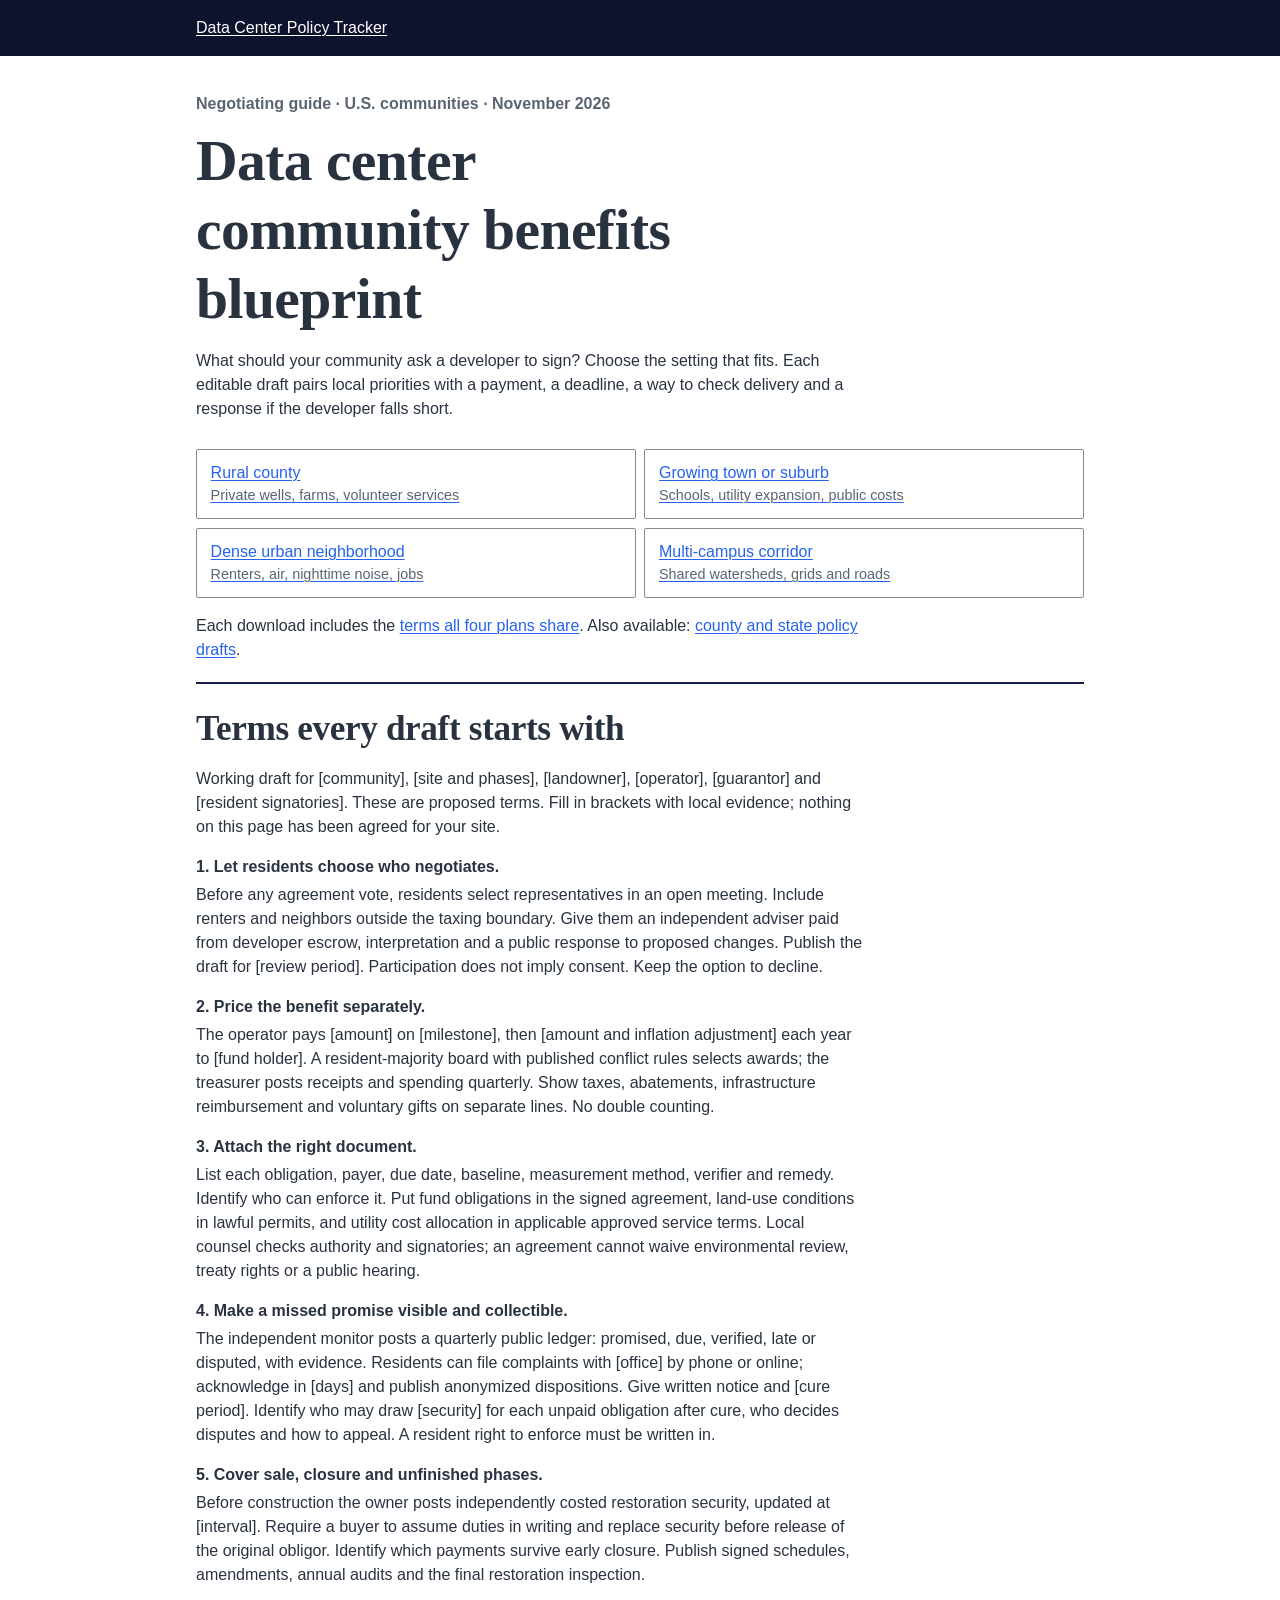
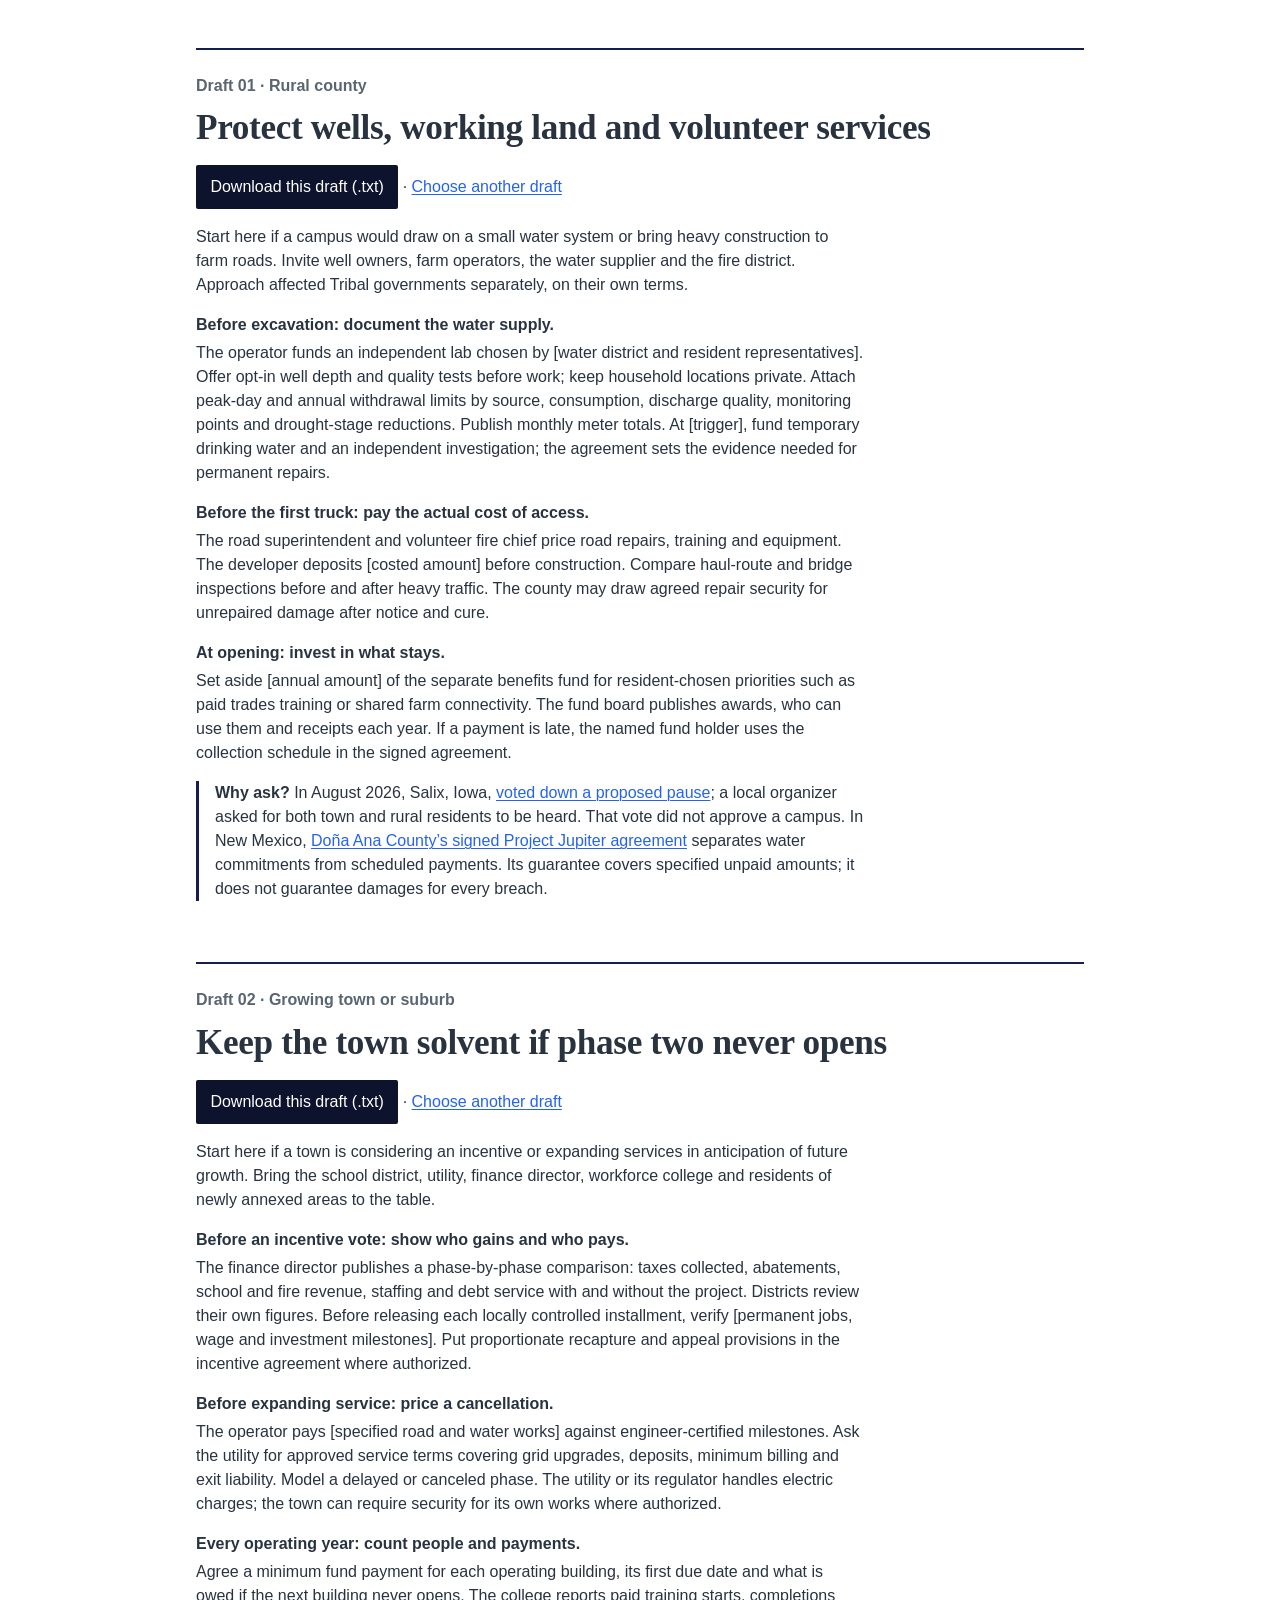
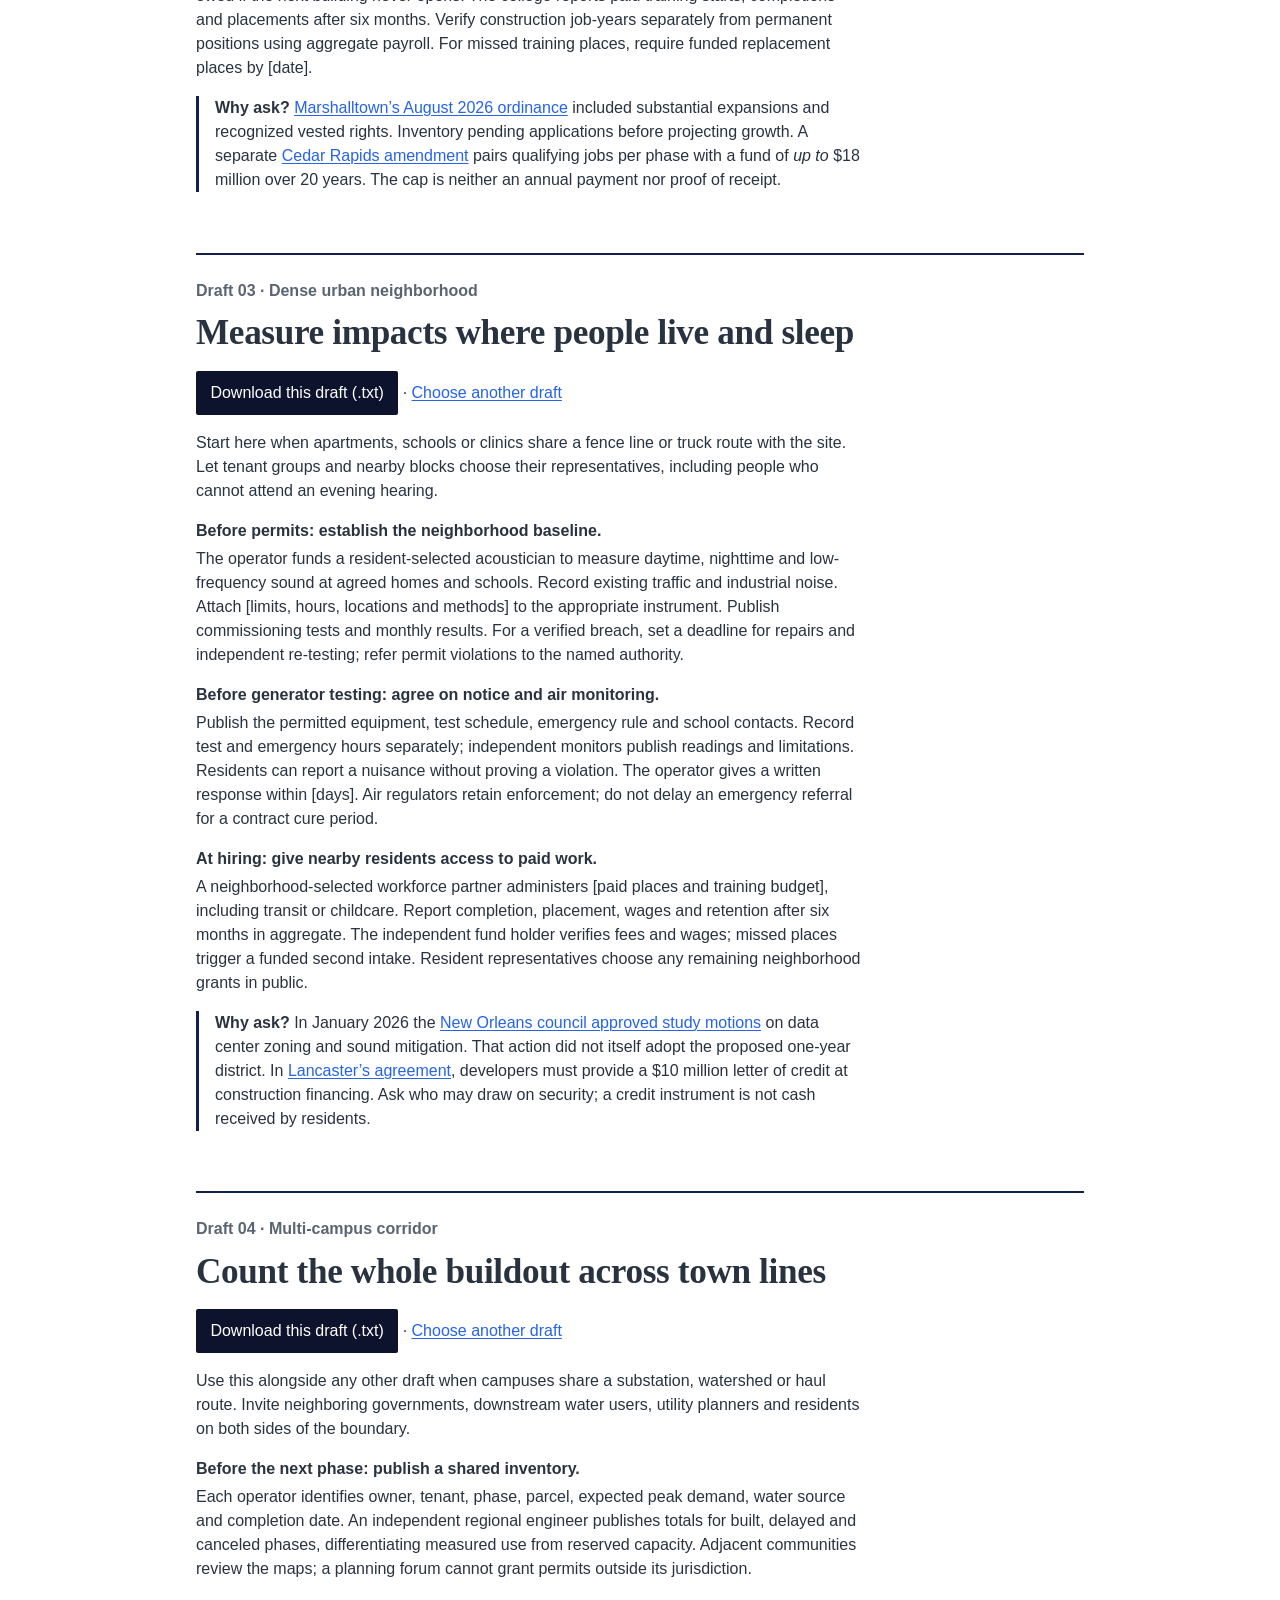
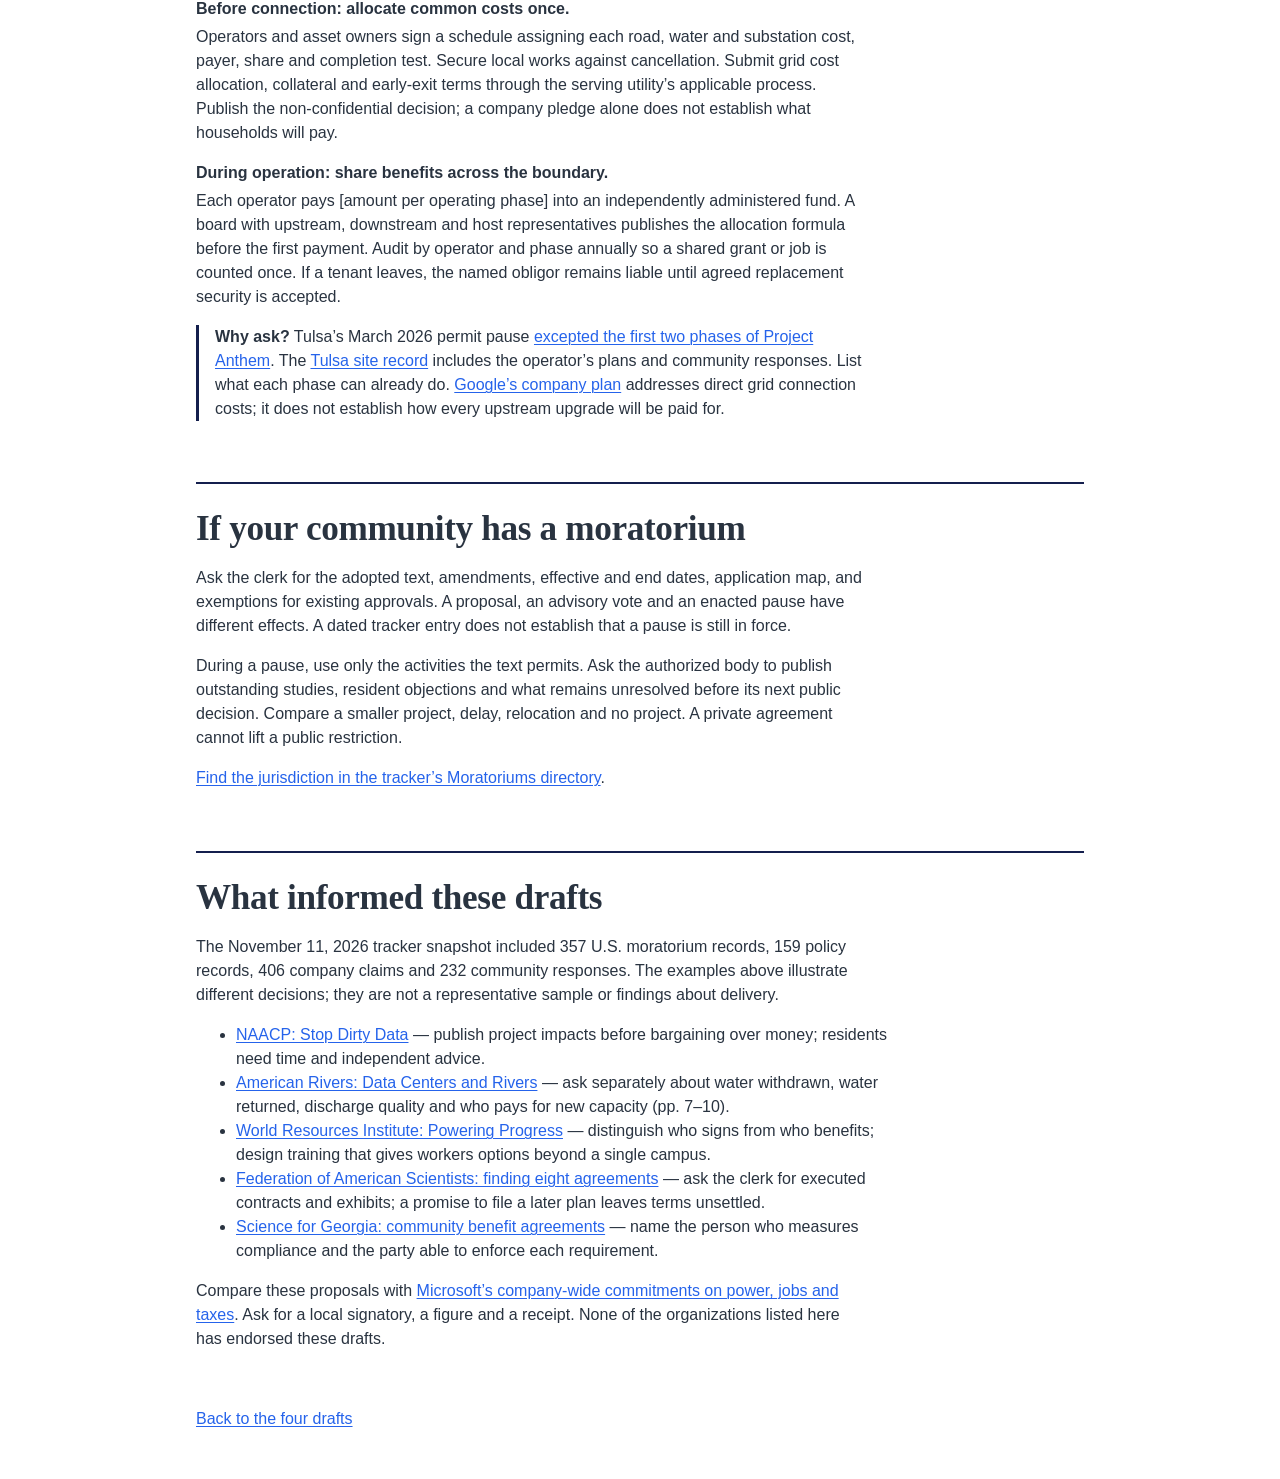
==== docs/community-benefits.html @ 3bef2f94 "Publish four editable community benefits drafts with linked local precedents" ====
<!doctype html>
<html lang="en">
<head>
  <meta charset="utf-8">
  <meta name="viewport" content="width=device-width, initial-scale=1">
  <title>Data center community benefits blueprint | Data Center Policy Tracker</title>
  <meta name="description" content="Four editable draft plans for negotiating a data center: a rural county, a growing town, an urban neighborhood and a corridor with several campuses.">
  <link rel="canonical" href="https://pranava0x0.github.io/datacenterpolicytracker/community-benefits.html">
  <meta property="og:title" content="Data center community benefits blueprint">
  <meta property="og:description" content="Pick a community, download its draft, and bring specific terms to the next meeting.">
  <link rel="stylesheet" href="styles.css?v=20261111">
  <style>
    main, .bp-bar > div { max-width: 58rem; margin: auto; }
    .bp-bar { background: var(--band-bg); color: var(--band-text); }
    .bp-bar > div { padding: 1rem 1.25rem; }
    .bp-bar a { color: inherit; }
    .bp-intro { padding: 1.25rem 0 .75rem; }
    .bp-kicker { font-weight: 650; color: var(--text-muted); margin: 0 0 .6rem; }
    h1 { font-size: clamp(2.2rem, 5vw, 3.6rem); max-width: 19ch; }
    h2 { font-size: clamp(1.6rem, 3.5vw, 2.2rem); }
    p, dd, li { max-width: 75ch; }
    .bp-picker { display:grid; grid-template-columns: repeat(2, minmax(0,1fr)); gap:.55rem; }
    .bp-picker a { display:block; padding:.7rem .85rem; border:1px solid var(--border-strong); border-radius:var(--radius-sm); }
    .bp-picker span { display:block; color:var(--text-muted); font-size:.9rem; }
    article, .bp-block { border-top:2px solid var(--accent); padding:1.5rem 0; margin-top:1.3rem; scroll-margin-top:.5rem; }
    dt { font-weight:700; margin-top:1rem; }
    dd { margin:.25rem 0; }
    .bp-note { border-left:3px solid var(--accent); padding-left:1rem; }
    button { font:inherit; padding:.55rem .9rem; min-height:44px; color:var(--band-text); background:var(--band-bg); border:0; border-radius:var(--radius-sm); cursor:pointer; }
    a:focus-visible, button:focus-visible { outline:3px solid var(--link); outline-offset:2px; }
    @media(pointer:coarse) { .bp-actions a, .bp-bar a {display:inline-flex;align-items:center;min-height:44px;} }
    @media(max-width:32rem) { main {padding-inline:1rem;} .bp-picker a {padding:.55rem;} }
    @media print { .bp-picker,.bp-actions,.bp-bar,.bp-return {display:none;} article {break-before:page;} }
  </style>
</head>
<body>
<a class="skip-link" href="#main">Skip to blueprint</a>
<header class="bp-bar"><div><a href="index.html">Data Center Policy Tracker</a></div></header>
<main id="main">
  <header class="bp-intro">
    <p class="bp-kicker">Negotiating guide · U.S. communities · November 2026</p>
    <h1>Data center community benefits blueprint</h1>
    <p>What should your community ask a developer to sign? Choose the setting that fits. Each editable draft pairs local priorities with a payment, a deadline, a way to check delivery and a response if the developer falls short.</p>
  </header>
  <nav aria-label="Choose your draft" class="bp-picker" id="choose">
    <a href="#rural">Rural county<span>Private wells, farms, volunteer services</span></a>
    <a href="#town">Growing town or suburb<span>Schools, utility expansion, public costs</span></a>
    <a href="#urban">Dense urban neighborhood<span>Renters, air, nighttime noise, jobs</span></a>
    <a href="#corridor">Multi-campus corridor<span>Shared watersheds, grids and roads</span></a>
  </nav>
  <p>Each download includes the <a href="#common">terms all four plans share</a>. Also available: <a href="index.html#policies/agreements/drafts">county and state policy drafts</a>.</p>
  <section id="common" class="bp-block">
    <h2>Terms every draft starts with</h2>
    <p>Working draft for [community], [site and phases], [landowner], [operator], [guarantor] and [resident signatories]. These are proposed terms. Fill in brackets with local evidence; nothing on this page has been agreed for your site.</p>
    <dl>
      <dt>1. Let residents choose who negotiates.</dt><dd>Before any agreement vote, residents select representatives in an open meeting. Include renters and neighbors outside the taxing boundary. Give them an independent adviser paid from developer escrow, interpretation and a public response to proposed changes. Publish the draft for [review period]. Participation does not imply consent. Keep the option to decline.</dd>
      <dt>2. Price the benefit separately.</dt><dd>The operator pays [amount] on [milestone], then [amount and inflation adjustment] each year to [fund holder]. A resident-majority board with published conflict rules selects awards; the treasurer posts receipts and spending quarterly. Show taxes, abatements, infrastructure reimbursement and voluntary gifts on separate lines. No double counting.</dd>
      <dt>3. Attach the right document.</dt><dd>List each obligation, payer, due date, baseline, measurement method, verifier and remedy. Identify who can enforce it. Put fund obligations in the signed agreement, land-use conditions in lawful permits, and utility cost allocation in applicable approved service terms. Local counsel checks authority and signatories; an agreement cannot waive environmental review, treaty rights or a public hearing.</dd>
      <dt>4. Make a missed promise visible and collectible.</dt><dd>The independent monitor posts a quarterly public ledger: promised, due, verified, late or disputed, with evidence. Residents can file complaints with [office] by phone or online; acknowledge in [days] and publish anonymized dispositions. Give written notice and [cure period]. Identify who may draw [security] for each unpaid obligation after cure, who decides disputes and how to appeal. A resident right to enforce must be written in.</dd>
      <dt>5. Cover sale, closure and unfinished phases.</dt><dd>Before construction the owner posts independently costed restoration security, updated at [interval]. Require a buyer to assume duties in writing and replace security before release of the original obligor. Identify which payments survive early closure. Publish signed schedules, amendments, annual audits and the final restoration inspection.</dd>
    </dl>
  </section>
  <article id="rural" aria-labelledby="rural-title">
    <p class="bp-kicker">Draft 01 · Rural county</p><h2 id="rural-title">Protect wells, working land and volunteer services</h2>
    <p>Start here if a campus would draw on a small water system or bring heavy construction to farm roads. Invite well owners, farm operators, the water supplier and the fire district. Approach affected Tribal governments separately, on their own terms.</p>
    <dl>
      <dt>Before excavation: document the water supply.</dt><dd>The operator funds an independent lab chosen by [water district and resident representatives]. Offer opt-in well depth and quality tests before work; keep household locations private. Attach peak-day and annual withdrawal limits by source, consumption, discharge quality, monitoring points and drought-stage reductions. Publish monthly meter totals. At [trigger], fund temporary drinking water and an independent investigation; the agreement sets the evidence needed for permanent repairs.</dd>
      <dt>Before the first truck: pay the actual cost of access.</dt><dd>The road superintendent and volunteer fire chief price road repairs, training and equipment. The developer deposits [costed amount] before construction. Compare haul-route and bridge inspections before and after heavy traffic. The county may draw agreed repair security for unrepaired damage after notice and cure.</dd>
      <dt>At opening: invest in what stays.</dt><dd>Set aside [annual amount] of the separate benefits fund for resident-chosen priorities such as paid trades training or shared farm connectivity. The fund board publishes awards, who can use them and receipts each year. If a payment is late, the named fund holder uses the collection schedule in the signed agreement.</dd>
    </dl>
    <p class="bp-note"><strong>Why ask?</strong> In August 2026, Salix, Iowa, <a href="https://www.iowapublicradio.org/ipr-news/2026-08-21/salix-data-center-moratorium-fails">voted down a proposed pause</a>; a local organizer asked for both town and rural residents to be heard. That vote did not approve a campus. In New Mexico, <a href="index.html?policy=dona-ana-county-nm-project-jupiter-cba-2025#policies">Doña Ana County’s signed Project Jupiter agreement</a> separates water commitments from scheduled payments. Its guarantee covers specified unpaid amounts; it does not guarantee damages for every breach.</p>
  </article>
  <article id="town" aria-labelledby="town-title">
    <p class="bp-kicker">Draft 02 · Growing town or suburb</p><h2 id="town-title">Keep the town solvent if phase two never opens</h2>
    <p>Start here if a town is considering an incentive or expanding services in anticipation of future growth. Bring the school district, utility, finance director, workforce college and residents of newly annexed areas to the table.</p>
    <dl>
      <dt>Before an incentive vote: show who gains and who pays.</dt><dd>The finance director publishes a phase-by-phase comparison: taxes collected, abatements, school and fire revenue, staffing and debt service with and without the project. Districts review their own figures. Before releasing each locally controlled installment, verify [permanent jobs, wage and investment milestones]. Put proportionate recapture and appeal provisions in the incentive agreement where authorized.</dd>
      <dt>Before expanding service: price a cancellation.</dt><dd>The operator pays [specified road and water works] against engineer-certified milestones. Ask the utility for approved service terms covering grid upgrades, deposits, minimum billing and exit liability. Model a delayed or canceled phase. The utility or its regulator handles electric charges; the town can require security for its own works where authorized.</dd>
      <dt>Every operating year: count people and payments.</dt><dd>Agree a minimum fund payment for each operating building, its first due date and what is owed if the next building never opens. The college reports paid training starts, completions and placements after six months. Verify construction job-years separately from permanent positions using aggregate payroll. For missed training places, require funded replacement places by [date].</dd>
    </dl>
    <p class="bp-note"><strong>Why ask?</strong> <a href="https://www.marshalltown-ia.gov/DocumentCenter/View/12040/2026-08-24_ORD-15123_SIGNED-Temporary_Data_Center_Moratorium">Marshalltown’s August 2026 ordinance</a> included substantial expansions and recognized vested rights. Inventory pending applications before projecting growth. A separate <a href="index.html?policy=cedar-rapids-ia-qts-amended-development-agreement-2025#policies">Cedar Rapids amendment</a> pairs qualifying jobs per phase with a fund of <em>up to</em> $18 million over 20 years. The cap is neither an annual payment nor proof of receipt.</p>
  </article>
  <article id="urban" aria-labelledby="urban-title">
    <p class="bp-kicker">Draft 03 · Dense urban neighborhood</p><h2 id="urban-title">Measure impacts where people live and sleep</h2>
    <p>Start here when apartments, schools or clinics share a fence line or truck route with the site. Let tenant groups and nearby blocks choose their representatives, including people who cannot attend an evening hearing.</p>
    <dl>
      <dt>Before permits: establish the neighborhood baseline.</dt><dd>The operator funds a resident-selected acoustician to measure daytime, nighttime and low-frequency sound at agreed homes and schools. Record existing traffic and industrial noise. Attach [limits, hours, locations and methods] to the appropriate instrument. Publish commissioning tests and monthly results. For a verified breach, set a deadline for repairs and independent re-testing; refer permit violations to the named authority.</dd>
      <dt>Before generator testing: agree on notice and air monitoring.</dt><dd>Publish the permitted equipment, test schedule, emergency rule and school contacts. Record test and emergency hours separately; independent monitors publish readings and limitations. Residents can report a nuisance without proving a violation. The operator gives a written response within [days]. Air regulators retain enforcement; do not delay an emergency referral for a contract cure period.</dd>
      <dt>At hiring: give nearby residents access to paid work.</dt><dd>A neighborhood-selected workforce partner administers [paid places and training budget], including transit or childcare. Report completion, placement, wages and retention after six months in aggregate. The independent fund holder verifies fees and wages; missed places trigger a funded second intake. Resident representatives choose any remaining neighborhood grants in public.</dd>
    </dl>
    <p class="bp-note"><strong>Why ask?</strong> In January 2026 the <a href="https://council.nola.gov/news/january-2026/new-orleans-city-council-approves-motions-to-study/">New Orleans council approved study motions</a> on data center zoning and sound mitigation. That action did not itself adopt the proposed one-year district. In <a href="index.html?policy=lancaster-pa-coreweave-cba-2025#policies">Lancaster’s agreement</a>, developers must provide a $10 million letter of credit at construction financing. Ask who may draw on security; a credit instrument is not cash received by residents.</p>
  </article>
  <article id="corridor" aria-labelledby="corridor-title">
    <p class="bp-kicker">Draft 04 · Multi-campus corridor</p><h2 id="corridor-title">Count the whole buildout across town lines</h2>
    <p>Use this alongside any other draft when campuses share a substation, watershed or haul route. Invite neighboring governments, downstream water users, utility planners and residents on both sides of the boundary.</p>
    <dl>
      <dt>Before the next phase: publish a shared inventory.</dt><dd>Each operator identifies owner, tenant, phase, parcel, expected peak demand, water source and completion date. An independent regional engineer publishes totals for built, delayed and canceled phases, differentiating measured use from reserved capacity. Adjacent communities review the maps; a planning forum cannot grant permits outside its jurisdiction.</dd>
      <dt>Before connection: allocate common costs once.</dt><dd>Operators and asset owners sign a schedule assigning each road, water and substation cost, payer, share and completion test. Secure local works against cancellation. Submit grid cost allocation, collateral and early-exit terms through the serving utility’s applicable process. Publish the non-confidential decision; a company pledge alone does not establish what households will pay.</dd>
      <dt>During operation: share benefits across the boundary.</dt><dd>Each operator pays [amount per operating phase] into an independently administered fund. A board with upstream, downstream and host representatives publishes the allocation formula before the first payment. Audit by operator and phase annually so a shared grant or job is counted once. If a tenant leaves, the named obligor remains liable until agreed replacement security is accepted.</dd>
    </dl>
    <p class="bp-note"><strong>Why ask?</strong> Tulsa’s March 2026 permit pause <a href="https://ktul.com/news/local/tulsa-city-council-oks-temporary-halt-on-new-data-center-construction-through-2026">excepted the first two phases of Project Anthem</a>. The <a href="index.html?project=meta-tulsa-ok#explorer">Tulsa site record</a> includes the operator’s plans and community responses. List what each phase can already do. <a href="index.html?policy=google-company-plan-responsible-growth-2026#policies">Google’s company plan</a> addresses direct grid connection costs; it does not establish how every upstream upgrade will be paid for.</p>
  </article>
  <section id="pause" class="bp-block">
    <h2>If your community has a moratorium</h2>
    <p>Ask the clerk for the adopted text, amendments, effective and end dates, application map, and exemptions for existing approvals. A proposal, an advisory vote and an enacted pause have different effects. A dated tracker entry does not establish that a pause is still in force.</p>
    <p>During a pause, use only the activities the text permits. Ask the authorized body to publish outstanding studies, resident objections and what remains unresolved before its next public decision. Compare a smaller project, delay, relocation and no project. A private agreement cannot lift a public restriction.</p>
    <p><a href="index.html#moratoriums">Find the jurisdiction in the tracker’s Moratoriums directory</a>.</p>
  </section>
  <section id="sources" class="bp-block">
    <h2>What informed these drafts</h2>
    <p>The November 11, 2026 tracker snapshot included 357 U.S. moratorium records, 159 policy records, 406 company claims and 232 community responses. The examples above illustrate different decisions; they are not a representative sample or findings about delivery.</p>
    <ul>
      <li><a href="https://naacp.org/sites/default/files/documents/NAACP%20Stop%20Dirty%20Data%20How%20to%20Negotiate%20on%20CBAs%20and%20CAB%20template%20-%20Final.pdf">NAACP: Stop Dirty Data</a> — publish project impacts before bargaining over money; residents need time and independent advice.</li>
      <li><a href="https://www.americanrivers.org/wp-content/uploads/2026/05/AR_DataCenterToolkit_Final_Digital.pdf">American Rivers: Data Centers and Rivers</a> — ask separately about water withdrawn, water returned, discharge quality and who pays for new capacity (pp. 7–10).</li>
      <li><a href="https://www.wri.org/technical-perspectives/community-benefits-agreements-data-centers">World Resources Institute: Powering Progress</a> — distinguish who signs from who benefits; design training that gives workers options beyond a single campus.</li>
      <li><a href="https://fas.org/publication/data-center-community-benefit-agreements/">Federation of American Scientists: finding eight agreements</a> — ask the clerk for executed contracts and exhibits; a promise to file a later plan leaves terms unsettled.</li>
      <li><a href="https://scienceforgeorgia.org/knowledge-base1/community-benefit-agreements-for-data-centers/">Science for Georgia: community benefit agreements</a> — name the person who measures compliance and the party able to enforce each requirement.</li>
    </ul>
    <p>Compare these proposals with <a href="index.html?policy=microsoft-company-plan-community-first-2026#policies">Microsoft’s company-wide commitments on power, jobs and taxes</a>. Ask for a local signatory, a figure and a receipt. None of the organizations listed here has endorsed these drafts.</p>
  </section>
  <p class="bp-return"><a href="#choose">Back to the four drafts</a></p>
</main>
<script>
  const preference = window.matchMedia('(prefers-color-scheme: dark)').matches ? 'dark' : 'light';
  let theme = preference;
  try { theme = localStorage.getItem('dcb-theme') || preference; } catch { /* Some file previews disable storage. */ }
  document.documentElement.dataset.theme = theme;
  const publicPage = document.querySelector('link[rel="canonical"]').href;
  function draftText(section) {
    return Array.from(section.querySelectorAll('h2, p:not(.bp-actions), dt, dd, li'), el => {
      const copy = el.cloneNode(true);
      for (const a of copy.querySelectorAll('a')) {
        a.append(' (' + new URL(a.getAttribute('href'), publicPage).href + ')');
      }
      return copy.textContent.trim();
    }).join('\n\n');
  }
  for (const article of document.querySelectorAll('article')) {
    const actions = document.createElement('p');
    actions.className = 'bp-actions';
    const button = document.createElement('button');
    button.type = 'button';
    button.textContent = 'Download this draft (.txt)';
    button.addEventListener('click', () => {
      const sections = [article, ...['common','pause','sources'].map(id => document.getElementById(id))];
      const text = 'Data center community benefits blueprint\n' + publicPage + '#' + article.id + '\n\n' + sections.map(draftText).join('\n\n');
      const url = URL.createObjectURL(new Blob([text], {type:'text/plain;charset=utf-8'}));
      const a = document.createElement('a');
      a.href = url; a.download = article.id + '-community-benefits-draft.txt';
      document.body.append(a); a.click(); a.remove();
      setTimeout(() => URL.revokeObjectURL(url), 1000);
    });
    actions.append(button, ' · ');
    const back = document.createElement('a');
    back.href = '#choose'; back.textContent = 'Choose another draft';
    actions.append(back);
    article.querySelector('h2').after(actions);
  }
</script>
</body>
</html>
---- docs/styles.css ----
/* ==========================================================================
   Data Center Policy Tracker — styles.css
   ==========================================================================
   Color tokens live on :root + [data-theme="dark"]. Per CLAUDE.md, never
   hard-code colors elsewhere — read CSS vars via getComputedStyle in JS.
   ========================================================================== */

/* Civic-record palette (v2): cool paper, near-black ink, one deep signal blue.
   Deliberately NOT the warm cream the source page uses — a warm-cream-and-gold
   editorial look reads as a consumer AI product, and this is a public record.
   Cool paper reads as a registry or an investigative newsroom, which is what
   the site actually is. The pledge's STRUCTURE is what we borrowed (Roman
   numeral commitments, letterspaced kickers, big display serif); the colour is
   ours.

   Every value below is a literal in BOTH this block and the dark block
   (DESIGN.md 12.12: a `var()` alias in :root only computes on :root and does
   NOT propagate the dark override to descendants). */
:root {
  /* v3 civic palette, taken from whitehouse.gov's own presets (extracted from
     the live site 2026-08-03): white paper, charcoal ink (#293340), deep navy
     (#0D132D / #151A30 / #141F4D), signal red (#B50000), amber (#FFBD00 —
     10.9:1 on the navy band, 1.7:1 on white, so it is a MARK color on light
     surfaces and a text color only on the band), stone (#E8E6E0) and
     pale-gray (#D9DEE8). Every text pairing below was contrast-computed
     before landing; see the commit message for the table. */
  --bg: #ffffff;
  --surface: #ffffff;
  --surface-2: #f3f3f3;
  --text: #293340;
  --text-muted: #5a6572;
  --border: #d9dee8;
  --border-strong: #8a8a8a;
  --accent: #141f4d;
  --accent-soft: #e3e7f2;
  /* Deliberately NOT --accent's navy: navy-on-white text and this navy link
     color compute to ~1.23:1 contrast against each other, so a link with no
     other visual cue (many use text-decoration: none at rest, underline only
     on :hover) reads as indistinguishable body copy. #2563eb keeps AA against
     white (5.17:1) while roughly doubling the link/text separation (~2.48:1)
     — the practical ceiling given how dark --text already is; 3:1 would need
     --text itself to lighten, out of scope here. */
  --link: #2563eb;

  /* ONE structural accent (2026-08-24, user-directed): the deep navy that
     links, the tab underline and tile rules already used. The old separate
     red mark/rule pair made the chrome read as alarm; whitehouse.gov red
     survives only where color carries a data meaning — the
     failed/rejected/negative status tokens. */

  /* The inked band — the dark section the commitments render on. Deliberately
     dark in BOTH themes (it is a figure, not a surface), so its own foreground
     tokens travel with it rather than inheriting the page theme. */
  --band-bg: #0d132d;
  --band-text: #ffffff;
  --band-text-muted: #abb4c4;
  --band-accent: #ffbd00;
  --band-hairline: rgba(255, 255, 255, 0.18);

  --hairline: rgba(41, 51, 64, 0.16);

  /* Per-stance colors (community responses) */
  --stance-positive: #25663f;
  --stance-positive-soft: #d8eadd;
  --stance-mixed: #8a5410;
  --stance-mixed-soft: #f0e2c9;
  --stance-negative: #a3372f;
  --stance-negative-soft: #f0d4d1;

  /* Delivered-vs-promised palette (v1.13). Mirrors stance hues so that
     "delivered ↔ positive", "shortfall ↔ negative", "partial / contested ↔
     mixed" read consistently across the dashboard. */
  --delivered-delivered: #25663f;
  --delivered-delivered-soft: #e2f0e7;
  --delivered-partial: #46657a;
  --delivered-partial-soft: #e0e8ee;
  --delivered-contested: #8a5410;
  --delivered-contested-soft: #f0e2c9;
  --delivered-shortfall: #a3372f;
  --delivered-shortfall-soft: #f0d4d1;

  /* Ratepayer Protection Pledge palette (v1.15). affirmed ↔ delivered green,
     pledge_only ↔ neutral blue-grey, contested ↔ amber — consistent with the
     delivered/stance signal language. */
  --ratepayer-affirmed: #25663f;
  --ratepayer-affirmed-soft: #e2f0e7;
  --ratepayer-pledge_only: #46657a;
  --ratepayer-pledge_only-soft: #e0e8ee;
  --ratepayer-contested: #8a5410;
  --ratepayer-contested-soft: #f0e2c9;

  /* Tariff status + coverage colors (v1.17). Light values here; dark overrides
     in the [data-theme="dark"] block below — same pattern as --stance /
     --delivered (DESIGN.md: colors live in tokens with dark-mode overrides, not
     hard-coded per rule). approved↔positive, proposed↔mixed, rejected↔negative;
     included↔positive, partial↔mixed. */
  --tariff-approved: #25663f;
  --tariff-approved-soft: #d8eadd;
  --tariff-proposed: #8a5410;
  --tariff-proposed-soft: #f0e2c9;
  --tariff-rejected: #a3372f;
  --tariff-rejected-soft: #f0d4d1;
  --tariff-included: #25663f;
  --tariff-included-soft: #d8eadd;
  --tariff-partial: #8a5410;
  --tariff-partial-soft: #f0e2c9;
  --tariff-federal: #2f5d8a;
  --tariff-federal-soft: #f1f0ea;

  /* Moratorium status — three-state hue language shared with tariffs/stance:
     enacted↔in-effect (green), proposed↔pending (amber), failed↔struck (red).
     Literal values in BOTH :root blocks per DESIGN.md 12.12 (a var() alias in
     :root only won't inherit the dark override to descendants). */
  --moratorium-enacted: #25663f;
  --moratorium-enacted-soft: #d8eadd;
  --moratorium-proposed: #8a5410;
  --moratorium-proposed-soft: #f0e2c9;
  --moratorium-failed: #a3372f;
  --moratorium-failed-soft: #f0d4d1;
  --moratorium-lifted: #4b5563;
  --moratorium-lifted-soft: #e5e7eb;

  /* Per-company subtle accent (NOT brand colors — neutral palette so we
     don't imply endorsement). Used for left borders / chips, not fills. */
  --co-meta: #4a6b8e;
  --co-google: #7a6233;
  --co-microsoft: #3d6b50;
  --co-amazon: #8a5a2c;
  --co-openai: #4a4a4a;
  --co-anthropic: #8e6a4a;
  --co-xai: #2c2c2c;
  --co-oracle: #6b3838;
  --co-wonder-valley: #6b4a8e;
  --co-qts: #2f6e7a;
  --co-crusoe: #8e6b4a;
  --co-coreweave: #5b4a8e;
  --co-prologis: #7a5a3a;
  --co-nscale: #4a5d7a;
  --co-segro: #6b5a7a;
  --co-goodman: #5a7a5f;
  --co-softbank-corp: #5a6a8a;
  --co-nextdc: #6a5a4a;
  --co-xtx-markets: #4a6a6a;
  --co-naver: #3a7a4a;
  --co-mitsui-fudosan: #6a4a7a;
  --co-colt-dcs: #4a7a8a;
  --co-sesterce: #8a5a3a;
  --co-kakao: #8a7a1a;
  --co-lg-uplus: #a02a5a;
  --co-ecodatacenter: #2a7a5a;
  --co-cloudhq: #3a5a9a;
  --co-pampa-energia: #9a5a2a;
  --co-adaniconnex: #3a6a8a;
  --co-reliance: #7a4a5a;
  --co-nxtra: #8a6a3a;
  --co-sb-energy: #8e4a6b;
  --co-brookfield: #5a6b3a;

  /* Per-theme accent (used as left border on theme chips + matrix headers) */
  --theme-jobs: #2f5d8a;
  --theme-tax_revenue: #6b4a8a;
  --theme-energy: #8a6a2f;
  --theme-water: #2f7a8a;
  --theme-community_grants: #25663f;
  --theme-infrastructure: #5b6471;
  --theme-education: #8a4a5b;
  --theme-engagement: #4a8a6b;

  /* Exactly TWO families (2026-08-24, user-directed): one sans for body, UI
     and labels; one serif for the masthead, headings and display numbers.
     The old third (mono, for kickers/dates/counts) and fourth (a separate
     display serif) read as four competing voices on one page. whitehouse.gov
     names Instrument first; naming it costs nothing (it engages when locally
     installed) and the stacks fall back to system faces — still no web
     fonts, per the perf budget. */
  --font-sans:
    "Instrument Sans", -apple-system, BlinkMacSystemFont, "Segoe UI", Roboto,
    "Helvetica Neue", Arial, sans-serif;
  --font-serif:
    "Instrument Serif", Georgia, "Iowan Old Style", "Palatino Linotype",
    Palatino, "Book Antiqua", "Times New Roman", serif;

  /* Type scale (2026-09-23). Every font-size in this sheet is one of these;
     a new size is a design decision, not a styling one. */
  --fs-2xs: 0.6875rem; /* 11px: uppercase labels, pills */
  --fs-xs: 0.75rem; /* 12px: meta, notes, table headers */
  --fs-sm: 0.8125rem; /* 13px: secondary text, card body */
  --fs-base: 0.875rem; /* 14px: tables, lists, body UI */
  --fs-md: 1rem; /* 16px: deks, reading text */
  --fs-lg: 1.125rem; /* 18px: card titles */
  --fs-xl: 1.28rem; /* section headings */
  --fs-2xl: 1.4rem; /* view headings */
  --fs-3xl: 1.55rem; /* masthead, stat numerals */

  /* Spacing scale (2026-10-19): the rhythm every card, section and pill gap
     draws from. */
  --sp-1: 4px;
  --sp-2: 8px;
  --sp-3: 12px;
  --sp-4: 16px;
  --sp-5: 24px;
  --sp-6: 32px;
  --sp-7: 48px;

  /* Civic document: square-cornered hairline boxes, no drop shadows. */
  --radius-sm: 2px;
  --radius: 2px;
  --shadow-sm: none;
  --shadow: 0 4px 16px rgba(17, 21, 28, 0.1);
}

[data-theme="dark"] {
  --bg: #0d132d;
  --surface: #151a30;
  --surface-2: #141f4d;
  --text: #e8e6e0;
  --text-muted: #9aa4b6;
  --border: #2a3450;
  --border-strong: #3e4a6b;
  --accent: #ffbd00;
  --accent-soft: #33290a;
  /* Same fix as the light-mode --link: the previous amber-adjacent value
     (#ffcb33) sits at ~1.22:1 contrast against --text (#e8e6e0) — both are
     light, so a link with no static underline was nearly indistinguishable
     from body copy. #4d84ff keeps AA against --bg (5.2:1) and separates from
     --text at ~2.82:1. */
  --link: #4d84ff;

  /* The band goes darker still in dark mode so it stays a distinct figure
     against the already-dark page rather than blending into it. */
  --band-bg: #070d1f;
  --band-text: #ffffff;
  --band-text-muted: #abb4c4;
  --band-accent: #ffbd00;
  --band-hairline: rgba(255, 255, 255, 0.18);

  --hairline: rgba(232, 230, 224, 0.16);

  --stance-positive: #6cc18a;
  --stance-positive-soft: #1d3a28;
  --stance-mixed: #d6a44c;
  --stance-mixed-soft: #3a2e15;
  --stance-negative: #e07a72;
  --stance-negative-soft: #3a1f1c;

  --delivered-delivered: #6cc18a;
  --delivered-delivered-soft: #1d3a28;
  --delivered-partial: #9bb4cc;
  --delivered-partial-soft: #1f2a36;
  --delivered-contested: #d6a44c;
  --delivered-contested-soft: #3a2e15;
  --delivered-shortfall: #e07a72;
  --delivered-shortfall-soft: #3a1f1c;

  --ratepayer-affirmed: #6cc18a;
  --ratepayer-affirmed-soft: #1d3a28;
  --ratepayer-pledge_only: #9bb4cc;
  --ratepayer-pledge_only-soft: #1f2a36;
  --ratepayer-contested: #d6a44c;
  --ratepayer-contested-soft: #3a2e15;

  /* Tariff status + coverage colors — dark overrides (mirror --stance dark). */
  --tariff-approved: #6cc18a;
  --tariff-approved-soft: #1d3a28;
  --tariff-proposed: #d6a44c;
  --tariff-proposed-soft: #3a2e15;
  --tariff-rejected: #e07a72;
  --tariff-rejected-soft: #3a1f1c;
  --tariff-included: #6cc18a;
  --tariff-included-soft: #1d3a28;
  --tariff-partial: #d6a44c;
  --tariff-partial-soft: #3a2e15;
  --tariff-federal: #7eb6e8;
  --tariff-federal-soft: #1f2630;
  --moratorium-lifted: #a3a8b3;
  --moratorium-lifted-soft: #2a2f3a;

  --co-meta: #7eb6e8;
  --co-google: #d6b86a;
  --co-microsoft: #6cc18a;
  --co-amazon: #d6a060;
  --co-openai: #b8b8b8;
  --co-anthropic: #d6b08a;
  --co-xai: #888888;
  --co-oracle: #d68a8a;
  --co-wonder-valley: #b48ad8;
  --co-qts: #7ec1cf;
  --co-crusoe: #d6b08a;
  --co-coreweave: #a896d8;
  --co-prologis: #c89a6a;
  --co-nscale: #8fa6c8;
  --co-segro: #b29cc8;
  --co-goodman: #9cc8a2;
  --co-softbank-corp: #9aaac8;
  --co-nextdc: #c8b09a;
  --co-xtx-markets: #9ac8c8;
  --co-naver: #8cc89a;
  --co-mitsui-fudosan: #b49ac8;
  --co-colt-dcs: #9ac4d4;
  --co-sesterce: #d4aa8a;
  --co-kakao: #e0d26a;
  --co-lg-uplus: #e08ab0;
  --co-ecodatacenter: #7ad0aa;
  --co-cloudhq: #8aaae0;
  --co-pampa-energia: #e0aa7a;
  --co-adaniconnex: #8ab4d4;
  --co-reliance: #cc9aaa;
  --co-nxtra: #d4b47a;
  --co-sb-energy: #d68ab0;
  --co-brookfield: #a8c47a;

  --theme-jobs: #7eb6e8;
  --theme-tax_revenue: #b48ad8;
  --theme-energy: #d6b86a;
  --theme-water: #7ec1d8;
  --theme-community_grants: #6cc18a;
  --theme-infrastructure: #a3adba;
  --theme-education: #d68aa3;
  --theme-engagement: #8acfb0;
}

/* ==========================================================================
   Reset / base
   ========================================================================== */

*,
*::before,
*::after {
  box-sizing: border-box;
}

html,
body {
  margin: 0;
  padding: 0;
}

body {
  background: var(--bg);
  color: var(--text);
  font-family: var(--font-sans);
  font-size: var(--fs-md);
  line-height: 1.5;
  -webkit-tap-highlight-color: transparent;
  -webkit-font-smoothing: antialiased;
  -moz-osx-font-smoothing: grayscale;
}

h1,
h2,
h3,
h4 {
  font-family: var(--font-serif);
  font-weight: 600;
  letter-spacing: -0.01em;
  margin: 0;
}

/* Scale runs DOWN from the masthead: the site title is the biggest type on
   the page (news-masthead convention, and 2026-08-24 user direction — view
   headings must never outrank it). h1 1.5 > h2 1.4 > .acc-title 1.28 > h3 1.2. */
h1 {
  font-size: var(--fs-3xl);
  line-height: 1.2;
}

h2 {
  font-size: var(--fs-2xl);
  line-height: 1.2;
}

h3 {
  font-size: var(--fs-lg);
}

h4 {
  font-size: var(--fs-md);
  font-family: var(--font-sans);
  font-weight: 600;
  color: var(--text-muted);
}

a {
  color: var(--link);
  text-decoration: underline;
  text-decoration-thickness: 1px;
  text-underline-offset: 2px;
}

a:hover,
a:focus-visible {
  text-decoration-thickness: 2px;
}

button {
  font: inherit;
  cursor: pointer;
  touch-action: manipulation;
}

button:focus-visible,
select:focus-visible,
[role="tab"]:focus-visible,
[tabindex]:focus-visible {
  outline: 2px solid var(--accent);
  outline-offset: 2px;
}

[hidden] {
  display: none !important;
}

.muted {
  color: var(--text-muted);
  font-style: italic;
}

/* ==========================================================================
   Draft banner — thin strip above the topbar
   ========================================================================== */

/* draft-banner removed v1.16 — last-refresh date moved to topbar sub-heading */

/* ==========================================================================
   Skip link (accessibility)
   ========================================================================== */

.skip-link {
  position: absolute;
  top: -40px;
  left: 8px;
  background: var(--accent);
  color: #fff;
  padding: 6px 10px;
  border-radius: var(--radius-sm);
  z-index: 1000;
  text-decoration: none;
}

.skip-link:focus {
  top: 8px;
}

/* In dark mode --accent is amber (#ffbd00) — white text on it is ~1.68:1,
   the failing ratio the palette comment documents for amber-on-white. This
   is the first thing a keyboard/AT user focuses, so it needs real contrast:
   --band-bg is near-black navy, ~10.9:1 on the amber background. */
[data-theme="dark"] .skip-link {
  color: var(--band-bg);
}

/* ==========================================================================
   Topbar
   ========================================================================== */

/* The header is just the title row + tab bar (v2.1): the pledge landing band
   used to live here too, which pushed the tabs below the fold on load. It now
   renders as the "Overview" tab's content inside <main> instead, so the whole
   header is short enough that every tab is reachable without scrolling. The
   tab bar keeps its own sticky wrapper (.tabbar-sticky below) so it stays
   reachable once a tall view (e.g. Overview itself) scrolls past the header. */
.topbar {
  background: var(--surface);
  border-bottom: 1px solid var(--border);
}

.topbar-inner {
  max-width: 1280px;
  margin: 0 auto;
  padding: 12px 20px 8px;
  display: flex;
  align-items: flex-start;
  gap: 16px;
}

.topbar-title {
  flex: 1;
  min-width: 0;
}

.topbar-sub {
  margin: 4px 0 0;
  font-size: var(--fs-md);
  color: var(--text-muted);
}

.topbar-controls {
  display: flex;
  gap: 8px;
}

#theme-toggle {
  background: var(--surface-2);
  color: var(--text);
  border: 1px solid var(--border);
  border-radius: var(--radius-sm);
  width: 36px;
  height: 36px;
  font-size: var(--fs-lg);
  display: inline-flex;
  align-items: center;
  justify-content: center;
}

.tabbar {
  display: flex;
  gap: 0;
  justify-content: space-between;
  max-width: 1280px;
  margin: 0 auto;
  padding: 0 20px;
  overflow-x: auto;
  scrollbar-width: none; /* Firefox */
  -ms-overflow-style: none;
}

/* Sticky wrapper so the tab bar survives the hero scrolling past. The
   background lives here rather than on .tabbar because the sticky element must
   be opaque edge-to-edge, not just under the 1280px content column. */
.tabbar-sticky {
  position: sticky;
  top: 0;
  z-index: 50;
  background: var(--surface);
  border-bottom: 1px solid var(--border);
}

/* ==========================================================================
   Home briefing (v3)
   ==========================================================================
   The site's front door, using the SAME .hero block every other tab opens
   with (2026-08-24: the old oversized display hero + mono kicker made Home
   speak a different language from its own tabs, and outranked the masthead).
   Numbers are rendered from data by renderPledgeHero() — never baked into
   the markup, because the roster is a moving target. */

/* --- stat quartet ------------------------------------------------------- */

/* Same boxed tile language as every other tab's stat row (.rp-stat) —
   Home was the one view with its own open-band, serif-numeral tile style,
   which is exactly the cross-tab inconsistency the 2026-08-24 pass killed. */

/* Stats that deep-link are buttons; the rest are plain <li>. Only the
   interactive ones get affordances. */

/* --- the briefing: what's next beside what changed ---------------------- */

.home-latest {
  display: grid;
  grid-template-columns: minmax(0, 1.7fr) minmax(0, 1fr);
  gap: 16px;
  align-items: start;
  margin-bottom: 16px;
}

/* --- explore the record: one card per tab ------------------------------- */

.home-cards {
  display: grid;
  /* Seven cards, one per tab. Four columns give a 4+3 split instead of a
     lone card on a third row. */
  grid-template-columns: repeat(3, minmax(0, 1fr));
  gap: 6px;
}

@media (max-width: 1100px) {
  .home-cards {
    grid-template-columns: repeat(2, minmax(0, 1fr));
  }
  /* An odd last card spans the row instead of sitting alone in a column. */
  .home-card:last-child:nth-child(odd) {
    grid-column: 1 / -1;
  }
}

@media (max-width: 560px) {
  .home-cards {
    grid-template-columns: 1fr;
  }
}

.home-card {
  display: grid;
  grid-template-columns: minmax(0, 1fr) auto;
  grid-template-areas: "title num" "sub num";
  align-items: center;
  gap: 3px;
  text-align: left;
  padding: 8px 12px;
  background: var(--surface);
  border: 1px solid var(--border);
  border-radius: var(--radius-sm);
  cursor: pointer;
  transition:
    border-color 0.15s ease,
    transform 0.15s ease;
}

.home-card:hover {
  border-color: var(--accent);
  transform: translateY(-1px);
}

.home-card-title {
  grid-area: title;
  font-family: var(--font-serif);
  font-size: var(--fs-lg);
  line-height: 1.2;
  color: var(--text);
}


.home-card-num {
  grid-area: num;
  font-family: var(--font-sans);
  font-size: var(--fs-xl);
  font-weight: 700;
  line-height: 1.05;
  color: var(--accent);
  font-variant-numeric: tabular-nums;
}

.home-card-sub {
  grid-area: sub;
  font-size: var(--fs-xs);
  color: var(--text);
  font-weight: 600;
  min-height: 1em;
}

.home-card-title {
  order: -1;
}

@media (max-width: 880px) {
  .home-latest {
    grid-template-columns: 1fr;
    gap: 8px;
  }
}

@media (prefers-reduced-motion: reduce) {
  .home-card {
    transition: none;
  }
  .home-card:hover {
    transform: none;
  }
}

.tabbar::-webkit-scrollbar {
  display: none;
}

.tab {
  background: transparent;
  border: none;
  border-bottom: 2px solid transparent;
  padding: 8px 12px;
  color: var(--text-muted);
  font-size: var(--fs-md);
  font-weight: 500;
  white-space: nowrap;
  flex-shrink: 0;
}

.tab[aria-selected="true"] {
  color: var(--text);
  border-bottom-color: var(--accent);
}

.tab:hover {
  color: var(--text);
}

/* ==========================================================================
   Main / hero
   ========================================================================== */

main {
  max-width: 1280px;
  margin: 0 auto;
  padding: 16px 20px 32px;
}

.hero {
  margin: 16px 0 24px;
  max-width: 720px;
}

.eyebrow {
  display: block;
  font-size: var(--fs-sm);
  color: var(--text);
  margin: 0 0 6px;
  font-weight: 600;
}

.hero-title {
  margin: 0 0 8px;
}

.hero-dek {
  margin: 0;
  color: var(--text-muted);
  font-size: var(--fs-md);
  line-height: 1.5;
}

/* ==========================================================================
   Theme legend
   ========================================================================== */

/* ==========================================================================
   Comparison matrix
   ========================================================================== */

.matrix-wrap {
  overflow-x: auto;
  border: 1px solid var(--border);
  border-radius: var(--radius);
  background: var(--surface);
  box-shadow: var(--shadow-sm);
  margin-bottom: 24px;
}

.matrix {
  width: 100%;
  border-collapse: collapse;
  font-size: var(--fs-base);
}

.matrix th,
.matrix td {
  padding: 10px 12px;
  text-align: left;
  border-bottom: 1px solid var(--border);
  border-right: 1px solid var(--border);
  vertical-align: middle;
}

.matrix th:last-child,
.matrix td:last-child {
  border-right: none;
}

.matrix tbody tr:last-child td {
  border-bottom: none;
}

.matrix thead th {
  background: var(--surface-2);
  font-weight: 600;
  font-size: var(--fs-xs);
  color: var(--text-muted);
  position: sticky;
  top: 0;
  z-index: 1;
}

.matrix .col-company {
  width: 160px;
  font-weight: 600;
  background: var(--surface);
}

.matrix .col-theme-head {
  border-bottom: 3px solid var(--theme-color, var(--accent));
  text-align: center;
  min-width: 88px;
}

.matrix .cell {
  text-align: center;
  cursor: pointer;
  transition: background 100ms ease;
}

.matrix .cell:hover,
.matrix .cell:focus-visible {
  background: var(--accent-soft);
}

.matrix .cell.empty {
  color: var(--text-muted);
  font-style: italic;
  cursor: default;
}

.matrix .cell.empty:hover {
  background: transparent;
}

.matrix .cell.active {
  background: var(--accent-soft);
  font-weight: 600;
}

.matrix .count {
  display: inline-block;
  min-width: 24px;
  font-variant-numeric: tabular-nums;
  font-weight: 600;
}

.company-name {
  display: flex;
  align-items: center;
  gap: 8px;
}

.company-dot {
  display: inline-block;
  width: 10px;
  height: 10px;
  border-radius: 2px;
  background: var(--co-color, var(--accent));
  flex-shrink: 0;
}

.claims-list {
  list-style: none;
  margin: 0;
  padding: 0;
  display: grid;
  gap: 12px;
}

.claim-card {
  background: var(--surface);
  border: 1px solid var(--border);
  border-left: 3px solid var(--co-color, var(--accent));
  border-radius: var(--radius);
  padding: 10px 14px;
  box-shadow: var(--shadow-sm);
  font-size: var(--fs-base);
}

/* Compact variant — used inside the project detail pane (and anywhere
   claim cards appear as supporting context rather than the headline read).
   Reduces font, padding, and drops the box-shadow so density goes up. */
.claims-list.compact {
  gap: 6px;
}

.claims-list.compact .claim-card {
  padding: 8px 12px;
  font-size: var(--fs-base);
  box-shadow: none;
}

.claim-meta {
  display: flex;
  flex-wrap: wrap;
  gap: 6px 10px;
  align-items: center;
  font-size: var(--fs-xs);
  color: var(--text-muted);
  margin-bottom: 4px;
  line-height: 1.3;
}

.claim-company {
  font-weight: 600;
  color: var(--text);
}

.claim-theme {
  display: inline-flex;
  align-items: center;
  gap: 4px;
  padding: 0 7px;
  background: var(--surface-2);
  border-radius: 999px;
  font-size: var(--fs-2xs);
  color: var(--text-muted);
  line-height: 1.6;
  font-weight: 600;
}

.claim-theme::before {
  content: "";
  display: inline-block;
  width: 6px;
  height: 6px;
  border-radius: 50%;
  background: var(--theme-color, var(--accent));
}

.claim-quote {
  font-family: var(--font-serif);
  font-size: var(--fs-md);
  line-height: 1.4;
  margin: 0 0 4px;
  color: var(--text);
}

.claim-quote::before {
  content: "\201C";
  margin-right: 1px;
  color: var(--text-muted);
}

.claim-quote::after {
  content: "\201D";
  margin-left: 1px;
  color: var(--text-muted);
}

.claims-list.compact .claim-quote {
  font-size: var(--fs-base);
  line-height: 1.35;
}

.claim-source {
  font-size: var(--fs-xs);
  margin: 0;
}

.claims-list.compact .claim-source {
  font-size: var(--fs-2xs);
}

.claim-source a {
  color: var(--text-muted);
}

.claim-source a:hover {
  color: var(--link);
}

.claim-metric {
  display: inline-block;
  margin-left: 8px;
  padding: 1px 6px;
  background: var(--accent-soft);
  border-radius: var(--radius-sm);
  font-family: var(--font-sans);
  font-size: var(--fs-xs);
  color: var(--text);
}

/* Delivered-vs-promised panel attached to claim cards (v1.13). The panel
   uses CSS-var-driven hues so dark mode and per-status palettes stay in
   sync with the existing stance palette. */
.claim-delivered {
  margin-top: 10px;
  padding: 8px 10px;
  border-radius: var(--radius-sm);
  border-left: 3px solid currentColor;
  background: var(--surface-2);
  font-size: var(--fs-xs);
  color: var(--text);
}

.claims-list.compact .claim-delivered {
  font-size: var(--fs-xs);
  padding: 6px 8px;
  margin-top: 8px;
}

.claim-delivered.delivered-delivered {
  color: var(--delivered-delivered);
  background: var(--delivered-delivered-soft);
}
.claim-delivered.delivered-partial {
  color: var(--delivered-partial);
  background: var(--delivered-partial-soft);
}
.claim-delivered.delivered-contested {
  color: var(--delivered-contested);
  background: var(--delivered-contested-soft);
}
.claim-delivered.delivered-shortfall {
  color: var(--delivered-shortfall);
  background: var(--delivered-shortfall-soft);
}

.delivered-header {
  display: flex;
  align-items: baseline;
  gap: 10px;
  flex-wrap: wrap;
  margin-bottom: 4px;
}

.delivered-badge {
  display: inline-block;
  padding: 1px 8px;
  background: currentColor;
  color: var(--surface);
  border-radius: 999px;
  font-size: var(--fs-2xs);
  font-weight: 600;
  letter-spacing: 0.05em;
  text-transform: uppercase;
  /* Dark-mode bump: when currentColor is a light token (delivered/positive
     etc), the contrast against --surface needs the surface to be the *light*
     surface variant; matching what the soft backgrounds already do. */
}

[data-theme="dark"] .delivered-badge {
  color: var(--bg);
}

.delivered-label {
  font-size: var(--fs-2xs);
  color: var(--text-muted);
  font-weight: 600;
}

.delivered-date {
  margin-left: auto;
  font-size: var(--fs-2xs);
  color: var(--text-muted);
  font-family: var(--font-sans);
}

.delivered-summary {
  margin: 0;
  color: var(--text);
  line-height: 1.4;
}

.delivered-source {
  margin: 6px 0 0;
  font-size: var(--fs-2xs);
  color: var(--text-muted);
}

.delivered-source a {
  color: inherit;
  text-decoration: underline;
  text-decoration-color: currentColor;
}

.delivered-source a:hover {
  color: var(--link);
}

/* ==========================================================================
   Explorer view
   ========================================================================== */

.explorer-filters {
  display: flex;
  flex-wrap: wrap;
  gap: 12px;
  align-items: end;
  padding: 12px 16px;
  background: var(--surface);
  border: 1px solid var(--border);
  border-radius: var(--radius);
  margin-bottom: 16px;
}

.filter {
  display: flex;
  flex-direction: column;
  gap: 4px;
  font-size: var(--fs-base);
}

.filter span {
  color: var(--text-muted);
  font-size: var(--fs-xs);
  font-weight: 600;
}

.filter-search {
  flex: 1 1 260px;
}

.filter-search input {
  width: 100%;
  background: var(--surface-2);
  color: var(--text);
  border: 1px solid var(--border);
  border-radius: var(--radius-sm);
  padding: 6px 10px;
  font: inherit;
}

.filter select {
  background: var(--surface-2);
  color: var(--text);
  border: 1px solid var(--border);
  border-radius: var(--radius-sm);
  padding: 6px 8px;
  min-width: 160px;
}

.btn-ghost {
  background: var(--surface-2);
  color: var(--text);
  border: 1px solid var(--border);
  border-radius: var(--radius-sm);
  padding: 7px 12px;
  font-size: var(--fs-base);
}

.btn-ghost:hover {
  background: var(--accent-soft);
}

.explorer-layout {
  display: grid;
  grid-template-columns: minmax(0, 1.3fr) minmax(280px, 1fr);
  gap: 16px;
  min-height: 480px;
}

.map {
  width: 100%;
  height: 520px;
  background: var(--surface-2);
  border: 1px solid var(--border);
  border-radius: var(--radius);
  position: relative;
}

.map-empty {
  position: absolute;
  inset: 0;
  display: flex;
  align-items: center;
  justify-content: center;
  color: var(--text-muted);
  font-style: italic;
}

/* Map legend (Leaflet control) */
.map-legend {
  background: var(--surface);
  border: 1px solid var(--border);
  border-radius: 6px;
  padding: 8px 10px;
  font-size: var(--fs-xs);
  box-shadow: 0 2px 4px rgba(0, 0, 0, 0.1);
}

.map-legend h3 {
  margin: 0 0 4px;
  font-family: var(--font-sans);
  font-size: var(--fs-xs);
  font-weight: 600;
  color: var(--text);
}

.legend-content {
  color: var(--text);
}

.legend-section {
  margin-bottom: 8px;
}

.legend-section strong {
  display: block;
  font-size: var(--fs-xs);
  color: var(--text-muted);
  margin: 6px 0 4px;
  font-weight: 600;
}

.legend-item {
  display: flex;
  align-items: center;
  gap: 6px;
  padding: 2px 0;
  color: var(--text);
}

.legend-dot {
  display: inline-block;
  background: var(--accent);
  border-radius: 50%;
  flex-shrink: 0;
}

.legend-item-opacity-40 {
  color: var(--accent);
  opacity: 0.4;
  font-size: var(--fs-lg);
}

.legend-item-opacity-65 {
  color: var(--accent);
  opacity: 0.65;
  font-size: var(--fs-lg);
}

.legend-item-opacity-90 {
  color: var(--accent);
  opacity: 0.9;
  font-size: var(--fs-lg);
}

.legend-item-opacity-12 {
  color: var(--accent);
  opacity: 0.12;
  font-size: var(--fs-lg);
}

.explorer-list {
  background: var(--surface);
  border: 1px solid var(--border);
  border-radius: var(--radius);
  padding: 12px 16px;
  max-height: 520px;
  overflow-y: auto;
}

.list-meta {
  font-size: var(--fs-base);
  color: var(--text-muted);
  margin: 0 0 8px;
}

.project-list {
  list-style: none;
  margin: 0;
  padding: 0;
  display: grid;
  gap: 8px;
}

.project-card {
  position: relative;
  background: var(--surface-2);
  border: 1px solid var(--border);
  border-left: 3px solid var(--co-color, var(--accent));
  border-radius: var(--radius);
  padding: 10px 12px;
  cursor: pointer;
  transition: background 100ms ease;
}

.project-card:hover,
.project-card:focus-within {
  background: var(--accent-soft);
}

.project-card.active {
  background: var(--accent-soft);
}

.project-card-btn {
  all: unset;
  cursor: pointer;
}
.project-card-btn::after {
  content: "";
  position: absolute;
  inset: 0;
}
.project-card-btn:focus-visible {
  outline: none;
}
.project-card:has(.project-card-btn:focus-visible) {
  outline: 2px solid var(--accent);
  outline-offset: 2px;
}

.project-name {
  font-weight: 600;
  margin: 0 0 2px;
  font-size: var(--fs-md);
}

.project-meta {
  font-size: var(--fs-xs);
  color: var(--text-muted);
  display: flex;
  flex-wrap: wrap;
  gap: 6px 10px;
}

/* ==========================================================================
   Comparison view: matrix help line + company-detail pop-out
   ========================================================================== */

.matrix-help {
  margin: 0 0 12px;
  color: var(--text-muted);
  font-size: var(--fs-base);
  line-height: 1.45;
  max-width: 720px;
}

.company-detail {
  margin-top: 20px;
  background: var(--surface);
  border: 1px solid var(--border);
  border-top: 4px solid var(--co-color, var(--accent));
  border-radius: var(--radius);
  padding: 20px 24px;
  position: relative;
  box-shadow: var(--shadow);
  animation: fadein 180ms ease-out;
  max-width: 760px;
}

.company-summary {
  margin: 0 0 16px;
  font-family: var(--font-serif);
  font-size: var(--fs-md);
  line-height: 1.55;
  color: var(--text);
}

.company-summary.muted {
  color: var(--text-muted);
  font-style: italic;
  font-size: var(--fs-md);
}

.detail-cta {
  margin-top: 16px;
  display: flex;
  gap: 8px;
  flex-wrap: wrap;
}

/* ==========================================================================
   Project detail — At-a-glance per-theme summary block
   ========================================================================== */

.at-a-glance {
  margin-top: 20px;
  padding-top: 16px;
  border-top: 1px dashed var(--border);
}

.at-a-glance h4 {
  margin: 0 0 4px;
}

.at-a-glance-sub {
  margin: 0 0 10px;
  color: var(--text-muted);
  font-size: var(--fs-xs);
  line-height: 1.4;
}

.at-a-glance-list {
  list-style: none;
  margin: 0;
  padding: 0;
  display: grid;
  gap: 6px;
}

.at-a-glance-row {
  display: grid;
  grid-template-columns: 130px 1fr;
  gap: 12px;
  padding: 6px 0;
  border-bottom: 1px solid var(--border);
  align-items: baseline;
  font-size: var(--fs-base);
}

.at-a-glance-row:last-child {
  border-bottom: none;
}

.at-a-glance-theme {
  display: inline-flex;
  align-items: center;
  gap: 6px;
  font-size: var(--fs-xs);
  color: var(--text-muted);
  font-weight: 600;
}

.at-a-glance-theme::before {
  content: "";
  display: inline-block;
  width: 6px;
  height: 6px;
  border-radius: 50%;
  background: var(--theme-color, var(--accent));
  flex-shrink: 0;
}

.at-a-glance-text {
  color: var(--text);
  line-height: 1.4;
}

.at-a-glance-text.curator-override::after {
  content: "";
}

@media (max-width: 640px) {
  .at-a-glance-row {
    grid-template-columns: 1fr;
    gap: 2px;
    padding: 8px 0;
  }
}

/* ==========================================================================
   Project detail
   ========================================================================== */

.project-detail,
.moratorium-detail {
  margin-top: 16px;
  background: var(--surface);
  border: 1px solid var(--border);
  border-top: 4px solid var(--co-color, var(--accent));
  border-radius: var(--radius);
  padding: 20px 24px;
  position: relative;
  box-shadow: var(--shadow);
}

.detail-close {
  position: absolute;
  top: 8px;
  right: 8px;
  background: transparent;
  border: 1px solid transparent;
  border-radius: var(--radius-sm);
  width: 32px;
  height: 32px;
  font-size: var(--fs-2xl);
  line-height: 1;
  color: var(--text-muted);
}

.detail-close:hover {
  background: var(--surface-2);
  border-color: var(--border);
  color: var(--text);
}

.detail-header {
  margin-bottom: 8px;
  padding-right: 36px;
}

.detail-sub {
  color: var(--text-muted);
  font-size: var(--fs-base);
  margin: 4px 0 0;
}

/* Detail-panel tab strip — same visual language as the top-level tabs but
   one tier smaller. Per CLAUDE.md "[hidden] trap": .dpane[hidden] needs an
   explicit display:none rule (we have a global one in the reset) plus the
   transition is intentionally instant — content swaps, no fade competing
   with the panel's own fade-in. */
.detail-tabs {
  display: flex;
  gap: 0;
  border-bottom: 1px solid var(--border);
  margin: 12px 0 16px;
}

.dtab {
  background: transparent;
  border: none;
  border-bottom: 2px solid transparent;
  padding: 8px 14px 9px;
  margin-bottom: -1px;
  color: var(--text-muted);
  font-size: var(--fs-base);
  font-weight: 500;
  display: inline-flex;
  align-items: center;
  gap: 6px;
}

.dtab[aria-selected="true"] {
  color: var(--text);
  border-bottom-color: var(--accent);
}

.dtab:hover {
  color: var(--text);
}

.dtab-count {
  display: inline-block;
  background: var(--surface-2);
  color: var(--text-muted);
  border-radius: 999px;
  padding: 0 7px;
  font-size: var(--fs-xs);
  font-variant-numeric: tabular-nums;
  line-height: 1.6;
}

.dtab[aria-selected="true"] .dtab-count {
  background: var(--accent-soft);
  color: var(--text);
}

.dpane {
  animation: fadein 150ms ease-out;
}

.kv {
  display: grid;
  grid-template-columns: 160px 1fr;
  gap: 6px 16px;
  margin: 0;
  font-size: var(--fs-base);
}

.kv dt {
  color: var(--text-muted);
  font-weight: 500;
}

.kv dd {
  margin: 0;
  color: var(--text);
}

.kv dd.muted-cell {
  color: var(--text-muted);
  font-style: italic;
}

.response-help {
  margin: 0 0 12px;
  font-size: var(--fs-sm);
  color: var(--text-muted);
  line-height: 1.45;
}

.response-list {
  list-style: none;
  margin: 0;
  padding: 0;
  display: grid;
  gap: 10px;
}

.response-card {
  border-left: 4px solid var(--stance-color, var(--text-muted));
  background: var(--stance-soft, var(--surface-2));
  border-radius: var(--radius-sm);
  padding: 10px 14px;
  font-size: var(--fs-base);
}

.response-card.positive {
  --stance-color: var(--stance-positive);
  --stance-soft: var(--stance-positive-soft);
}

.response-card.mixed {
  --stance-color: var(--stance-mixed);
  --stance-soft: var(--stance-mixed-soft);
}

.response-card.negative {
  --stance-color: var(--stance-negative);
  --stance-soft: var(--stance-negative-soft);
}

.response-meta {
  display: flex;
  flex-wrap: wrap;
  align-items: center;
  gap: 6px 10px;
  font-size: var(--fs-xs);
  color: var(--text-muted);
  margin-bottom: 6px;
}

.response-stance {
  font-weight: 600;
  color: var(--stance-color, var(--text));
}

.response-summary {
  margin: 0 0 6px;
  color: var(--text);
  line-height: 1.4;
}

.response-source {
  font-size: var(--fs-sm);
}

.response-source a {
  color: var(--text-muted);
}

.badge-single-source {
  display: inline-block;
  padding: 0 6px;
  font-size: var(--fs-2xs);
  text-transform: uppercase;
  letter-spacing: 0.05em;
  color: var(--text-muted);
  border: 1px solid var(--border-strong);
  border-radius: 999px;
  font-weight: 600;
}

/* ==========================================================================
   Footer
   ========================================================================== */

.site-footer {
  max-width: 1280px;
  margin: 24px auto 0;
  padding: 16px 20px 32px;
  border-top: 1px solid var(--border);
  color: var(--text-muted);
  font-size: var(--fs-base);
}

.site-footer p {
  margin: 0;
}

/* ==========================================================================
   Toast
   ========================================================================== */

#toast {
  position: fixed;
  bottom: 24px;
  left: 50%;
  transform: translateX(-50%);
  background: var(--text);
  color: var(--bg);
  padding: 10px 16px;
  border-radius: var(--radius);
  font-size: var(--fs-base);
  opacity: 0;
  pointer-events: none;
  transition: opacity 200ms ease;
  z-index: 100;
}

#toast.visible {
  opacity: 1;
}

/* ==========================================================================
   Responsive: tablet
   ========================================================================== */

@media (max-width: 1100px) {
  .tabbar {
    display: grid;
    /* Columns size to their longest label so a one-word name
       ("International") never breaks mid-word; two-word names wrap. */
    grid-template-columns: repeat(5, auto);
    justify-content: space-between;
    overflow-x: visible;
  }
  /* Full names at every width (one name per tab): two-word labels wrap
     inside their cell instead of overflowing into the next one. */
  .tab { min-width: 0; padding-inline: 4px; white-space: normal; line-height: 1.1; text-align: center; }
}

@media (max-width: 960px) {

  .explorer-layout {
    grid-template-columns: 1fr;
  }

  .map {
    height: 360px;
  }

  .explorer-list {
    max-height: 360px;
  }
}

/* ==========================================================================
   Responsive: mobile
   ========================================================================== */

@media (max-width: 640px) {
  main {
    padding: 12px 14px 32px;
  }

  .topbar-inner {
    padding: 10px 14px 6px;
  }

  /* Every tab visible, no sideways scrolling. The interaction-cost UAT
     (tools/interaction_cost.py) counted one to two side-swipes to reach
     Moratoriums or Sites when the bar scrolled. Two rows of short labels
     cost ~44px of sticky height and remove them. */
  .tabbar {
    flex-wrap: wrap;
    overflow-x: visible;
    display: grid;
    grid-template-columns: repeat(5, minmax(0, 1fr));
    gap: 0;
    padding: 0 8px;
  }

  .tab {
    min-height: 44px;
    padding: 4px 2px;
    font-size: var(--fs-xs);
    min-width: 0;
  }

  /* Sites: the list is what a phone reader scrolls for; the map follows it.
     Theme chips stay one swipeable row instead of three wrapped rows. */
  .explorer-list {
    order: -1;
    max-height: none;
  }

  .map {
    height: 300px;
  }

  #theme-filter-row {
    flex-wrap: nowrap;
    overflow-x: auto;
    scrollbar-width: thin;
    padding-bottom: 4px;
  }

  .theme-filter-chip {
    flex-shrink: 0;
  }

  h2 {
    font-size: var(--fs-2xl);
  }

  .hero {
    margin: 8px 0 16px;
  }

  .matrix {
    font-size: var(--fs-xs);
  }

  .matrix th,
  .matrix td {
    padding: 8px 6px;
  }

  .matrix .col-company {
    width: 110px;
  }

  .matrix .col-theme-head {
    min-width: 56px;
  }

  .kv {
    grid-template-columns: 120px 1fr;
  }

  .filter select {
    min-width: 0;
    width: 100%;
  }

  .explorer-filters .filter {
    flex: 1 1 calc(50% - 6px);
  }
}

/* ==========================================================================
   Ratepayer Protection Pledge view (v1.15)
   ========================================================================== */

/* Stat tiles */
/* Tiles size to their content and wrap, rather than stretching a row of
   four numbers across the full page width. */
.rp-stats {
  list-style: none;
  margin: 4px 0 12px;
  padding: 0 0 6px;
  display: flex;
  flex-wrap: wrap;
  gap: 6px 18px;
  border-bottom: 1px solid var(--border);
}

.rp-stat {
  --rp-color: var(--accent);
  flex: 0 1 auto;
  min-width: 0;
  max-width: none;
  background: none;
  border: 0;
  border-radius: 0;
  padding: 4px 0;
  display: grid;
  grid-template-columns: auto minmax(0, 1fr);
  align-items: baseline;
  gap: 2px 6px;
}
.rp-stat-value { font-size: var(--fs-lg); font-weight: 700; line-height: 1.2; color: var(--rp-color); }
.rp-stat-label { font-size: var(--fs-sm); color: var(--text); line-height: 1.3; }
.rp-stat-breakdown {
  grid-column: 1 / -1;
  font-size: var(--fs-2xs);
  color: var(--text-muted);
  line-height: 1.3;
  margin-top: 0.1rem;
}

/* ================= MORATORIUM SUMMARY CHARTS ================= */
/* Pure CSS/DOM charts (no library). Colors are CSS custom properties so they
   re-theme automatically on the dark swap. */
.mor-charts {
  margin: 0 0 1.75rem;
  display: flex;
  flex-direction: column;
  gap: 1rem;
}

.mor-chart {
  margin: 0;
  background: var(--surface);
  border: 1px solid var(--border);
  border-radius: 10px;
  padding: 1rem 1.15rem 0.85rem;
  box-shadow: 0 1px 2px rgba(0, 0, 0, 0.06);
}

.mor-chart-title {
  font-family: var(--font-serif);
  font-size: var(--fs-md);
  font-weight: 600;
  color: var(--text);
  margin-bottom: 0.85rem;
  display: flex;
  align-items: baseline;
  gap: 0.55rem;
  flex-wrap: wrap;
}

.mor-chart-sub {
  font-family: var(--font-sans);
  font-size: var(--fs-xs);
  font-weight: 400;
  color: var(--text-muted);
}

.mor-chart-row {
  display: grid;
  grid-template-columns: 1fr 1fr;
  gap: 1rem;
}

@media (max-width: 720px) {
  .mor-chart-row {
    grid-template-columns: 1fr;
  }
}

/* ---- Legend (shared) ---- */
.mor-legend {
  display: flex;
  flex-wrap: wrap;
  gap: 0.35rem 1rem;
  margin-top: 0.8rem;
}

.mor-legend-item {
  display: inline-flex;
  align-items: center;
  gap: 0.35rem;
  font-size: var(--fs-xs);
  color: var(--text-muted);
}

.mor-legend-dot {
  width: 10px;
  height: 10px;
  border-radius: 3px;
  flex-shrink: 0;
}

/* ---- Timeline (stacked columns by quarter) ---- */
.mtl-plot {
  display: flex;
  align-items: flex-end;
  /* Gap BETWEEN quarters is wider than the gap within a pair, so the two
     parallel bars read as one group. */
  gap: 0.4rem;
  min-height: calc(var(--plot-h, 150px) + 34px);
  padding-top: 4px;
  /* Two bars per quarter doubles the width, so narrow viewports overflow. Keep
     the scrollbar VISIBLE (a hidden one silently clips data — see the auto-scroll
     in renderMoratoriumCharts, which parks the view on the most recent quarters). */
  overflow-x: auto;
  scrollbar-width: thin;
  scrollbar-color: var(--border) transparent;
}

.mtl-plot::-webkit-scrollbar {
  height: 6px;
}

.mtl-plot::-webkit-scrollbar-thumb {
  background: var(--border);
  border-radius: 999px;
}

.mtl-col {
  flex: 1 1 0;
  min-width: 26px;
  display: flex;
  flex-direction: column;
  align-items: center;
  justify-content: flex-end;
}

@media (max-width: 560px) {
  .mtl-plot {
    gap: 0.25rem;
  }
  .mtl-col {
    min-width: 20px;
  }
  .mtl-label {
    font-size: 0.58rem;
  }
}

.mtl-total {
  font-size: var(--fs-2xs);
  font-weight: 600;
  color: var(--text-muted);
  font-feature-settings: "tnum" 1;
  min-height: 0.9rem;
  line-height: 1;
  margin-bottom: 3px;
}

.mtl-bar {
  width: 68%;
  min-width: 14px;
  display: flex;
  flex-direction: column-reverse; /* first child (enacted) sits at the base */
  border-radius: 3px 3px 0 0;
  overflow: hidden;
}

.mtl-seg {
  width: 100%;
  transition: height 200ms ease;
}

/* Chart header: title on the left, level toggle on the right. */
.mor-chart-head {
  display: flex;
  align-items: center;
  justify-content: space-between;
  gap: 0.75rem;
  flex-wrap: wrap;
  margin-bottom: 0.85rem;
}

.mor-chart-head .mor-chart-title {
  margin-bottom: 0;
}

/* Segmented control — jurisdiction level is a FILTER, not a visual encoding. */
.mor-toggle {
  display: inline-flex;
  flex-wrap: wrap;
  max-width: 100%;
  gap: 2px;
  padding: 2px;
  background: var(--surface-2);
  border: 1px solid var(--border);
  border-radius: var(--radius-sm);
}

.mor-toggle-btn {
  display: inline-flex;
  align-items: center;
  gap: 0.3rem;
  border: 0;
  background: transparent;
  color: var(--text-muted);
  font: inherit;
  font-size: var(--fs-xs);
  font-weight: 600;
  line-height: 1.4;
  padding: 0.18rem 0.6rem;
  border-radius: 999px;
  cursor: pointer;
  white-space: nowrap;
  transition: background 120ms ease, color 120ms ease;
}

.mor-toggle-btn:hover {
  color: var(--text);
}

.mor-toggle-btn.is-active {
  background: var(--surface);
  color: var(--text);
  box-shadow: 0 1px 2px rgba(0, 0, 0, 0.08);
}

.mor-toggle-btn:focus-visible {
  outline: 2px solid var(--accent);
  outline-offset: 1px;
}

.mor-toggle-count {
  font-weight: 500;
  opacity: 0.65;
  font-feature-settings: "tnum" 1;
}

.mtl-label {
  font-size: var(--fs-2xs);
  color: var(--text-muted);
  margin-top: 5px;
  white-space: nowrap;
  font-feature-settings: "tnum" 1;
}

/* ---- Horizontal bars (concerns, jurisdiction) ---- */
.mor-hbar-set {
  display: flex;
  flex-direction: column;
  gap: 0.5rem;
}

.mhb-row {
  display: grid;
  grid-template-columns: 8.5rem 1fr 2rem;
  align-items: center;
  gap: 0.55rem;
}

.mhb-label {
  font-size: var(--fs-xs);
  color: var(--text);
  text-align: right;
  line-height: 1.2;
}

.mhb-track {
  display: flex;
  height: 16px;
  background: var(--surface-2);
  border-radius: 4px;
  overflow: hidden;
}

.mhb-fill {
  height: 100%;
  min-width: 2px;
  transition: width 200ms ease;
}

.mhb-val {
  font-size: var(--fs-xs);
  font-weight: 600;
  color: var(--text);
  text-align: left;
  font-feature-settings: "tnum" 1;
}

@media (max-width: 460px) {
  .mhb-row {
    grid-template-columns: 6.5rem 1fr 1.6rem;
    gap: 0.4rem;
  }
  .mhb-label {
    font-size: var(--fs-2xs);
  }
}

/* ==========================================================================
   SECTION LANGUAGE — one heading treatment for every tab.

   Before this each view had invented its own: .summary-section (no rules at
   all — it inherited the global serif h3), .agg-section-heading (1.05rem
   sans), the old Explorer rail title (1rem sans), .matrix-help (720px, no heading).
   Six tabs, five heading scales. The Ratepayer view's shape won — display
   serif at 400 weight, a muted 64ch dek — and the legacy class names are
   aliased onto it here rather than renamed, so no JS selector or test id
   has to move.

   Adding a new section? Use the .acc accordion below -- every section on the
   dashboard is one now. (.rp-section itself is gone: its last holder, the
   non-signatory block, became a sub-tab panel.) Don't add a sixth heading
   rule.
   ========================================================================== */

.acc-title {
  margin: 0 0 0.3rem;
  font-family: var(--font-serif);
  /* The display face carries weight optically; 600 makes it look printed
     twice. Same 400 the pledge band and .rp-subhead already use. */
  font-weight: 400;
  font-size: var(--fs-xl);
  line-height: 1.2;
  letter-spacing: -0.012em;
  color: var(--text);
  /* The global h4 rule uppercases + switches to sans; any heading in this
     family that happens to be an h4 has to opt back out. */
  text-transform: none;
}

.rp-section-sub,
.matrix-help,
.acc-sub {
  margin: 0 0 1rem;
  font-size: var(--fs-base);
  color: var(--text-muted);
  max-width: 64ch;
  line-height: 1.45;
}

/* ==========================================================================
   ACCORDION — the one collapsible-section component.

   Replaces three unrelated <details> skins that had grown up separately:
   .directory-section (a filled button-looking bar) and
   .rp-roster-details (a bare bold summary) now use this shared skin.

   Structure:
     <details class="acc" [open]>
       <summary><h3 class="acc-title">…</h3><span class="acc-count">…</span></summary>
       <div class="acc-body">…</div>
     </details>

   The heading lives INSIDE the summary so the section still appears in a
   screen reader's heading list; <details>/<summary> supplies the expand
   semantics natively, so no aria-expanded bookkeeping is needed.

   Don't put buttons in the summary — a click inside it toggles the panel.
   Export toolbars go in .acc-body. (The old .directory-section shipped its
   CSV/PDF buttons inside the summary and collapsed the table out from under
   the reader on every export click.)
   ========================================================================== */

.acc {
  margin: 0 0 1.5rem;
  border-top: 1px solid var(--border);
}

.acc > summary {
  display: flex;
  align-items: baseline;
  /* The count chip can carry an as-of date ("302 signatories · as of Jul 25,
     2026"), which is too wide to sit beside a title on a phone. Let it wrap to
     its own line rather than overflow or squeeze the heading. */
  flex-wrap: wrap;
  gap: 12px;
  padding: 0.9rem 0 0.75rem;
  cursor: pointer;
  user-select: none;
  /* Suppress the native disclosure triangle in both engines; .acc-chevron
     replaces it so the marker can sit on the right and animate. */
  list-style: none;
}

.acc > summary::-webkit-details-marker {
  display: none;
}

.acc > summary:focus-visible {
  outline: 2px solid var(--accent);
  outline-offset: 3px;
  border-radius: var(--radius-sm);
}

.acc > summary:hover .acc-title {
  color: var(--accent);
}

.acc-title {
  /* Typography comes from the section-language rule above. */
  flex: 1 1 auto;
  min-width: 0;
}

/* Belt-and-braces against the <details>-collapse trap: an author `display:`
   rule on a direct child of <details> outranks the UA rule that hides content
   while closed, and a closed panel that keeps painting its body is a silent,
   total failure of the component. Nothing here sets `display` on .acc-body
   today — this makes sure nothing can. */
.acc:not([open]) > :not(summary) {
  display: none;
}

/* Count of what's inside, so the reader can judge a collapsed panel without
   opening it. Rendered by setAccCount() in app.js; stays empty (and hidden)
   until the data it counts has loaded. */
.acc-count {
  flex: 0 0 auto;
  font-family: var(--font-sans);
  font-size: var(--fs-2xs);
  color: var(--text-muted);
  white-space: nowrap;
  font-weight: 600;
}

/* Fires only when the count is genuinely unloaded -- a zero renders "0". */
.acc-count:empty {
  display: none;
}

.acc-chevron {
  flex: 0 0 auto;
  width: 9px;
  height: 9px;
  margin-left: 2px;
  border-right: 1.5px solid var(--text-muted);
  border-bottom: 1.5px solid var(--text-muted);
  transform: translateY(-3px) rotate(45deg);
  transition: transform 0.18s ease;
}

.acc[open] > summary .acc-chevron {
  transform: translateY(1px) rotate(225deg);
}

.acc-body {
  padding-bottom: 0.5rem;
  animation: acc-reveal 0.18s ease;
}

@keyframes acc-reveal {
  from {
    opacity: 0;
    transform: translateY(-3px);
  }
  to {
    opacity: 1;
    transform: translateY(0);
  }
}

@media (prefers-reduced-motion: reduce) {
  .acc-chevron,
  .acc-body {
    transition: none;
    animation: none;
  }
}

/* ==========================================================================
   SUB-TABS — for sections that are ALTERNATIVES, not a sequence.

   Used in exactly two places, and the distinction is the whole rule:

     Ratepayer "Tracked sites" — Assessed / Awaiting / Before the pledge /
       Non-signatory are one list of sites bucketed four ways. You read one.
     Aggregate — By company / By signatory category / By state are three
       rollups of the same numbers. You read one.

   Everything else on the dashboard stays an .acc, because those sections are
   read together (the moratorium charts AND the directory) and sub-tabs would
   hide content from Ctrl-F and from the PDF exports, which walk the DOM.

   Don't add a sub-tab group to a tab whose sections are complementary. The
   test is: would a reader ever want two of these on screen at once? If yes,
   accordion.
   ========================================================================== */

.subtabs {
  display: flex;
  flex-wrap: wrap;
  gap: 2px;
  margin: 0 0 1.1rem;
  border-bottom: 1px solid var(--border);
}

.subtab {
  display: inline-flex;
  align-items: center;
  gap: 7px;
  padding: 8px 14px;
  border: none;
  border-bottom: 2px solid transparent;
  margin-bottom: -1px;
  background: none;
  color: var(--text-muted);
  font: inherit;
  font-size: var(--fs-base);
  cursor: pointer;
  white-space: nowrap;
  transition:
    color 0.15s ease,
    border-color 0.15s ease;
}

.subtab:hover {
  color: var(--text);
}

.subtab:focus-visible {
  outline: 2px solid var(--accent);
  outline-offset: -2px;
  border-radius: var(--radius-sm) var(--radius-sm) 0 0;
}

.subtab[aria-selected="true"] {
  color: var(--text);
  font-weight: 600;
  border-bottom-color: var(--accent);
}

.subtab-count {
  font-family: var(--font-sans);
  font-size: var(--fs-xs);
  color: var(--text-muted);
  background: var(--surface-2);
  border-radius: 999px;
  padding: 1px 7px;
}

.subtab[aria-selected="true"] .subtab-count {
  color: var(--accent);
}

/* See .acc-count:empty -- a zero cohort renders "0", not blank. */
.subtab-count:empty {
  display: none;
}

/* 44px touch floor, coarse pointers only. At the desktop scale a sub-tab is
   ~37px tall (8px padding + 0.88rem text), which is fine for a mouse and below
   the floor for a thumb. Scoping to `pointer: coarse` keeps the desktop strip
   at its natural chip scale instead of bloating seven tabs into CTAs. */
@media (pointer: coarse) {
  .subtab {
    min-height: 44px;
    padding-top: 10px;
    padding-bottom: 10px;
  }
}

/* Panels are toggled with the `hidden` attribute. The global [hidden] rule
   carries !important, so this display value can't resurrect a hidden pane —
   see CLAUDE.md > "The [hidden] trap". */
.subtab-panel {
  display: block;
  animation: acc-reveal 0.18s ease;
}

@media (prefers-reduced-motion: reduce) {
  .subtab-panel {
    animation: none;
  }
}

/* --- Band variant: the pledge itself ------------------------------------
   The five commitments sit in the dark band (.rp-band). Collapsing it means
   the summary row has to read on the band's own background, not the page's,
   so the hairline and marker flip to the band palette. */

.acc--band {
  border-top: none;
}

.acc--band > summary {
  padding: clamp(20px, 3vw, 32px) clamp(18px, 3vw, 36px);
  align-items: center;
}

.acc--band > summary:hover .acc-title,
.acc--band > summary:hover .rp-band-title {
  color: var(--band-accent);
}

.acc--band .rp-band-title {
  margin: 0;
  max-width: 30ch;
}

.acc--band .acc-chevron {
  color: var(--band-accent);
  border-color: var(--band-accent);
  background: transparent;
}

.acc--band .acc-count {
  color: var(--band-accent);
}

.acc--band > summary:focus-visible {
  outline-color: var(--band-accent);
}

/* The band's own padding lives on the summary and this body, so the
   collapsed state is a single clean bar. */
.acc--band > .acc-body {
  padding: 0 clamp(18px, 3vw, 36px) clamp(20px, 3vw, 32px);
}

/* Signatory roster */
.rp-roster {
  list-style: none;
  margin: 0;
  padding: 0;
  display: grid;
  grid-template-columns: 1fr 1fr;
  gap: 0.6rem;
}

@media (max-width: 480px) {
  .rp-roster { grid-template-columns: 1fr; }
}

/* Scorecard toolbar: legend chips + export button on the same row */
.rp-scorecard-toolbar {
  display: flex;
  justify-content: space-between;
  align-items: center;
  gap: 0.75rem;
  flex-wrap: wrap;
  margin-bottom: 0.75rem;
}

/* Status legend — renderRatepayerLegend() only emits chips for statuses
   actually present in the cohort (honest-absence principle). Chip color
   comes from --rp-color, set per-status in JS. */
.rp-legend {
  display: flex;
  flex-wrap: wrap;
  gap: 0.4rem;
}

.rp-legend-chip {
  font-size: var(--fs-xs);
  font-weight: 600;
  padding: 0.22rem 0.6rem;
  border-radius: 999px;
  color: var(--rp-color);
  background: color-mix(in srgb, var(--rp-color) 12%, transparent);
  border: 1px solid color-mix(in srgb, var(--rp-color) 45%, transparent);
  white-space: nowrap;
}

/* Scorecard — multi-column so 11 sites don't become a tall single stack.
   Cards hold short content, so a ~340px min keeps two (often three) per row
   on desktop and collapses to one column on mobile. */
.rp-scorecard {
  list-style: none;
  margin: 0;
  padding: 0;
  display: grid;
  grid-template-columns: repeat(auto-fill, minmax(260px, 1fr));
  gap: 0.7rem;
  align-items: start;
}

/* Expanded card spans all columns so it fills horizontal space first */
.rp-card:has(.rp-card-details[open]) {
  grid-column: 1 / -1;
}

.rp-card {
  --co-color: var(--accent);
  --rp-color: var(--accent);
  background: var(--surface);
  border: 1px solid var(--border);
  border-left: 4px solid var(--co-color);
  border-radius: var(--radius);
  padding: 0.75rem 0.9rem;
  box-shadow: var(--shadow-sm);
}

.rp-card-head {
  display: flex;
  justify-content: space-between;
  align-items: flex-start;
  gap: 1rem;
}

.rp-card-title {
  display: flex;
  flex-direction: column;
  gap: 0.15rem;
  min-width: 0;
}

.rp-card-company {
  font-size: var(--fs-2xs);
  font-weight: 600;
  color: var(--co-color);
}

.rp-card-name {
  font-size: var(--fs-base);
  font-weight: 600;
  line-height: 1.3;
}

.rp-card-loc {
  font-size: var(--fs-xs);
  color: var(--text-muted);
}

.rp-card-dates {
  font-size: var(--fs-xs);
  color: var(--text-muted);
}

/* Claim-basis badge + conflict flag — makes "individual vs company-wide"
   and "disputed by an independent report" legible without expanding the card. */
.rp-card-badges {
  display: flex;
  flex-wrap: wrap;
  gap: 0.35rem;
  margin: 0.1rem 0;
}

.rp-basis {
  display: inline-flex;
  align-items: center;
  font-size: var(--fs-2xs);
  font-weight: 600;
  padding: 0.08rem 0.5rem;
  border-radius: 999px;
  border: 1px solid transparent;
  line-height: 1.3;
}

.rp-basis--individual {
  color: var(--ratepayer-affirmed);
  background: var(--ratepayer-affirmed-soft);
  border-color: color-mix(in srgb, var(--ratepayer-affirmed) 30%, transparent);
}

.rp-basis--company-wide {
  color: var(--ratepayer-pledge_only);
  background: var(--ratepayer-pledge_only-soft);
  border-color: color-mix(in srgb, var(--ratepayer-pledge_only) 30%, transparent);
}

.rp-conflict-flag {
  display: inline-flex;
  align-items: center;
  font-size: var(--fs-2xs);
  font-weight: 700;
  padding: 0.08rem 0.5rem;
  border-radius: 999px;
  color: var(--ratepayer-contested);
  background: var(--ratepayer-contested-soft);
  border: 1px solid color-mix(in srgb, var(--ratepayer-contested) 35%, transparent);
}

/* Conflicting-reports block inside an expanded card */
.rp-conflicts {
  margin: 0.75rem 0 0.5rem;
  border: 1px solid color-mix(in srgb, var(--ratepayer-contested) 30%, var(--border));
  border-left: 3px solid var(--ratepayer-contested);
  border-radius: 8px;
  background: color-mix(in srgb, var(--ratepayer-contested-soft) 55%, var(--surface));
  padding: 0.6rem 0.8rem;
}

.rp-conflicts-head {
  font-size: var(--fs-xs);
  font-weight: 700;
  color: var(--ratepayer-contested);
  margin-bottom: 0.5rem;
  line-height: 1.35;
}

.rp-conflicts-list {
  list-style: none;
  margin: 0;
  padding: 0;
  display: flex;
  flex-direction: column;
  gap: 0.55rem;
}

.rp-conflict-summary {
  margin: 0 0 0.25rem;
  font-size: var(--fs-sm);
  color: var(--text);
  line-height: 1.4;
}

.rp-conflict-meta {
  display: flex;
  flex-wrap: wrap;
  align-items: center;
  gap: 0.4rem 0.6rem;
  font-size: var(--fs-2xs);
  color: var(--text-muted);
}

.rp-conflict-who {
  font-weight: 600;
  text-transform: capitalize;
}

.rp-conflict-single {
  color: var(--ratepayer-contested);
  font-style: italic;
}

.rp-conflict-meta a {
  color: var(--accent);
  font-weight: 600;
}

/* Pre-pledge section — compact one-line rows, not full scorecards */
.rp-pre-pledge-list {
  list-style: none;
  margin: 0;
  padding: 0;
  display: flex;
  flex-direction: column;
  gap: 0.4rem;
}

.rp-pre-card {
  --co-color: var(--accent);
  display: grid;
  grid-template-columns: 9rem 1fr 1fr;
  grid-template-rows: auto auto;
  column-gap: 0.75rem;
  align-items: baseline;
  background: var(--surface);
  border: 1px solid var(--border);
  border-left: 3px solid var(--co-color);
  border-radius: var(--radius);
  padding: 0.5rem 0.75rem;
  opacity: 0.85;
}

.rp-pre-company {
  font-size: var(--fs-2xs);
  font-weight: 600;
  color: var(--co-color);
  grid-column: 1;
  grid-row: 1;
}

.rp-pre-name {
  font-size: var(--fs-sm);
  font-weight: 600;
  grid-column: 2;
  grid-row: 1;
}

.rp-pre-loc {
  font-size: var(--fs-xs);
  color: var(--text-muted);
  grid-column: 3;
  grid-row: 1;
}

.rp-pre-dates {
  font-size: var(--fs-xs);
  color: var(--text-muted);
  grid-column: 2 / -1;
  grid-row: 2;
}

@media (max-width: 640px) {
  .rp-pre-card {
    grid-template-columns: 1fr;
    grid-template-rows: repeat(4, auto);
  }
  .rp-pre-company { grid-column: 1; grid-row: 1; }
  .rp-pre-name    { grid-column: 1; grid-row: 2; }
  .rp-pre-loc     { grid-column: 1; grid-row: 3; }
  .rp-pre-dates   { grid-column: 1; grid-row: 4; }
}

/* Collapsible card */
.rp-card-details {
  /* reset browser default triangle marker */
}
.rp-card-details > summary {
  list-style: none;
  cursor: pointer;
}
.rp-card-details > summary::-webkit-details-marker { display: none; }

.rp-card-body {
  padding-top: 0.6rem;
}

/* X/5 met pill — fixed width so all pills align regardless of digit */
.rp-met-pill {
  flex: none;
  font-size: var(--fs-2xs);
  font-weight: 700;
  padding: 0.2rem 0;
  border-radius: 999px;
  white-space: nowrap;
  min-width: 4.2rem;
  text-align: center;
}

.rp-met-pill--met {
  color: var(--ratepayer-affirmed);
  background: color-mix(in srgb, var(--ratepayer-affirmed) 14%, transparent);
  border: 1px solid color-mix(in srgb, var(--ratepayer-affirmed) 45%, transparent);
}

.rp-met-pill--partial {
  color: var(--ratepayer-pledge_only);
  background: color-mix(in srgb, var(--ratepayer-pledge_only) 14%, transparent);
  border: 1px solid color-mix(in srgb, var(--ratepayer-pledge_only) 45%, transparent);
}

.rp-met-pill--low {
  color: var(--ratepayer-contested);
  background: color-mix(in srgb, var(--ratepayer-contested) 14%, transparent);
  border: 1px solid color-mix(in srgb, var(--ratepayer-contested) 45%, transparent);
}

.rp-card-summary {
  margin: 0.7rem 0 0;
  font-size: var(--fs-base);
  line-height: 1.5;
  color: var(--text);
}

.rp-principles {
  list-style: none;
  margin: 0.65rem 0 0;
  padding: 0;
  border: 1px solid var(--border);
  border-radius: var(--radius-sm);
  overflow: hidden;
}

.pp-row {
  display: flex;
  align-items: flex-start;
  justify-content: space-between;
  gap: 0.6rem;
  padding: 0.35rem 0.6rem;
  border-left: 3px solid;
  cursor: default;
}

.pp-row + .pp-row {
  border-top: 1px solid var(--border);
}

.pp-row-body {
  flex: 1 1 auto;
  display: flex;
  flex-direction: column;
  gap: 0.18rem;
  min-width: 0;
}

.pp-row-label {
  font-size: var(--fs-xs);
  font-weight: 600;
  color: var(--text);
}

.pp-row-note {
  font-size: var(--fs-xs);
  color: var(--text);
  line-height: 1.45;
}

.pp-row-status {
  font-size: var(--fs-2xs);
  font-weight: 700;
  white-space: nowrap;
  flex-shrink: 0;
  padding-top: 0.05rem;
  display: flex;
  align-items: center;
  gap: 0.2rem;
}

.pp-row-src {
  font-size: var(--fs-xs);
  font-weight: 400;
  color: inherit;
  opacity: 0.7;
  text-decoration: none;
  line-height: 1;
}
.pp-row-src:hover {
  opacity: 1;
  text-decoration: underline;
}

.pp-row--met {
  border-left-color: var(--ratepayer-affirmed);
  background: color-mix(in srgb, var(--ratepayer-affirmed) 6%, transparent);
}
.pp-row--met .pp-row-status { color: var(--ratepayer-affirmed); }

.pp-row--partial {
  border-left-color: var(--ratepayer-pledge_only);
  background: color-mix(in srgb, var(--ratepayer-pledge_only) 6%, transparent);
}
.pp-row--partial .pp-row-status { color: var(--ratepayer-pledge_only); }

.pp-row--not_met {
  border-left-color: var(--ratepayer-contested);
  background: color-mix(in srgb, var(--ratepayer-contested) 6%, transparent);
}
.pp-row--not_met .pp-row-status { color: var(--ratepayer-contested); }

.pp-row--unknown {
  border-left-color: var(--border);
  background: transparent;
}
.pp-row--unknown .pp-row-status { color: var(--text-muted); }

/* Always-visible sources footer on every ratepayer site card (v1.17 fix) */
.rp-card-sources {
  margin-top: 0.7rem;
  padding-top: 0.55rem;
  border-top: 1px dashed var(--border);
  font-size: var(--fs-xs);
  line-height: 1.6;
  color: var(--text-muted);
}
.rp-card-sources .rp-sources-label {
  font-weight: 600;
  font-size: var(--fs-2xs);
  margin-right: 0.3rem;
}
.rp-card-sources a {
  color: var(--accent);
  text-decoration: none;
}
.rp-card-sources a:hover {
  text-decoration: underline;
}
.rp-card-sources .rp-src-sep {
  color: var(--border-strong, var(--text-muted));
}
/* The pre-pledge / unassessed card is a grid; let the sources span full width */
.rp-pre-card .rp-card-sources {
  grid-column: 1 / -1;
  margin-top: 0.5rem;
}

/* Per-claim audit trail (v1.20): one row per claim tied to the site, each with
   its own source link. Sits above the project-level "Sources:" footer so every
   claim is individually traceable. */
.rp-card-claims {
  margin-top: 0.7rem;
  padding-top: 0.55rem;
  border-top: 1px dashed var(--border);
}
.rp-card-claims .rp-claims-label {
  display: block;
  font-weight: 600;
  font-size: var(--fs-2xs);
  color: var(--text-muted);
  margin-bottom: 0.45rem;
}
.rp-claims-list {
  list-style: none;
  margin: 0;
  padding: 0;
  display: flex;
  flex-direction: column;
  gap: 0.32rem;
}
.rp-claim-src {
  display: flex;
  flex-wrap: wrap;
  align-items: baseline;
  gap: 0.45rem;
  font-size: var(--fs-sm);
  line-height: 1.45;
}
.rp-claim-theme {
  display: inline-flex;
  align-items: center;
  gap: 5px;
  flex: 0 0 auto;
  padding: 0 7px;
  background: var(--surface-2);
  border-radius: 999px;
  font-size: var(--fs-2xs);
  color: var(--text-muted);
  line-height: 1.7;
  font-weight: 600;
}
.rp-claim-theme::before {
  content: "";
  width: 7px;
  height: 7px;
  border-radius: 50%;
  background: var(--theme-color, var(--text-muted));
}
.rp-claim-link {
  color: var(--accent);
  text-decoration: none;
}
.rp-claim-link:hover {
  text-decoration: underline;
}
.rp-claim-date {
  color: var(--text-muted);
  font-variant-numeric: tabular-nums;
  font-size: var(--fs-xs);
}
.rp-claim-flag {
  font-size: var(--fs-2xs);
  font-weight: 600;
  color: var(--ratepayer-affirmed, var(--accent));
  white-space: nowrap;
}
/* In the pre-pledge / unassessed grid card, span the full row. */
.rp-pre-card .rp-card-claims {
  grid-column: 1 / -1;
}

.rp-footnote {
  margin: 1.5rem 0 0;
  font-size: var(--fs-sm);
  color: var(--text-muted);
  max-width: 70ch;
  line-height: 1.45;
}

/* ── Ratepayer: tablet ──────────────────────────────────────────────── */
@media (max-width: 900px) {
  .rp-scorecard {
    grid-template-columns: repeat(auto-fill, minmax(280px, 1fr));
  }
}

/* ── Ratepayer: mobile ──────────────────────────────────────────────── */
@media (max-width: 560px) {
  /* Single column, full-width cards */
  .rp-scorecard {
    grid-template-columns: 1fr;
  }

  /* Stack badge under the title */
  .rp-card-head {
    flex-direction: column;
    gap: 0.5rem;
  }
}

/* ==========================================================================
   Summary stats bar (v1.18 — ported), matrix CSV toolbar,
   Recently-Contested rail, theme-filter chips
   ========================================================================== */

/* Matrix CSV toolbar */
.matrix-toolbar {
  display: flex;
  align-items: flex-start;
  gap: 16px;
  margin: 8px 0 12px;
}

.matrix-toolbar .matrix-help {
  flex: 1;
  margin: 0;
}

.matrix-csv {
  white-space: nowrap;
  flex-shrink: 0;
}

/* Theme-filter chips */
.theme-filter-row {
  display: flex;
  flex-wrap: wrap;
  gap: 6px;
  margin-bottom: 12px;
}

.theme-filter-chip {
  display: inline-flex;
  align-items: center;
  gap: 6px;
  padding: 4px 10px;
  background: var(--surface);
  border: 1px solid var(--border);
  border-radius: 999px;
  font-size: var(--fs-sm);
  color: var(--text);
  cursor: pointer;
  transition: background 120ms ease, border-color 120ms ease;
}

.theme-filter-chip:hover {
  background: var(--surface-2);
}

.theme-filter-chip:focus-visible {
  outline: 2px solid var(--accent);
  outline-offset: 1px;
}

.theme-filter-chip.is-active {
  background: var(--accent-soft);
  border-color: var(--theme-color, var(--accent));
  color: var(--text);
}

.theme-filter-dot {
  display: inline-block;
  width: 8px;
  height: 8px;
  border-radius: 50%;
  background: var(--theme-color, var(--accent));
}

@media (max-width: 640px) {
  .matrix-toolbar {
    flex-direction: column;
    align-items: stretch;
    gap: 8px;
  }
  .matrix-csv {
    align-self: flex-start;
  }
}

/* ==========================================================================
   Aggregate view
   ========================================================================== */

.table-scroll {
  overflow-x: auto;
  -webkit-overflow-scrolling: touch;
  border-radius: var(--radius);
  border: 1px solid var(--border);
}

.agg-table {
  width: 100%;
  border-collapse: collapse;
  font-size: var(--fs-base);
  background: var(--surface);
}

.agg-table th {
  background: var(--surface-2, var(--surface));
  color: var(--text-muted);
  font-size: var(--fs-xs);
  font-weight: 600;
  padding: 0.55rem 0.75rem;
  border-bottom: 2px solid var(--border);
  white-space: nowrap;
  text-align: left;
}

.agg-table th.num,
.agg-table td.num {
  text-align: right;
}

.agg-table td {
  padding: 0.5rem 0.75rem;
  border-bottom: 1px solid var(--border);
  vertical-align: middle;
  white-space: nowrap;
  color: var(--text);
}

.agg-table tbody tr:last-child td {
  border-bottom: none;
}

.agg-table tfoot td {
  border-top: 2px solid var(--border);
  border-bottom: none;
  background: var(--surface-2, var(--surface));
  padding: 0.55rem 0.75rem;
  white-space: nowrap;
}

.agg-table tbody tr:hover td {
  background: var(--hover-bg, rgba(0,0,0,0.03));
}

.agg-table .name-col {
  text-align: left;
  font-weight: 500;
  display: flex;
  align-items: center;
  gap: 0.45rem;
}

.co-dot {
  display: inline-block;
  width: 10px;
  height: 10px;
  border-radius: 50%;
  flex-shrink: 0;
}

.responses-col {
  min-width: 8rem;
}

#agg-stats {
  grid-template-columns: repeat(4, 1fr);
}

@media (max-width: 720px) {
  #agg-stats {
    grid-template-columns: repeat(2, 1fr);
  }
}

/* Moratoriums table - aligned with aggregate table styling */
.moratorium-table {
  width: 100%;
  border-collapse: collapse;
  font-size: var(--fs-base);
  background: var(--surface);
}

.moratorium-table th {
  background: var(--surface-2, var(--surface));
  color: var(--text-muted);
  font-size: var(--fs-xs);
  font-weight: 600;
  padding: 0.55rem 0.75rem;
  border-bottom: 2px solid var(--border);
  white-space: nowrap;
  text-align: left;
}

.moratorium-table td {
  padding: 0.5rem 0.75rem;
  border-bottom: 1px solid var(--border);
  vertical-align: middle;
  color: var(--text);
}

.moratorium-table tbody tr:last-child td {
  border-bottom: none;
}

.moratorium-table tbody tr:hover td {
  background: var(--hover-bg, rgba(0,0,0,0.03));
}

[data-theme="dark"] .moratorium-table tbody tr:hover td {
  background: rgba(255,255,255,0.05);
}

/* ==========================================================================
   Utility Tariffs view (v1.17)
   ========================================================================== */

.tariff-table tbody tr {
  cursor: pointer;
}
.tariff-table tbody tr:focus-visible {
  outline: 2px solid var(--accent);
  outline-offset: -2px;
}

/* --------------------------------------------------------------------------
   Moratorium detail modal — same overlay pattern as the tariff modal.
   -------------------------------------------------------------------------- */
.moratorium-modal {
  position: fixed;
  inset: 0;
  z-index: 1000;
  display: flex;
  align-items: flex-start;
  justify-content: center;
  padding: clamp(16px, 6vh, 72px) 16px;
  overflow-y: auto;
  overscroll-behavior: contain;
}
.moratorium-modal[hidden] {
  display: none;
}
.moratorium-modal__backdrop {
  position: fixed;
  inset: 0;
  background: rgba(15, 23, 42, 0.55);
  -webkit-backdrop-filter: blur(2px);
  backdrop-filter: blur(2px);
  cursor: pointer;
}
/* Override .moratorium-detail's inline layout so it becomes the centered dialog. */
.moratorium-modal__dialog.moratorium-detail {
  position: relative;
  z-index: 1;
  margin: auto;
  width: min(760px, 100%);
  max-height: calc(100vh - clamp(32px, 12vh, 144px));
  overflow-y: auto;
  box-shadow: 0 18px 56px rgba(0, 0, 0, 0.38);
  animation: moratorium-modal-in 160ms ease-out;
}
@keyframes moratorium-modal-in {
  from { opacity: 0; transform: translateY(10px) scale(0.99); }
  to   { opacity: 1; transform: translateY(0) scale(1); }
}
@media (prefers-reduced-motion: reduce) {
  .moratorium-modal__dialog.moratorium-detail { animation: none; }
}
.moratorium-modal__dialog .detail-close {
  position: sticky;
  top: 0;
  float: right;
  margin: -6px -10px 0 0;
  background: var(--surface);
  z-index: 2;
}
body.moratorium-modal-open {
  overflow: hidden;
}
@media (max-width: 640px) {
  .moratorium-modal { padding: 0; }
  .moratorium-modal__dialog.moratorium-detail {
    width: 100%;
    min-height: 100vh;
    max-height: 100vh;
    border-radius: 0;
  }
  .moratorium-modal__dialog .kv {
    grid-template-columns: 120px minmax(0, 1fr);
  }
  .moratorium-modal__dialog .kv dd {
    min-width: 0;
    overflow-wrap: anywhere;
  }
  .moratorium-modal__dialog .kv .badge {
    max-width: 100%;
    white-space: normal;
  }
}

/* Stakeholders section inside the moratorium modal */
.moratorium-stakeholders {
  margin-top: 20px;
}
.moratorium-stakeholders h4 {
  font-size: var(--fs-base);
  font-weight: 600;
  color: var(--text-muted);
  margin: 0 0 10px;
}
.mstakeholder-group {
  margin-bottom: 10px;
}
.mstakeholder-category {
  font-size: var(--fs-sm);
  font-weight: 600;
  color: var(--text-muted);
  margin: 0 0 4px;
}
.mstakeholder-list {
  display: flex;
  flex-wrap: wrap;
  gap: 4px;
  margin: 0;
  padding: 0;
  list-style: none;
}
.mstakeholder-list li {
  background: var(--surface-2);
  border: 1px solid var(--border);
  border-radius: var(--radius-sm);
  padding: 2px 8px;
  font-size: var(--fs-sm);
  color: var(--text);
}
/* Opposed group gets a subtle red tint */
.mstakeholder-group[data-category="opposed"] .mstakeholder-list li {
  background: color-mix(in srgb, var(--stance-negative) 8%, var(--surface-2));
  border-color: color-mix(in srgb, var(--stance-negative) 20%, var(--border));
}

/* --------------------------------------------------------------------------
   Tariff detail modal (v1.19) — promotes the inline pop-out to a centered
   overlay so the full LBL element checklist + sources read as a real modal.
   -------------------------------------------------------------------------- */
.tariff-modal {
  position: fixed;
  inset: 0;
  z-index: 1000;
  display: flex;
  align-items: flex-start;
  justify-content: center;
  padding: clamp(16px, 6vh, 72px) 16px;
  overflow-y: auto;
  overscroll-behavior: contain;
}
/* [hidden] trap: an explicit display override would beat the attribute, so
   restore display:none for the hidden state. */
.tariff-modal[hidden] {
  display: none;
}
.tariff-modal__backdrop {
  position: fixed;
  inset: 0;
  background: rgba(15, 23, 42, 0.55);
  -webkit-backdrop-filter: blur(2px);
  backdrop-filter: blur(2px);
  cursor: pointer;
}
/* Override .moratorium-detail's inline (margin-top, position:relative) layout
   so the shared card becomes the centered, self-scrolling dialog. */
.tariff-modal__dialog.tariff-detail {
  position: relative;
  z-index: 1;
  margin: auto;
  width: min(780px, 100%);
  max-height: calc(100vh - clamp(32px, 12vh, 144px));
  overflow-y: auto;
  box-shadow: 0 18px 56px rgba(0, 0, 0, 0.38);
  animation: tariff-modal-in 160ms ease-out;
}
@keyframes tariff-modal-in {
  from { opacity: 0; transform: translateY(10px) scale(0.99); }
  to   { opacity: 1; transform: translateY(0) scale(1); }
}
@media (prefers-reduced-motion: reduce) {
  .tariff-modal__dialog.tariff-detail { animation: none; }
}
/* Keep the close control reachable while the dialog body scrolls. */
.tariff-modal__dialog .detail-close {
  position: sticky;
  top: 0;
  float: right;
  margin: -6px -10px 0 0;
  background: var(--surface);
  z-index: 2;
}
/* Coverage count surfaced in the params heading. */
.td-elem-tally {
  font-weight: 500;
  font-size: var(--fs-base);
  color: var(--text-muted);
  margin-left: 0.4rem;
}
/* Lock the page behind the modal. */
body.tariff-modal-open {
  overflow: hidden;
}
@media (max-width: 640px) {
  .tariff-modal { padding: 0; }
  .tariff-modal__dialog.tariff-detail {
    width: 100%;
    min-height: 100vh;
    max-height: 100vh;
    border-radius: 0;
  }
}

.tariff-table th.num,
.tariff-table td.num {
  text-align: right;
  white-space: nowrap;
}
.tariff-row-name {
  font-weight: 600;
}
.tariff-row-type {
  display: block;
  font-size: var(--fs-xs);
  color: var(--text-muted);
  margin-top: 0.1rem;
}
.tariff-elem-count {
  font-variant-numeric: tabular-nums;
  font-weight: 600;
  color: var(--text);
}

/* Status badges + row accent (approved↔green, proposed↔amber, rejected↔red) */
.badge-tariff-status-approved,
.badge-tariff-status-proposed,
.badge-tariff-status-rejected,
.badge-tariff-federal {
  padding: 0.25rem 0.5rem;
  border-radius: 4px;
  font-size: var(--fs-base);
  font-weight: 500;
}
.badge-tariff-status-approved {
  background-color: var(--tariff-approved-soft);
  color: var(--tariff-approved);
}
.badge-tariff-status-proposed {
  background-color: var(--tariff-proposed-soft);
  color: var(--tariff-proposed);
}
.badge-tariff-status-rejected {
  background-color: var(--tariff-rejected-soft);
  color: var(--tariff-rejected);
}
.badge-tariff-federal {
  background-color: var(--tariff-federal-soft);
  color: var(--tariff-federal);
  border: 1px solid var(--border);
  font-size: var(--fs-2xs);
  font-weight: 700;
  letter-spacing: 0.04em;
  margin-left: 0.3rem;
}
.tariff-status-approved td:first-child {
  box-shadow: inset 3px 0 0 var(--tariff-approved);
}
.tariff-status-proposed td:first-child {
  box-shadow: inset 3px 0 0 var(--tariff-proposed);
}
.tariff-status-rejected td:first-child {
  box-shadow: inset 3px 0 0 var(--tariff-rejected);
}
.tariff-table tbody tr:focus-visible {
  outline: 2px solid var(--accent);
  outline-offset: -2px;
}

/* LBL element coverage grid */
.tariff-coverage-grid {
  display: flex;
  flex-direction: column;
  gap: 1rem;
  margin-top: 0.5rem;
}
.tariff-coverage-group-title {
  margin: 0 0 0.4rem;
  font-size: var(--fs-xs);
  color: var(--text-muted);
  font-weight: 600;
}
.tariff-coverage-row {
  display: flex;
  flex-wrap: wrap;
  gap: 0.5rem;
}
.tariff-coverage-card {
  display: inline-flex;
  align-items: center;
  gap: 0.5rem;
  padding: 0.45rem 0.7rem;
  background: var(--surface);
  border: 1.5px solid var(--border);
  border-radius: 18px;
  cursor: pointer;
  font: inherit;
  font-size: var(--fs-sm);
  color: var(--text);
  transition: border-color 0.15s ease, background 0.15s ease;
}
.tariff-coverage-card:hover {
  border-color: var(--border-strong, #888);
}
.tariff-coverage-card.active {
  border-color: var(--accent);
  background: var(--tariff-included-soft);
}
.tariff-coverage-card:focus-visible {
  outline: 2px solid var(--accent);
  outline-offset: 2px;
}
.tariff-coverage-card.empty {
  opacity: 0.5;
}
.tariff-coverage-card .tcc-count,
.reason-card .tcc-count {
  min-width: 1.4rem;
  height: 1.4rem;
  display: inline-flex;
  align-items: center;
  justify-content: center;
  background: var(--surface-2, rgba(0,0,0,0.06));
  border-radius: 50%;
  font-size: var(--fs-xs);
  font-weight: 700;
  font-variant-numeric: tabular-nums;
}
.tariff-coverage-card.active .tcc-count {
  background: var(--accent);
  color: var(--surface);
}

/* Coverage popout (which tariffs address an element) */
.tariff-coverage-popout {
  margin-top: 1rem;
}
.tariff-popout {
  border: 1px solid var(--border);
  border-left: 4px solid var(--accent);
  border-radius: 8px;
  padding: 1rem 1.1rem;
  background: var(--surface);
}
.tariff-popout-title {
  margin: 0 0 0.25rem;
  font-size: var(--fs-md);
}
.tariff-popout-n {
  font-size: var(--fs-xs);
  font-weight: 500;
  color: var(--text-muted);
  margin-left: 0.4rem;
}
.tariff-popout-desc {
  margin: 0 0 0.75rem;
  font-size: var(--fs-base);
  color: var(--text-muted);
}
.tariff-popout-list {
  list-style: none;
  margin: 0;
  padding: 0;
  display: flex;
  flex-direction: column;
  gap: 0.6rem;
}
.tariff-popout-item {
  padding-bottom: 0.6rem;
  border-bottom: 1px solid var(--border);
}
.tariff-popout-item:last-child {
  border-bottom: none;
  padding-bottom: 0;
}
.tpi-head {
  display: flex;
  align-items: center;
  flex-wrap: wrap;
  gap: 0.4rem;
  font-size: var(--fs-base);
}
.tpi-state {
  font-size: var(--fs-2xs);
  font-weight: 700;
  letter-spacing: 0.03em;
  padding: 0.05rem 0.4rem;
  border: 1px solid var(--border);
  border-radius: 4px;
  color: var(--text-muted);
}
.tpi-detail {
  margin: 0.25rem 0 0;
  font-size: var(--fs-sm);
  color: var(--text-muted);
}
.tariff-partial-tag {
  font-size: var(--fs-2xs);
  text-transform: uppercase;
  letter-spacing: 0.05em;
  color: var(--tariff-partial);
  background: var(--tariff-partial-soft);
  border-radius: 4px;
  padding: 0.05rem 0.35rem;
  font-weight: 600;
}

/* Detail pop-out: per-element checklist */
.tariff-detail .tariff-params {
  margin-top: 1.25rem;
}
.tparam-group {
  margin-bottom: 1rem;
}
.tparam-group-title {
  margin: 0 0 0.4rem;
  font-size: var(--fs-xs);
  color: var(--text-muted);
  border-bottom: 1px solid var(--border);
  padding-bottom: 0.25rem;
  font-weight: 600;
}
.tparam-list {
  list-style: none;
  margin: 0;
  padding: 0;
  display: flex;
  flex-direction: column;
  gap: 0.45rem;
}
.tparam-row {
  display: flex;
  gap: 0.6rem;
  align-items: flex-start;
}
.tparam-icon {
  flex: 0 0 auto;
  width: 1.3rem;
  height: 1.3rem;
  display: inline-flex;
  align-items: center;
  justify-content: center;
  border-radius: 50%;
  font-size: var(--fs-sm);
  font-weight: 700;
  margin-top: 0.05rem;
}
.tparam-included .tparam-icon {
  background: var(--tariff-included-soft);
  color: var(--tariff-included);
}
.tparam-partial .tparam-icon {
  background: var(--tariff-partial-soft);
  color: var(--tariff-partial);
}
.tparam-absent .tparam-icon {
  background: var(--surface-2, rgba(0,0,0,0.06));
  color: var(--text-muted);
}
.tparam-body {
  display: flex;
  flex-direction: column;
  gap: 0.1rem;
}
.tparam-label {
  font-size: var(--fs-base);
  font-weight: 600;
}
.tparam-status {
  font-weight: 500;
  color: var(--text-muted);
}
.tparam-absent .tparam-label {
  color: var(--text-muted);
  font-weight: 500;
}
.tparam-detail {
  font-size: var(--fs-sm);
  color: var(--text-muted);
  line-height: 1.4;
}
.tparam-src {
  text-decoration: none;
  font-size: var(--fs-sm);
}

/* Additional terms + legislation lists */
.tariff-additional-list,
.tariff-legislation-list {
  list-style: none;
  margin: 0;
  padding: 0;
  display: flex;
  flex-direction: column;
  gap: 0.55rem;
}
.tariff-additional-list li,
.tariff-legislation-list li {
  font-size: var(--fs-base);
  line-height: 1.45;
}
.tleg-meta {
  display: inline-block;
  font-size: var(--fs-xs);
  color: var(--text-muted);
  margin-left: 0.4rem;
}
.tleg-summary {
  display: block;
  font-size: var(--fs-sm);
  color: var(--text-muted);
  margin-top: 0.1rem;
}

/* ==========================================================================
   Print
   ========================================================================== */

/* ==========================================================================
   Matrix cell tooltip (v1.17)
   ========================================================================== */

.matrix-tooltip {
  position: absolute;
  z-index: 200;
  background: var(--surface);
  border: 1px solid var(--border-strong);
  border-radius: 6px;
  box-shadow: 0 4px 16px rgba(0,0,0,0.12);
  padding: 10px 12px;
  max-width: 320px;
  pointer-events: none;
  font-size: var(--fs-sm);
  line-height: 1.45;
  color: var(--text);
}

.mtt-theme {
  display: inline-block;
  font-size: var(--fs-xs);
  font-weight: 600;
  color: var(--theme-color, var(--text-muted));
  margin-bottom: 6px;
}

.mtt-quote {
  margin: 0 0 6px;
  font-family: var(--font-serif);
  font-size: var(--fs-sm);
  line-height: 1.5;
  color: var(--text);
}

.mtt-hint {
  font-size: var(--fs-xs);
  color: var(--text-muted);
  display: block;
  margin-top: 2px;
}

[data-theme="dark"] .matrix-tooltip {
  box-shadow: 0 4px 16px rgba(0,0,0,0.4);
}

/* ==========================================================================
   CBA / Formal agreement badge on claim cards (v1.17)
   ========================================================================== */

.claim-cba-badge {
  display: inline-block;
  font-size: var(--fs-2xs);
  font-weight: 600;
  text-transform: uppercase;
  letter-spacing: 0.05em;
  padding: 2px 7px;
  border-radius: 3px;
  background: var(--stance-positive-soft);
  color: var(--stance-positive);
  border: 1px solid color-mix(in srgb, var(--stance-positive) 30%, transparent);
  vertical-align: 1px;
  cursor: default;
}

[data-theme="dark"] .claim-cba-badge {
  background: color-mix(in srgb, var(--stance-positive) 18%, transparent);
  color: var(--stance-positive);
  border-color: color-mix(in srgb, var(--stance-positive) 35%, transparent);
}

/* ==========================================================================
   Constituency response breakdown in company pop-out (v1.17)
   ========================================================================== */

.cd-responses-breakdown {
  margin-top: 16px;
  padding-top: 14px;
  border-top: 1px solid var(--border);
}

.cd-breakdown-heading {
  font-size: var(--fs-xs);
  font-weight: 600;
  color: var(--text-muted);
  margin: 0 0 10px;
}

.cb-row {
  display: flex;
  align-items: center;
  gap: 8px;
  margin-bottom: 6px;
  font-size: var(--fs-sm);
}

.cb-label {
  flex: 0 0 120px;
  color: var(--text);
  font-size: var(--fs-xs);
  white-space: nowrap;
  overflow: hidden;
  text-overflow: ellipsis;
}

.cb-bars {
  flex: 1;
  display: flex;
  height: 10px;
  border-radius: 3px;
  overflow: hidden;
  min-width: 40px;
  gap: 1px;
}

.cb-seg {
  min-width: 4px;
  border-radius: 2px;
}

.cb-seg.positive { background: var(--stance-positive); }
.cb-seg.mixed    { background: var(--stance-mixed); }
.cb-seg.negative { background: var(--stance-negative); }

.cb-total {
  flex: 0 0 20px;
  text-align: right;
  font-size: var(--fs-xs);
  color: var(--text-muted);
  font-variant-numeric: tabular-nums;
}

.cb-summary {
  font-size: var(--fs-xs);
  color: var(--text-muted);
  margin: 8px 0 0;
}

/* ==========================================================================
   Aggregate table sort indicators (v1.17)
   ========================================================================== */

.agg-table th.sortable {
  cursor: pointer;
  user-select: none;
  white-space: nowrap;
}

.agg-table th.sortable:hover {
  background: var(--surface-2);
}

.sort-ind {
  font-size: 0.7em;
  color: var(--text-muted);
  letter-spacing: 0;
}

/* ==========================================================================
   Print styles (v1.17 — expanded from v1.4 stub)
   ========================================================================== */

/* ---- Project Moratorium Badges ---- */

.project-moratoriums-row {
  margin-top: 0.5rem;
  display: flex;
  flex-wrap: wrap;
  gap: 0.5rem;
}

.badge-moratorium {
  display: inline-block;
  padding: 0.3rem 0.6rem;
  border-radius: 4px;
  font-size: var(--fs-xs);
  font-weight: 500;
  white-space: nowrap;
}

.badge-moratorium-enacted {
  background-color: #d1fae5;
  color: #065f46;
  border-left: 3px solid #059669;
}

.badge-moratorium-proposed {
  background-color: #fef3c7;
  color: #78350f;
  border-left: 3px solid #d97706;
}

.badge-moratorium-failed {
  background-color: #fee2e2;
  color: #7f1d1d;
  border-left: 3px solid #dc2626;
}

/* ===================== Moratoriums View ===================== */

#moratoriums-table {
  width: 100%;
  border-collapse: collapse;
  margin-bottom: 2rem;
}

#moratoriums-table thead {
  background-color: var(--bg-header);
}

#moratoriums-table th {
  padding: 0.75rem;
  text-align: left;
  font-weight: 600;
  border-bottom: 2px solid var(--border-color);
  cursor: pointer;
}

#moratoriums-table th:hover {
  background-color: var(--bg-secondary);
}

#moratoriums-table tbody tr {
  border-bottom: 1px solid var(--border-color);
  cursor: pointer;
  transition: background-color 0.15s ease;
}

#moratoriums-table tbody tr:hover {
  background-color: var(--bg-secondary);
}

#moratoriums-table td {
  padding: 0.75rem;
}

/* Status badge colors */
.moratorium-status-enacted {
  --status-color: #25663f;
}

.moratorium-status-proposed {
  --status-color: #f59e0b;
}

.moratorium-status-failed {
  --status-color: #dc2626;
}

.badge-moratorium-status-enacted {
  background-color: #d1fae5;
  color: #065f46;
  padding: 0.25rem 0.5rem;
  border-radius: 4px;
  font-size: var(--fs-base);
  font-weight: 500;
}

.badge-moratorium-status-proposed {
  background-color: #fef3c7;
  color: #78350f;
  padding: 0.25rem 0.5rem;
  border-radius: 4px;
  font-size: var(--fs-base);
  font-weight: 500;
}

.moratorium-status-lifted {
  --status-color: var(--moratorium-lifted);
}

.badge-moratorium-lifted,
.badge-moratorium-status-lifted {
  background-color: var(--moratorium-lifted-soft);
  color: var(--moratorium-lifted);
  padding: 0.25rem 0.5rem;
  border-radius: 4px;
  font-size: var(--fs-base);
  font-weight: 500;
}

.badge-moratorium-status-failed {
  background-color: #fee2e2;
  color: #7f1d1d;
  padding: 0.25rem 0.5rem;
  border-radius: 4px;
  font-size: var(--fs-base);
  font-weight: 500;
}

/* Reason badges */
.badge-jurisdiction-type {
  background-color: var(--bg-secondary);
  color: var(--text-primary);
  padding: 0.25rem 0.5rem;
  border-radius: 4px;
  font-size: var(--fs-base);
  font-weight: 500;
  border: 1px solid var(--border-color);
}

.badge-reason-energy {
  background-color: #fef3c7;
  color: #78350f;
}

.badge-reason-water {
  background-color: #dbeafe;
  color: #0c2d6b;
}

.badge-reason-air_quality {
  background-color: #fee2e2;
  color: #7f1d1d;
}

.badge-reason-transparency {
  background-color: #f3e8ff;
  color: #4c1d95;
}

.badge-reason-noise {
  background-color: #e2e8f0;
  color: #1e293b;
}

.badge-reason-equity {
  background-color: #d1fae5;
  color: #065f46;
}

.badge-reason-energy,
.badge-reason-water,
.badge-reason-air_quality,
.badge-reason-transparency,
.badge-reason-noise,
.badge-reason-equity {
  padding: 0.25rem 0.5rem;
  border-radius: 4px;
  font-size: var(--fs-xs);
  font-weight: 500;
  display: inline-block;
  margin: 0 0.25rem 0.25rem 0;
}

/* Reason breakdown / summary */
#moratorium-summary {
  margin-top: 2rem;
  padding-top: 2rem;
  border-top: 2px solid var(--border-color);
}

#moratorium-summary h3 {
  margin-top: 0;
  margin-bottom: 1rem;
}

/* Theme cards grid — clickable theme pills */
.reason-grid {
  display: flex;
  flex-wrap: wrap;
  gap: 0.75rem;
  margin-bottom: 0;
  padding-bottom: 1rem;
}

.reason-card {
  display: inline-flex;
  align-items: center;
  gap: 0.5rem;
  padding: 0.45rem 0.7rem;
  background: var(--surface);
  border: 1.5px solid var(--border);
  border-radius: 18px;
  cursor: pointer;
  font: inherit;
  font-size: var(--fs-sm);
  color: var(--text);
  transition: border-color 0.15s ease, background 0.15s ease;
  white-space: nowrap;
}

.reason-card:hover {
  border-color: var(--border-strong, #888);
}

.reason-card.active {
  border-color: var(--accent);
  background: var(--accent-soft);
}

.reason-card:focus-visible {
  outline: 2px solid var(--accent);
  outline-offset: 2px;
}

.reason-card.active .tcc-count {
  background: var(--accent);
  color: var(--surface);
}

/* Theme detail pop-out — wide horizontal below grid */
.theme-popout {
  display: none;
  margin-top: 1.5rem;
  padding: 1.5rem;
  background-color: var(--surface-2);
  border: 1px solid var(--border);
  border-radius: var(--radius);
  animation: slideDown 0.3s ease;
}

.theme-popout.active {
  display: block;
}

@keyframes slideDown {
  from {
    opacity: 0;
    transform: translateY(-10px);
  }
  to {
    opacity: 1;
    transform: translateY(0);
  }
}

.theme-popout-header {
  margin-bottom: 1.2rem;
  border-bottom: 2px solid var(--border);
  padding-bottom: 0.8rem;
}

.theme-popout-title {
  font-size: var(--fs-lg);
  font-weight: 700;
  color: var(--text);
  margin: 0 0 0.3rem 0;
}

.theme-popout-desc {
  font-size: var(--fs-base);
  color: var(--text-muted);
  margin: 0;
}

.theme-evidence {
  display: grid;
  gap: 1.2rem;
}

@media (min-width: 768px) {
  .theme-evidence {
    grid-template-columns: repeat(auto-fit, minmax(300px, 1fr));
  }
}

@media (max-width: 767px) {
  .theme-evidence {
    grid-template-columns: 1fr;
  }
}

.evidence-item {
  padding: 1rem;
  background-color: var(--surface);
  border-left: 3px solid var(--accent);
  border-radius: 4px;
}

.evidence-moratorium {
  font-size: var(--fs-sm);
  font-weight: 600;
  color: var(--accent);
  margin: 0 0 0.5rem 0;
}

.evidence-text {
  font-size: var(--fs-base);
  line-height: 1.5;
  color: var(--text);
  margin: 0 0 0.8rem 0;
  font-style: italic;
}

.evidence-proposals {
  list-style: none;
  padding: 0;
  margin: 0;
  display: flex;
  flex-direction: column;
  gap: 0.4rem;
}

.evidence-proposals li {
  font-size: var(--fs-base);
  line-height: 1.4;
  color: var(--text);
  padding-left: 1.2rem;
  position: relative;
}

.evidence-proposals li:before {
  content: "✓";
  position: absolute;
  left: 0;
  color: var(--stance-positive);
  font-weight: bold;
}

/* Moratorium detail resources list */
.moratorium-resources {
  margin-top: 1.5rem;
  padding-top: 1.5rem;
  border-top: 1px solid var(--border);
}

.moratorium-resources h4 {
  font-size: var(--fs-md);
  font-weight: 600;
  margin-bottom: 0.85rem;
  color: var(--text);
}

.resources-list {
  list-style: none;
  padding: 0;
  margin: 0;
  display: flex;
  flex-direction: column;
  gap: 0.6rem;
}

.resources-list li {
  margin: 0;
  padding: 0;
}

.resources-list a {
  color: var(--link);
  text-decoration: none;
  font-size: var(--fs-base);
  display: inline-flex;
  align-items: center;
  gap: 4px;
}

.resources-list a:hover {
  text-decoration: underline;
}

.moratorium-summary {
  margin: 1rem 0;
  font-size: var(--fs-md);
  line-height: 1.5;
  color: var(--text);
}

/* Bill number chip shown in the jurisdiction table cell */
.moratorium-bill-id {
  display: inline-block;
  font-size: var(--fs-xs);
  font-weight: 600;
  font-variant-numeric: tabular-nums;
  color: var(--muted);
  background: var(--surface-2);
  border: 1px solid var(--border);
  border-radius: 3px;
  padding: 0 4px;
  margin-top: 2px;
  letter-spacing: 0.02em;
}

/* .gov badge on official government links in the resources list */
.badge-gov {
  display: inline-block;
  font-size: var(--fs-2xs);
  font-weight: 600;
  text-transform: uppercase;
  letter-spacing: 0.05em;
  background: var(--stance-positive, #1a7a4a);
  color: #fff;
  border-radius: 3px;
  padding: 1px 4px;
  vertical-align: middle;
  margin-right: 2px;
}


/* Export buttons for a directory table. These sit in .acc-body, never in the
   <summary> — a click inside a summary toggles the panel, so an export button
   there collapsed the table out from under the reader. */
.table-controls {
  display: flex;
  gap: 0.5rem;
  margin-bottom: 0.75rem;
}

@media print {
  /* ---- Hide chrome ---- */
  .topbar-controls,
.tabbar,
.theme-filter-row,
.matrix-toolbar .matrix-csv,
#theme-toggle,
.skip-link,
.explorer-filters,
.detail-close,
.map,
#rp-export-csv,
.cd-responses-breakdown,
.detail-cta,
.matrix-tooltip,
button,
nav {
    display: none !important;
  }

  /* ---- Page setup ---- */
  @page {
    margin: 1.5cm 2cm;
  }

  body {
    font-size: 10pt;
    line-height: 1.5;
    color: #000;
    background: #fff;
  }

  /* ---- Topbar: show site name and refresh date, strip nav ---- */
  .topbar {
    display: block;
    background: none;
    border: none;
    box-shadow: none;
    padding: 0 0 12pt;
    margin-bottom: 12pt;
    border-bottom: 1pt solid #ccc;
  }
  .topbar-inner { padding: 0; }
  .topbar h1 { font-size: 14pt; margin: 0; }
  .topbar-sub { font-size: 9pt; color: #555; margin: 2pt 0 0; }

  /* ---- Show only the active (comparison) view for print ---- */
  /* All views hidden by default; unhide the comparison one */
  .view[hidden] { display: none !important; }
  #view-comparison { display: block !important; }

  /* ---- Matrix ---- */
  .matrix-wrap { overflow: visible; }
  .matrix { width: 100%; border-collapse: collapse; font-size: 9pt; }
  .matrix th, .matrix td { border: 0.5pt solid #ccc; padding: 4pt 6pt; }
  .matrix .cell.empty { color: #999; }
  .col-company { font-weight: 600; text-align: left; }

  /* ---- Company detail pop-out: hide if visible ---- */
  .company-detail { display: none !important; }

  /* ---- Claim cards ---- */
  .claim-card { break-inside: avoid; box-shadow: none; border: 0.5pt solid #ddd; }
  .claim-quote { font-size: 9pt; }

  /* ---- Links: show href after anchor text ---- */
  a[href]::after { content: " (" attr(href) ")"; font-size: 8pt; color: #555; }

  /* ---- Suppress animations ---- */
  *, *::before, *::after {
    animation: none !important;
    transition: none !important;
  }
}

/* ==========================================================================
   Ratepayer v2 — commitments band, coverage, roster, state panel
   ========================================================================== */

/* --- 1. The pledge: five commitments on an inked band -------------------- */

/* The band is dark in BOTH themes — it is a figure on the page, not a
   surface — so it carries its own foreground tokens rather than inheriting. */
.rp-band {
  background: var(--band-bg);
  color: var(--band-text);
  border-top: 2px solid var(--band-bg);
  margin: 28px 0;
  border-radius: var(--radius);
  overflow: hidden;
}

.rp-band-title {
  margin: 0 0 24px;
  font-family: var(--font-serif);
  font-weight: 400;
  font-size: var(--fs-2xl);
  line-height: 1.12;
  letter-spacing: -0.012em;
  color: var(--band-text);
  max-width: 26ch;
}

.rp-commit-list {
  list-style: none;
  margin: 0;
  padding: 0;
  border-top: 1px solid var(--band-hairline);
}

.rp-commit {
  display: grid;
  grid-template-columns: 76px 1fr;
  gap: clamp(14px, 2.5vw, 32px);
  padding: 22px 0;
  border-bottom: 1px solid var(--band-hairline);
  align-items: start;
}

.rp-commit-num {
  font-family: var(--font-serif);
  font-style: italic;
  font-size: var(--fs-3xl);
  line-height: 0.85;
  color: var(--band-accent);
}

.rp-commit-title {
  /* Overrides the global h4 (uppercase, sans, muted) — these are display
     headings quoting the pledge, not eyebrow labels. */
  text-transform: none;
  letter-spacing: -0.01em;
  margin: 0 0 6px;
  font-family: var(--font-serif);
  font-weight: 400;
  font-size: var(--fs-lg);
  line-height: 1.18;
  color: var(--band-text);
}

.rp-commit-dek {
  margin: 0 0 12px;
  font-size: var(--fs-base);
  line-height: 1.55;
  color: var(--band-text-muted);
  max-width: 62ch;
}

.rp-commit-meter {
  display: flex;
  flex-wrap: wrap;
  gap: 8px;
}

.rp-commit-chip {
  display: inline-flex;
  align-items: baseline;
  gap: 6px;
  padding: 4px 10px;
  border-radius: 999px;
  border: 1px solid var(--band-hairline);
  font-size: var(--fs-xs);
  color: var(--band-text);
}

.rp-commit-chip-num {
  font-weight: 700;
}

.rp-commit-chip.is-met {
  border-color: var(--stance-positive);
  color: var(--stance-positive);
}
.rp-commit-chip.is-partial {
  border-color: var(--stance-mixed);
  color: var(--stance-mixed);
}
.rp-commit-chip.is-not_met {
  border-color: var(--stance-negative);
  color: var(--stance-negative);
}

.rp-commit-empty,
.rp-commit-chip.is-unknown {
  font-size: var(--fs-xs);
  color: var(--band-text-muted);
}

.rp-band-source {
  margin: 18px 0 0;
  font-size: var(--fs-sm);
  line-height: 1.5;
  color: var(--band-text-muted);
}

.rp-band-source a {
  color: var(--band-accent);
}

/* --- 2. Coverage --------------------------------------------------------- */
/* Category counts render as the proportional roster bar + key (.pledge-bar /
   .pledge-bar-key, further down) — moved here from the Home band in v3. */

/* The source page disagrees with its own list; the note says so out loud. */
.rp-drift-note {
  margin: 0 0 20px;
  padding: 10px 12px;
  border-left: 3px solid var(--accent);
  background: var(--surface-2);
  font-size: var(--fs-sm);
  line-height: 1.5;
  color: var(--text-muted);
}

.rp-subhead {
  /* Same override as .rp-commit-title — see the global h4 rule. */
  text-transform: none;
  letter-spacing: -0.01em;
  font-family: var(--font-serif);
  font-weight: 400;
  margin: 26px 0 6px;
  font-size: var(--fs-lg);
  color: var(--text);
}

/* The by-state grid is the 50-state strip (.pledge-state-strip, further
   down) — moved here from the Home band in v3. Every state gets a cell,
   including the ones we hold nothing for: a grid that only showed states
   with data would quietly imply national coverage we do not have. */

/* --- 3. Signatory roster ------------------------------------------------- */

/* The roster's collapsible skin is the shared .acc component; #rp-roster-details
   keeps its id because the render-on-first-expand wiring and the e2e suite
   both address it. */

.rp-roster-controls {
  display: flex;
  flex-wrap: wrap;
  gap: 10px;
  align-items: center;
  margin: 10px 0;
}

.rp-roster-search input {
  min-width: 240px;
  padding: 7px 10px;
  background: var(--surface);
  color: var(--text);
  border: 1px solid var(--border);
  border-radius: var(--radius-sm);
  font: inherit;
  font-size: var(--fs-base);
}

.rp-roster-filters {
  display: flex;
  flex-wrap: wrap;
  gap: 6px;
}

.rp-roster-chip {
  display: inline-flex;
  align-items: baseline;
  gap: 6px;
  padding: 5px 11px;
  background: var(--surface);
  border: 1px solid var(--border);
  border-radius: 999px;
  font-size: var(--fs-sm);
  color: var(--text-muted);
  cursor: pointer;
}

.rp-roster-chip[aria-pressed="true"] {
  background: var(--surface-2);
  border-color: var(--accent);
  color: var(--text);
}

.rp-roster-chip-n {
  font-size: var(--fs-xs);
  opacity: 0.75;
}

.rp-roster-count {
  margin: 4px 0 10px;
  font-size: var(--fs-xs);
  color: var(--text-muted);
}

.rp-sig-row {
  display: grid;
  grid-template-areas: "name cat track domain";
  grid-template-columns: minmax(0, 2fr) minmax(0, 1fr) minmax(0, 1.3fr) minmax(0, 1fr);
  gap: 10px;
  align-items: baseline;
  padding: 8px 0;
  border-bottom: 1px solid var(--hairline);
  font-size: var(--fs-base);
}

.rp-sig-name {
  grid-area: name;
  color: var(--text);
  font-weight: 500;
}

.rp-sig-cat { grid-area: cat; }
.rp-sig-track { grid-area: track; }
.rp-sig-domain { grid-area: domain; }

.rp-sig-cat,
.rp-sig-track,
.rp-sig-domain {
  font-size: var(--fs-xs);
  color: var(--text-muted);
}

.rp-sig-domain {
  overflow-wrap: anywhere;
}

.rp-sig-tracked {
  font-size: var(--fs-2xs);
  color: var(--accent);
  font-weight: 600;
}

@media (max-width: 700px) {
  .rp-sig-row,
  .rp-sig-row.has-lens {
    grid-template-areas: none;
    grid-template-columns: 1fr;
    gap: 2px;
  }
  .rp-sig-row > * {
    grid-area: auto;
  }
}

/* --- 4. State panel ------------------------------------------------------ */

.state-modal {
  position: fixed;
  inset: 0;
  z-index: 1000;
  display: flex;
  align-items: flex-start;
  justify-content: center;
  padding: clamp(16px, 6vh, 72px) 16px;
  overflow-y: auto;
  overscroll-behavior: contain;
}

/* [hidden] trap: the display override above would beat the attribute. */
.state-modal[hidden] {
  display: none;
}

.state-modal__backdrop {
  position: fixed;
  inset: 0;
  background: rgba(15, 23, 42, 0.55);
  -webkit-backdrop-filter: blur(2px);
  backdrop-filter: blur(2px);
  cursor: pointer;
}

.state-modal__dialog {
  position: relative;
  z-index: 1;
  margin: auto;
  width: min(720px, 100%);
  max-height: calc(100vh - clamp(32px, 12vh, 144px));
  overflow-y: auto;
  padding: 22px 24px 26px;
  background: var(--surface);
  border: 1px solid var(--border);
  border-radius: var(--radius);
  box-shadow: 0 18px 56px rgba(0, 0, 0, 0.38);
  animation: state-modal-in 160ms ease-out;
}

@keyframes state-modal-in {
  from { opacity: 0; transform: translateY(10px) scale(0.99); }
  to   { opacity: 1; transform: translateY(0) scale(1); }
}

@media (prefers-reduced-motion: reduce) {
  .state-modal__dialog { animation: none; }
}

body.state-modal-open {
  overflow: hidden;
}

.state-detail .detail-header h3 {
  font-family: var(--font-serif);
  font-weight: 400;
  font-size: var(--fs-2xl);
  margin: 2px 0 6px;
}

.sd-gov-name {
  color: var(--text);
}

.sd-gov-link {
  margin-left: 8px;
  font-size: var(--fs-xs);
}

.sd-gov-none {
  color: var(--text-muted);
  font-style: italic;
}

.state-detail-body {
  margin-top: 18px;
}

.sd-section {
  margin-bottom: 22px;
}

.sd-section-title {
  display: flex;
  align-items: baseline;
  gap: 8px;
  margin: 0 0 8px;
  padding-bottom: 6px;
  border-bottom: 1px solid var(--hairline);
  font-size: var(--fs-md);
  color: var(--text);
}

.sd-section-count {
  font-family: var(--font-sans);
  font-size: var(--fs-xs);
  color: var(--text-muted);
}

.sd-empty {
  margin: 0;
  font-size: var(--fs-sm);
  line-height: 1.5;
  color: var(--text-muted);
  font-style: italic;
}

.sd-list {
  list-style: none;
  margin: 0;
  padding: 0;
}

.sd-item {
  padding: 6px 0;
  border-bottom: 1px solid var(--hairline);
}

.sd-item:last-child {
  border-bottom: none;
}

.sd-item-btn {
  display: flex;
  flex-direction: column;
  gap: 2px;
  width: 100%;
  padding: 2px 0;
  background: none;
  border: none;
  text-align: left;
  font: inherit;
  color: inherit;
  cursor: pointer;
}

.sd-item-btn:hover .sd-item-label {
  color: var(--link);
}

.sd-item-label {
  font-size: var(--fs-base);
  color: var(--text);
}

.sd-item-meta {
  font-size: var(--fs-xs);
  color: var(--text-muted);
}

.state-loading {
  color: var(--text-muted);
  font-style: italic;
}

/* ==========================================================================
   Shape graphics + Home briefing chrome
   ==========================================================================
   The proportional roster bar and the 50-state strip render inside the
   Pledge tab's Coverage section (v3 — they moved out of the Home band, which
   now carries numbers, the briefing, and the per-tab cards). .pledge-panel-h
   survives as the kicker-style heading the Home briefing sections share.
   ========================================================================== */

/* --- coverage bar -------------------------------------------------------- */

.pledge-bar {
  display: flex;
  height: 14px;
  border-radius: 2px;
  overflow: hidden;
  background: var(--surface-2);
}

.pledge-bar-seg {
  min-width: 2px;
}

/* One accent, stepped by weight — categories are parts of a whole, not
   independent series, so they share a hue rather than getting five colours. */
.pledge-bar-seg.cat-cooperative { background: #1f4e79; }
.pledge-bar-seg.cat-utility     { background: #3d7ab0; }
.pledge-bar-seg.cat-developer   { background: #6ba3d6; }
.pledge-bar-seg.cat-hyperscaler { background: #11151c; }
.pledge-bar-seg.cat-governor    { background: #9dc2e3; }

[data-theme="dark"] .pledge-bar-seg.cat-cooperative { background: #4a8ec4; }
[data-theme="dark"] .pledge-bar-seg.cat-utility     { background: #6ba3d6; }
[data-theme="dark"] .pledge-bar-seg.cat-developer   { background: #8fbde4; }
[data-theme="dark"] .pledge-bar-seg.cat-hyperscaler { background: #e8ebf0; }
[data-theme="dark"] .pledge-bar-seg.cat-governor    { background: #b5d2ec; }

.pledge-bar-key {
  list-style: none;
  margin: 10px 0 0;
  padding: 0;
  display: flex;
  flex-wrap: wrap;
  gap: 4px 14px;
}

.pledge-bar-key-item {
  display: inline-flex;
  align-items: center;
  gap: 5px;
  font-size: var(--fs-xs);
  color: var(--text-muted);
}

.pledge-bar-swatch {
  width: 9px;
  height: 9px;
  border-radius: 2px;
  background: var(--border-strong);
}

.cat-cooperative .pledge-bar-swatch { background: #1f4e79; }
.cat-utility     .pledge-bar-swatch { background: #3d7ab0; }
.cat-developer   .pledge-bar-swatch { background: #6ba3d6; }
.cat-hyperscaler .pledge-bar-swatch { background: #11151c; }
.cat-governor    .pledge-bar-swatch { background: #9dc2e3; }

[data-theme="dark"] .cat-cooperative .pledge-bar-swatch { background: #4a8ec4; }
[data-theme="dark"] .cat-utility     .pledge-bar-swatch { background: #6ba3d6; }
[data-theme="dark"] .cat-developer   .pledge-bar-swatch { background: #8fbde4; }
[data-theme="dark"] .cat-hyperscaler .pledge-bar-swatch { background: #e8ebf0; }
[data-theme="dark"] .cat-governor    .pledge-bar-swatch { background: #b5d2ec; }

.pledge-bar-key-n {
  color: var(--text);
  font-weight: 600;
}

.pledge-bar-note {
  flex-basis: 100%;
  margin-top: 2px;
  font-size: var(--fs-xs);
  color: var(--text-muted);
  font-style: italic;
}

.pledge-bar-loading {
  font-size: var(--fs-xs);
  color: var(--text-muted);
  font-style: italic;
}

/* --- state strip --------------------------------------------------------- */

.pledge-state-strip {
  display: grid;
  grid-template-columns: repeat(25, minmax(0, 1fr));
  gap: 3px;
  margin-top: 12px;
}

.pledge-state-cell {
  position: relative;
  aspect-ratio: 1;
  min-width: 0;
  padding: 0;
  border: 1px solid var(--border);
  border-radius: 2px;
  background: var(--surface);
  cursor: pointer;
  display: flex;
  align-items: center;
  justify-content: center;
}

/* Four density steps rather than a continuous ramp — the counts are small and
   a smooth scale would imply precision the data doesn't carry. */
.pledge-state-cell.lvl-0 { background: var(--surface); }
.pledge-state-cell.lvl-1 { background: #dbe6f1; border-color: #c3d5e8; }
.pledge-state-cell.lvl-2 { background: #9dc2e3; border-color: #7fb0d8; }
.pledge-state-cell.lvl-3 { background: #3d7ab0; border-color: #2f6796; }

[data-theme="dark"] .pledge-state-cell.lvl-1 { background: #1c2f42; border-color: #27435e; }
[data-theme="dark"] .pledge-state-cell.lvl-2 { background: #2f6796; border-color: #3d7ab0; }
[data-theme="dark"] .pledge-state-cell.lvl-3 { background: #6ba3d6; border-color: #8fbde4; }

.pledge-state-cell:hover {
  outline: 2px solid var(--accent);
  outline-offset: 1px;
}

.pledge-state-abbr {
  font-size: 0.56rem;
  font-family: var(--font-sans);
  letter-spacing: 0.02em;
  color: var(--text);
}

.pledge-state-cell.lvl-3 .pledge-state-abbr { color: #ffffff; }
[data-theme="dark"] .pledge-state-cell.lvl-3 .pledge-state-abbr { color: #0e1117; }

/* Governor-signed states carry a corner mark, not a colour — colour is already
   carrying record density and must not do two jobs. */
.pledge-state-cell.is-gov::after {
  content: "★";
  position: absolute;
  top: -1px;
  right: 1px;
  font-size: 0.44rem;
  line-height: 1;
  color: var(--accent);
}

[data-theme="dark"] .pledge-state-cell.is-gov::after { color: #b5d2ec; }

.pledge-strip-key {
  margin: 8px 0 0;
  font-size: var(--fs-xs);
  color: var(--text-muted);
}

/* --- activity feed ------------------------------------------------------- */

/* --- What's next: dated docket milestones on Home ------------------------ */


/* --- Utility rollup (aggregate "By utility" sub-tab) --------------------- */

.agg-utility-signed {
  display: inline-block;
  font-size: var(--fs-2xs);
  font-weight: 600;
  color: var(--tariff-approved);
  border: 1px solid var(--tariff-approved);
  border-radius: 4px;
  padding: 1px 6px;
}

/* --- Rate cases & proceedings (Tariffs tab) ------------------------------ */

.rc-list {
  list-style: none;
  margin: 0;
  padding: 0;
  display: flex;
  flex-direction: column;
  gap: 12px;
}

.rc-item {
  border: 1px solid var(--hairline);
  border-radius: 6px;
  padding: 10px 12px;
}

.rc-item--empty {
  color: var(--text-muted);
  border-style: dashed;
}

.rc-head {
  display: flex;
  align-items: center;
  gap: 8px;
  flex-wrap: wrap;
}

.rc-state {
  font-family: var(--font-sans);
  font-size: var(--fs-2xs);
  font-weight: 600;
  border: 1px solid var(--hairline);
  border-radius: 4px;
  padding: 1px 6px;
}

.rc-state--fed {
  color: var(--tariff-federal);
  border-color: var(--tariff-federal);
}

.rc-title {
  font-weight: 600;
  font-size: var(--fs-base);
}

.rc-meta {
  margin: 4px 0 0;
  font-size: var(--fs-xs);
  color: var(--text-muted);
}

.rc-src {
  white-space: nowrap;
}

/* 44px touch floor, coarse pointers only — see the .subtab rule above for the
   same pattern. At the desktop scale this inline link inherits .rc-meta's
   0.75rem line box with no padding, well under the floor for a thumb. */
@media (pointer: coarse) {
  .rc-src {
    display: inline-block;
    min-height: 44px;
    min-width: 44px;
    padding: 12px 4px;
    margin: -12px -4px;
  }
}

.rc-summary {
  margin: 6px 0 0;
  font-size: var(--fs-sm);
  line-height: 1.5;
  max-width: 78ch;
}

.rc-next {
  margin: 6px 0 0;
  font-size: var(--fs-xs);
}

.rc-next-lbl {
  font-weight: 600;
  color: var(--accent);
  text-transform: uppercase;
  letter-spacing: 0.05em;
  font-size: var(--fs-2xs);
}

.rc-next-date {
  font-family: var(--font-sans);
  font-size: var(--fs-xs);
  color: var(--text-muted);
}

@media (max-width: 760px) {
  .pledge-state-strip { grid-template-columns: repeat(13, minmax(0, 1fr)); }
}

/* 44px touch floor (AGENTS.md), gated on pointer so desktop stays dense.
   MUST come after the 760px rule above — same specificity, so source order
   is what lets the coarse override win on phones. auto-fill lets the grid
   pick however many ≥44px columns fit (7 on a 390px viewport) instead of
   forcing 13 ~23px cells; the aspect-ratio on the cell keeps them square. */
@media (pointer: coarse) {
  .pledge-state-strip {
    grid-template-columns: repeat(auto-fill, minmax(44px, 1fr));
  }
}

/* --- Scorecard filter bar (v2) --------------------------------------------
   Sticky under the tab bar. The scorecard runs to 39 cards and growing, and
   before this the only way to reach a site was to scroll past all of them
   (BACKLOG: "Long Ratepayer scorecard"). Sticky offset matches the tab bar's
   height so the two never overlap. */

.rp-filterbar {
  position: sticky;
  top: 41px;
  z-index: 20;
  display: flex;
  flex-wrap: wrap;
  align-items: center;
  gap: 8px 14px;
  margin: 10px 0 12px;
  padding: 10px 12px;
  background: var(--surface);
  border: 1px solid var(--border);
  border-radius: var(--radius-sm);
}

.rp-filter-search input {
  min-width: 220px;
  padding: 6px 10px;
  background: var(--bg);
  color: var(--text);
  border: 1px solid var(--border);
  border-radius: var(--radius-sm);
  font: inherit;
  font-size: var(--fs-base);
}

.rp-filter-chips {
  display: flex;
  flex-wrap: wrap;
  gap: 6px;
}

.rp-filter-chip {
  display: inline-flex;
  align-items: baseline;
  gap: 6px;
  padding: 5px 11px;
  background: var(--bg);
  border: 1px solid var(--border);
  border-radius: 999px;
  font-size: var(--fs-xs);
  color: var(--text-muted);
  cursor: pointer;
}

.rp-filter-chip[aria-pressed="true"] {
  border-color: var(--accent);
  color: var(--text);
  background: var(--accent-soft);
}

/* Status chips carry the same hue language as the cards they filter. */
.rp-filter-chip.is-affirmed[aria-pressed="true"] {
  border-color: var(--ratepayer-affirmed);
}
.rp-filter-chip.is-pledge_only[aria-pressed="true"] {
  border-color: var(--ratepayer-pledge_only);
}
.rp-filter-chip.is-contested[aria-pressed="true"] {
  border-color: var(--ratepayer-contested);
}

.rp-filter-chip-n {
  font-size: var(--fs-xs);
}

.rp-filter-flag {
  display: inline-flex;
  align-items: center;
  gap: 6px;
  font-size: var(--fs-sm);
  color: var(--text-muted);
  cursor: pointer;
}

.rp-filter-count {
  margin: 0 0 0 auto;
  font-size: var(--fs-xs);
  color: var(--text-muted);
}

@media (max-width: 700px) {
  .rp-filterbar {
    position: static;
  }
  .rp-filter-count {
    margin-left: 0;
  }
}

/* --- Signatory roster lens (v2, P5) ---------------------------------------
   The roster row IS the lens — no per-signatory pages for 300 organizations.
   A row only becomes expandable when we can say something concrete about it;
   most cooperatives stay flat, which is the honest state. */

.rp-sig-row.has-lens {
  grid-template-areas:
    "name cat track domain"
    "expand expand expand expand"
    "lens lens lens lens";
}

.rp-sig-expand {
  grid-area: expand;
  justify-self: start;
  margin-top: 2px;
  padding: 2px 0;
  background: none;
  border: none;
  font: inherit;
  font-size: var(--fs-xs);
  color: var(--accent);
  cursor: pointer;
}

.rp-sig-expand:hover {
  text-decoration: underline;
}

.rp-sig-lens {
  grid-area: lens;
  margin: 6px 0 4px;
  padding: 10px 12px;
  background: var(--surface-2);
  border-left: 2px solid var(--accent);
  border-radius: var(--radius-sm);
}

/* [hidden] trap: the block display above would beat the attribute. */
.rp-sig-lens[hidden] {
  display: none;
}

.rp-sig-lens-h {
  /* Overrides the global uppercase h4/h5 treatment. */
  margin: 0 0 4px;
  font-family: var(--font-sans);
  font-size: var(--fs-2xs);
  font-weight: 600;
  color: var(--text-muted);
}

.rp-sig-lens-h + .rp-sig-lens-list {
  margin-bottom: 8px;
}

.rp-sig-lens-list {
  list-style: none;
  margin: 0;
  padding: 0;
}

.rp-sig-lens-link {
  background: none;
  border: none;
  padding: 2px 0;
  font: inherit;
  font-size: var(--fs-xs);
  color: var(--link);
  text-align: left;
  cursor: pointer;
}

.rp-sig-lens-link:hover {
  text-decoration: underline;
}

.rp-sig-lens-note,
.rp-sig-lens-loading {
  margin: 4px 0 0;
  font-size: var(--fs-xs);
  line-height: 1.45;
  color: var(--text-muted);
  font-style: italic;
}

/* ===================== Policies & Agreements View (v3.1) ===================== */
/* Reuses the tariff table/modal and the moratorium bar charts; only the bits
   that are new to this record type live here. */

.badge-cbf {
  margin-left: 0.35rem;
  padding: 0.1rem 0.4rem;
  border-radius: 4px;
  border: 1px solid var(--accent);
  color: var(--accent);
  font-size: var(--fs-2xs);
  font-weight: 700;
  letter-spacing: 0.05em;
  vertical-align: middle;
}

.policy-themes {
  display: flex;
  flex-wrap: wrap;
  gap: 0.25rem;
}
.policy-theme {
  font-size: var(--fs-xs);
  color: var(--text-muted);
  border: 1px solid var(--border);
  border-radius: 999px;
  padding: 0.05rem 0.45rem;
  white-space: nowrap;
}
.policy-date {
  white-space: nowrap;
  font-variant-numeric: tabular-nums;
}
.policy-captured {
  font-size: var(--fs-base);
  margin-top: 1rem;
}

.linkish {
  padding: 0;
  border: 0;
  background: none;
  font: inherit;
  color: var(--accent);
  text-decoration: underline;
  cursor: pointer;
  text-align: left;
}
.linkish:focus-visible {
  outline: 2px solid var(--accent);
  outline-offset: 2px;
}
.policy-table .badge {
  white-space: nowrap;
}

/* Delivered-vs-promised chip on a policy directory row: the claim palette,
   one token per status, in both themes via the existing --delivered-* vars. */
.policy-delivered {
  margin-left: 0.35rem;
  padding: 0.1rem 0.4rem;
  border-radius: 4px;
  font-size: var(--fs-2xs);
  font-weight: 600;
  vertical-align: middle;
}
.policy-delivered.delivered-delivered {
  color: var(--delivered-delivered);
  background: var(--delivered-delivered-soft);
}
.policy-delivered.delivered-partial {
  color: var(--delivered-partial);
  background: var(--delivered-partial-soft);
}
.policy-delivered.delivered-contested {
  color: var(--delivered-contested);
  background: var(--delivered-contested-soft);
}
.policy-delivered.delivered-shortfall {
  color: var(--delivered-shortfall);
  background: var(--delivered-shortfall-soft);
}
#pd-delivered {
  margin: 0.75rem 0;
}

/* ---- Policy playbook: principle cards + latest actions (v3.2) ---- */
#subpane-pol-principles { animation: none; }
.pb-principles {
  list-style: none; padding: 0; margin: 0;
  display: grid; grid-template-columns: repeat(3, minmax(0, 1fr));
  gap: .4rem; align-items: start;
}
.pb-principle {
  background: var(--surface); border: 1px solid var(--border); border-radius: var(--radius);
}
.pb-topic-toggle {
  cursor: pointer; padding: .65rem .75rem; color: var(--text);
  font-size: var(--fs-sm); font-weight: 600;
}
.pb-topic-toggle::marker { color: var(--accent); }
.pb-principle:has(details[open]) { grid-column: 1 / -1; }
.pb-topic-body { padding: 0 .75rem .5rem; }
.pb-examples { list-style: none; padding: 0; margin: 0; }
.pb-examples li { padding: .5rem 0; border-top: 1px solid var(--border); }
.pb-example-term { font-size: var(--fs-sm); }
.pb-principle-counts { font-size: var(--fs-xs); color: var(--text-muted); }
.pb-example-term { margin: .15rem 0; }
.pb-source, .pb-example-title, .pb-see-all, #policy-heat-abroad { font-size: var(--fs-sm); }
#policy-heat-abroad { margin-top: .4rem; }
.pb-action-where { font-size: var(--fs-2xs); font-weight: 600; color: var(--text-muted); }
@media (min-width: 700px) {
  .pb-examples { display: grid; grid-template-columns: repeat(auto-fit, minmax(15rem, 1fr)); gap: .85rem; }
}
@media (max-width: 600px) {
  .pb-principles { grid-template-columns: repeat(2, minmax(0, 1fr)); }
  .pb-topic-toggle { padding: .45rem .5rem; }
}
@media (pointer: coarse) {
  .pb-topic-toggle, .pb-source, .pb-example-title, #policy-heat-abroad { min-height: 44px; box-sizing: border-box; }
  .pb-source { display: inline-flex; align-items: center; }
}

.pb-actions {
  list-style: none;
  margin: 0;
  padding: 0;
  border-top: 1px solid var(--border);
}
.pb-action {
  border-bottom: 1px solid var(--border);
}
.pb-action-btn {
  width: 100%;
  display: grid;
  grid-template-columns: 7.5rem 3rem 1fr;
  gap: 0.6rem;
  align-items: baseline;
  padding: 0.5rem 0;
  border: 0;
  background: none;
  font: inherit;
  color: inherit;
  text-align: left;
  cursor: pointer;
}
.pb-action-btn:hover .pb-action-text {
  color: var(--accent);
  text-decoration: underline;
}
.pb-action-date {
  font-size: var(--fs-xs);
  color: var(--text-muted);
  font-variant-numeric: tabular-nums;
  white-space: nowrap;
}
.pb-action-text {
  font-size: var(--fs-base);
  line-height: 1.35;
}
.pb-action-note {
  grid-column: 3;
  font-size: var(--fs-xs);
  color: var(--text-muted);
}
@media (pointer: coarse) {
  .pb-see-all,
  .pb-action-btn {
    min-height: 45px;
  }
  .pb-see-all {
    display: inline-flex;
    align-items: center;
    padding: 0 0.35rem;
  }
}
@media (max-width: 560px) {
  .pb-action-btn {
    grid-template-columns: 5.6rem 1fr;
  }
  .pb-action-where {
    grid-column: 1;
    grid-row: 2;
  }
  .pb-action-note {
    grid-column: 2;
  }
}

/* Buttons, selects and inputs default to the platform's UI font, and
   Leaflet sets Helvetica Neue on the map: both inherit the site face. */
button,
input,
select,
textarea {
  font-family: inherit;
}
/* Leaflet's stylesheet lazy-loads AFTER this one and sets `font:` shorthands
   (Helvetica Neue; Lucida Console on the zoom buttons), so an equal-specificity
   rule here loses. The body prefix wins regardless of load order. */
body .leaflet-container,
body .leaflet-container .leaflet-bar a,
body .leaflet-container .leaflet-control-attribution {
  font-family: var(--font-sans);
}

/* ==========================================================================
   v5 (2026-10-08): view-level sub-tabs, Companies profiles + commitment
   depth, Sites contested pane + timelines, compact filter bars.
   ========================================================================== */

/* A view-level strip sits right under the hero, so the reader picks a pane
   before scrolling. Slightly heavier than an in-section strip. */
.subtabs--view {
  margin-top: 0.4rem;
}
.subtabs--view .subtab {
  font-size: var(--fs-md);
  padding: 9px 16px;
}

.btn-link {
  background: none;
  border: none;
  padding: 4px 0;
  color: var(--accent);
  font: inherit;
  font-size: var(--fs-sm);
  font-weight: 600;
  cursor: pointer;
}
.btn-link:hover { text-decoration: underline; }
.btn-link:focus-visible {
  outline: 2px solid var(--accent);
  outline-offset: 2px;
  border-radius: var(--radius-sm);
}

/* ---- Commitment depth: Specific / General / None found -------------------- */
.depth-legend {
  display: flex;
  flex-wrap: wrap;
  gap: 6px 18px;
  list-style: none;
  margin: 0 0 1rem;
  padding: 0;
  font-size: var(--fs-sm);
  color: var(--text-muted);
}
.depth-legend li {
  display: inline-flex;
  align-items: center;
  gap: 6px;
}
.depth-chip {
  display: inline-flex;
  align-items: center;
  font: inherit;
  font-size: var(--fs-xs);
  font-weight: 600;
  line-height: 1.3;
  padding: 3px 8px;
  border-radius: 999px;
  border: 1px solid transparent;
  white-space: nowrap;
}
button.depth-chip { cursor: pointer; }
button.depth-chip:focus-visible {
  outline: 2px solid var(--accent);
  outline-offset: 2px;
}
.depth-chip.depth-specific {
  background: var(--accent);
  color: var(--surface);
}
.depth-chip.depth-general {
  background: var(--surface);
  color: var(--accent);
  border-color: var(--accent);
}
.depth-chip.depth-none {
  background: transparent;
  color: var(--text-muted);
  border: 1px dashed var(--border-strong);
  font-weight: 400;
}
.depth-mark {
  display: inline-block;
  width: 10px;
  height: 10px;
  border-radius: 50%;
  vertical-align: middle;
  flex: none;
}
.depth-mark.depth-specific { background: var(--accent); }
.depth-mark.depth-general {
  background: var(--surface);
  border: 2px solid var(--accent);
}
.depth-mark.depth-none {
  border: 1px dashed var(--border-strong);
}
.matrix .cell .depth-mark { margin-right: 6px; }
.cell-none { font-size: var(--fs-xs); }
.matrix .cell.depth-cell-specific .count { color: var(--accent); }
.matrix .cell.depth-cell-general .count { color: var(--text); font-weight: 400; }
.theme-head-btn {
  background: none;
  border: none;
  padding: 0;
  font: inherit;
  color: inherit;
  cursor: pointer;
  text-align: center;
}
.theme-head-btn:hover { color: var(--accent); text-decoration: underline; }
.theme-head-btn:focus-visible { outline: 2px solid var(--accent); outline-offset: 2px; }

/* ---- Profiles ------------------------------------------------------------- */
.co-cards {
  list-style: none;
  margin: 0;
  padding: 0;
  display: grid;
  grid-template-columns: repeat(auto-fill, minmax(320px, 1fr));
  gap: 16px;
}
.co-card {
  display: flex;
  flex-direction: column;
  gap: 14px;
  padding: 16px 18px;
  background: var(--surface);
  border: 1px solid var(--border);
  border-top: 3px solid var(--accent);
  border-radius: var(--radius);
}
.co-card-head { display: flex; flex-direction: column; gap: 3px; }
.co-card-name {
  margin: 0;
  font-size: var(--fs-lg);
  display: flex;
  align-items: center;
  gap: 8px;
}
.co-card-name .company-dot,
.tq-co .company-dot {
  width: 10px;
  height: 10px;
  border-radius: 50%;
  background: var(--co-color, var(--accent));
  flex: none;
}
.co-sub {
  display: block;
  font-size: var(--fs-xs);
  color: var(--text-muted);
  font-weight: 400;
}
.co-pledge {
  margin-top: 4px;
  font-size: var(--fs-xs);
  font-weight: 600;
}
.co-pledge.signed { color: var(--accent); }
.co-pledge.unsigned { color: var(--text-muted); }
.co-facts {
  display: grid;
  grid-template-columns: 1fr 1fr;
  gap: 10px 14px;
  margin: 0;
}
.co-facts dt {
  font-size: var(--fs-2xs);
  font-weight: 600;
  color: var(--text-muted);
}
.co-facts dd {
  margin: 2px 0 0;
  font-size: var(--fs-lg);
  font-weight: 700;
  font-variant-numeric: tabular-nums;
}
.co-label {
  margin: 0 0 6px;
  font-size: var(--fs-xs);
  font-weight: 600;
}
.co-label .muted { font-weight: 400; }
.depth-chips {
  list-style: none;
  margin: 0;
  padding: 0;
  display: flex;
  flex-wrap: wrap;
  gap: 5px;
}
.co-response .co-sub { margin-top: 5px; }
.stance-bar {
  display: flex;
  height: 8px;
  border-radius: 999px;
  overflow: hidden;
  background: var(--surface-2);
}
.stance-bar .positive { background: var(--stance-positive); }
.stance-bar .mixed { background: var(--stance-mixed); }
.stance-bar .negative { background: var(--stance-negative); }
.sw { font-weight: 600; white-space: nowrap; }
.sw.positive { color: var(--stance-positive); }
.sw.mixed { color: var(--stance-mixed); }
.sw.negative { color: var(--stance-negative); }
.stance-words { font-size: var(--fs-xs); }
.agg-status-words {
  display: block;
  font-size: var(--fs-2xs);
  color: var(--text-muted);
  font-weight: 400;
  white-space: nowrap;
}
.co-card-foot {
  margin-top: auto;
  display: flex;
  flex-wrap: wrap;
  align-items: center;
  gap: 8px 16px;
}

/* ---- Commitments: quotes panel ------------------------------------------- */
.theme-quotes {
  margin-top: 1.6rem;
  scroll-margin-top: 80px;
}
.theme-quotes-head {
  display: flex;
  flex-direction: column;
  gap: 10px;
  margin-bottom: 0.8rem;
}
.theme-quotes-title {
  margin: 0;
  font-size: var(--fs-xl);
  font-weight: 400;
}
.theme-picker { display: flex; flex-wrap: wrap; gap: 6px; }
.theme-pick {
  font: inherit;
  font-size: var(--fs-sm);
  padding: 5px 11px;
  border-radius: 999px;
  border: 1px solid var(--border);
  border-left: 3px solid var(--theme-color, var(--accent));
  background: var(--surface);
  color: var(--text);
  cursor: pointer;
}
.theme-pick[aria-pressed="true"] {
  background: var(--accent);
  color: var(--surface);
  border-color: var(--accent);
}
.theme-pick:focus-visible { outline: 2px solid var(--accent); outline-offset: 2px; }
.theme-quotes-list {
  list-style: none;
  margin: 0;
  padding: 0;
  display: flex;
  flex-direction: column;
  gap: 12px;
}
.tq-row {
  padding: 12px 14px;
  border: 1px solid var(--border);
  border-left: 3px solid var(--co-color, var(--accent));
  border-radius: var(--radius);
  background: var(--surface);
}
.tq-head {
  display: flex;
  flex-wrap: wrap;
  align-items: center;
  gap: 6px 12px;
}
.tq-co {
  display: inline-flex;
  align-items: center;
  gap: 7px;
  font-weight: 600;
}
.tq-n { font-size: var(--fs-xs); }
.tq-none { margin: 6px 0 0; font-size: var(--fs-sm); }
.tq-quotes {
  list-style: none;
  margin: 8px 0 0;
  padding: 0;
  display: flex;
  flex-direction: column;
  gap: 10px;
}
.tq-quote .claim-quote { margin: 0; }
.tq-meta {
  margin: 4px 0 0;
  font-size: var(--fs-xs);
  color: var(--text-muted);
  display: flex;
  flex-wrap: wrap;
  gap: 4px;
  align-items: baseline;
}
.tq-fig {
  font-weight: 700;
  color: var(--accent);
  margin-right: 6px;
}
.tq-back { list-style: none; }
@media (max-width: 600px) {
  .co-cards { grid-template-columns: 1fr; }
}

/* ---- Compact filter bars (Sites, Tariffs) -------------------------------- */
/* Filters were a full accordion with a label above every select; the
   select's own first option already says what it filters ("All states"),
   so the visible label goes to screen readers only and the bar is a row. */
.sr-only {
  position: absolute;
  width: 1px;
  height: 1px;
  padding: 0;
  margin: -1px;
  overflow: hidden;
  clip: rect(0, 0, 0, 0);
  white-space: nowrap;
  border: 0;
}
.filter-bar {
  display: flex;
  flex-direction: column;
  gap: 8px;
  margin: 0 0 14px;
}
.filter-bar .theme-filter-row { margin-bottom: 0; }
.filter-bar .explorer-filters,
.filter-bar.filter-bar--slim {
  flex-direction: row;
}
.filter-bar .explorer-filters,
.filter-bar--slim {
  display: flex;
  flex-wrap: wrap;
  align-items: center;
  gap: 6px 8px;
  padding: 0;
  border: none;
  background: none;
  margin: 0;
}
.filter-bar .filter,
.filter-bar--slim .filter {
  display: inline-flex;
  flex: 0 1 auto;
  margin: 0;
}
.filter-bar select,
.filter-bar--slim select {
  font: inherit;
  font-size: var(--fs-sm);
  padding: 5px 8px;
  min-height: 32px;
  border: 1px solid var(--border);
  border-radius: var(--radius-sm);
  background: var(--surface);
  color: var(--text);
  max-width: 220px;
}
.filter-bar-meta {
  margin: 0;
  font-size: var(--fs-xs);
  color: var(--text-muted);
}
.filter-bar--slim .filter-bar-meta { margin-left: auto; }

/* ---- Contested sites + timelines ----------------------------------------- */
.contested-list {
  list-style: none;
  margin: 0;
  padding: 0;
  display: grid;
  grid-template-columns: repeat(auto-fill, minmax(420px, 1fr));
  gap: 16px;
}
.contested-card {
  display: flex;
  flex-direction: column;
  gap: 10px;
  padding: 16px 18px;
  background: var(--surface);
  border: 1px solid var(--border);
  border-top: 3px solid var(--co-color, var(--accent));
  border-radius: var(--radius);
}
.contested-head { display: flex; flex-direction: column; gap: 3px; }
.contested-eyebrow {
  margin: 0;
  font-size: var(--fs-2xs);
  font-weight: 600;
  color: var(--text-muted);
}
.contested-name { margin: 0; font-size: var(--fs-lg); }
.contested-facts { margin: 0; font-size: var(--fs-xs); color: var(--text-muted); }
.reason-chips {
  list-style: none;
  margin: 6px 0 0;
  padding: 0;
  display: flex;
  flex-wrap: wrap;
  gap: 5px;
}
.reason-chip {
  font-size: var(--fs-xs);
  font-weight: 600;
  padding: 2px 8px;
  border-radius: 999px;
  background: var(--stance-negative-soft);
  color: var(--stance-negative);
}
.contested-next {
  margin: 0;
  font-size: var(--fs-sm);
  padding: 8px 10px;
  border-radius: var(--radius-sm);
  background: var(--surface-2);
}
.contested-foot { margin-top: auto; }

.timeline {
  list-style: none;
  margin: 0;
  padding: 0 0 0 4px;
  position: relative;
}
.tl-item {
  position: relative;
  display: grid;
  grid-template-columns: 14px 1fr;
  gap: 10px;
  padding: 0 0 12px;
}
.tl-item::before {
  content: "";
  position: absolute;
  left: 4px;
  top: 12px;
  bottom: -2px;
  width: 2px;
  background: var(--border);
}
.tl-item:last-child::before { display: none; }
.tl-dot {
  width: 10px;
  height: 10px;
  margin-top: 4px;
  border-radius: 50%;
  background: var(--accent);
  position: relative;
  z-index: 1;
}
.tl-item[data-kind="response"] .tl-dot { background: var(--surface); border: 2px solid var(--text-muted); }
.tl-item[data-stance="positive"] .tl-dot { border-color: var(--stance-positive); }
.tl-item[data-stance="mixed"] .tl-dot { border-color: var(--stance-mixed); }
.tl-item[data-stance="negative"] .tl-dot { border-color: var(--stance-negative); }
.tl-item[data-kind="lawsuit"] .tl-dot { background: var(--stance-negative); }
.tl-body p { margin: 0; }
.tl-meta {
  display: flex;
  flex-wrap: wrap;
  align-items: center;
  gap: 4px 8px;
  font-size: var(--fs-xs);
  color: var(--text-muted);
  font-variant-numeric: tabular-nums;
}
.tl-kind {
  font-size: var(--fs-2xs);
  font-weight: 600;
}
.tl-flag {
  font-size: var(--fs-2xs);
  text-transform: uppercase;
  letter-spacing: 0.05em;
  font-weight: 600;
  padding: 1px 6px;
  border-radius: 999px;
  border: 1px solid var(--accent);
  color: var(--accent);
}
.tl-flag-awaiting { border-color: var(--border-strong); color: var(--text-muted); }
.tl-title { font-size: var(--fs-sm); line-height: 1.4; margin-top: 2px !important; }
.tl-summary { font-size: var(--fs-xs); color: var(--text-muted); margin-top: 2px !important; }
.tl-src { font-size: var(--fs-xs); color: var(--text-muted); margin-top: 2px !important; }
.tl-more { list-style: none; padding-left: 24px; }
@media (max-width: 600px) {
  .contested-list { grid-template-columns: 1fr; }
  .filter-bar select { max-width: 100%; }
}

/* ---- Sites list cards ----------------------------------------------------- */
.project-card-top {
  display: flex;
  flex-wrap: wrap;
  gap: 5px;
  margin-bottom: 4px;
}
.status-pill {
  font-size: var(--fs-2xs);
  font-weight: 600;
  text-transform: uppercase;
  letter-spacing: 0.05em;
  padding: 2px 7px;
  border-radius: 999px;
  background: var(--surface-2);
  color: var(--text-muted);
}
.status-pill.status-operational { color: var(--stance-positive); background: var(--stance-positive-soft); }
.status-pill.status-construction { color: var(--stance-mixed); background: var(--stance-mixed-soft); }
.project-card .reason-chip { font-size: var(--fs-2xs); padding: 2px 7px; }
.project-stance-row { margin: 6px 0 0; }
.project-next {
  margin: 6px 0 0;
  font-size: var(--fs-xs);
  color: var(--accent);
  font-weight: 600;
}

/* ---- Rate cases: clamped summaries ---------------------------------------- */
.rc-item .clampable {
  display: -webkit-box;
  -webkit-box-orient: vertical;
  -webkit-line-clamp: 2;
  line-clamp: 2;
  overflow: hidden;
}
.rc-item .rc-summary.clampable { -webkit-line-clamp: 3; line-clamp: 3; }
.rc-item.is-expanded .clampable {
  display: block;
  -webkit-line-clamp: unset;
  line-clamp: unset;
  overflow: visible;
}
.rc-next-lbl {
  font-size: var(--fs-2xs);
  text-transform: uppercase;
  letter-spacing: 0.05em;
  font-weight: 600;
  padding: 1px 6px;
  border-radius: 999px;
  border: 1px solid var(--accent);
  color: var(--accent);
}
.rc-next-date { font-weight: 600; }
.rc-more { margin-top: 2px; }

/* ---- v5 mobile pass (2026-10-08) ----------------------------------------- */
/* Three view sub-tabs on one row at 390px instead of wrapping to two. */
@media (max-width: 600px) {
  .subtabs--view .subtab {
    padding: 8px 8px;
    font-size: var(--fs-base);
    gap: 4px;
  }
  .subtabs--view .subtab-count { padding: 1px 5px; }
}
/* Touch targets: chips and inline link-buttons were ~20px tall on a phone,
   under the 24px WCAG 2.5.8 minimum. Coarse pointers only, so the desktop
   chip scale is unchanged (same approach as the .subtab 44px floor). */
@media (pointer: coarse) {
  /* 44px, the repo's touch floor (AGENTS.md), not 32 (Codex, PR #62). */
  .depth-chip,
  .theme-pick,
  .btn-link {
    min-height: 44px;
  }
  .depth-chip { padding: 5px 10px; }
  .theme-head-btn {
    display: block;
    width: 100%;
    min-height: 44px;
  }
}
.contested-more {
  list-style: none;
  grid-column: 1 / -1;
  text-align: center;
  padding: 8px 0;
}

/* ---- Home v6 (2026-10-08): section headings + the two feeds -------------- */
/* A real heading, not an eyebrow: sentence case, full ink, readable size. */
.home-h {
  margin: 1.6rem 0 0.7rem;
  font-family: var(--font-serif);
  font-size: var(--fs-xl);
  font-weight: 600;
  color: var(--text);
}
.home-body > .home-h:first-child { margin-top: 0.4rem; }
.home-latest { margin-top: 0.4rem; }
.home-latest .home-h { margin-top: 0.4rem; }
.feed-list {
  list-style: none;
  margin: 0;
  padding: 0;
  border-top: 1px solid var(--border);
}
.feed-item { border-bottom: 1px solid var(--border); }
.feed-btn {
  display: grid;
  grid-template-columns: 6.5rem minmax(0, 1fr);
  grid-template-areas:
    "date type"
    "date title"
    "date place";
  column-gap: 12px;
  row-gap: 2px;
  width: 100%;
  padding: 10px 4px;
  background: none;
  border: none;
  text-align: left;
  font: inherit;
  color: inherit;
  cursor: pointer;
}
.feed-btn:hover .feed-title { color: var(--accent); text-decoration: underline; }
.feed-btn:focus-visible { outline: 2px solid var(--accent); outline-offset: -2px; }
.feed-date {
  grid-area: date;
  font-size: var(--fs-sm);
  color: var(--text-muted);
  font-variant-numeric: tabular-nums;
}
.feed-type { grid-area: type; font-size: var(--fs-xs); font-weight: 600; color: var(--text-muted); }
.feed-title { grid-area: title; font-size: var(--fs-base); line-height: 1.4; color: var(--text); }
.feed-place { grid-area: place; font-size: var(--fs-xs); color: var(--text-muted); }
.feed-place:empty { display: none; }
#whats-next-more { margin-top: 8px; }
/* Phones: one compact row per section (name and sub-line left, number
   right). The 2x3 grid of tall cards pushed Latest two swipes and Coming up
   four swipes below the fold (tools/interaction_cost.py, 2026-10-08). */
@media (max-width: 600px) {
  #view-overview .hero-dek { font-size: var(--fs-base); }
  #view-overview .hero { margin-bottom: 10px; }
  .home-h { margin-top: 14px; }
  .home-cards { grid-template-columns: 1fr; gap: 6px; }
  #home-latest-list.is-capped > li:nth-child(n + 6) { display: none; }
  .home-card {
    display: grid;
    grid-template-columns: minmax(0, 1fr) auto;
    grid-template-areas: "title num" "sub num";
    align-items: center;
    column-gap: 12px;
    row-gap: 2px;
    padding: 10px 14px;
  }
  .home-card-title { grid-area: title; font-size: var(--fs-md); }
  .home-card-num { grid-area: num; font-size: var(--fs-2xl); }
  .home-card-sub { grid-area: sub; }
  .feed-btn { grid-template-columns: 5.2rem minmax(0, 1fr); }
}

/* ---- Accordions you can see are accordions (2026-10-08, owner-directed) --
   The section header was a hairline, a thin serif title and a 9px chevron at
   the far edge: readers didn't see it as a heading or as something that
   opens. Now each section is a bordered card whose header is a tinted bar,
   the title carries weight, and the control says what it does ("Show" /
   "Hide"). The text is CSS-generated inside the aria-hidden chevron, so
   assistive tech still gets the native <details> expanded state instead. */
.acc {
  border: 1px solid var(--border);
  border-radius: var(--radius);
  background: var(--surface);
  margin: 0 0 1rem;
}
.acc > summary {
  align-items: center;
  padding: 12px 16px;
  background: var(--surface-2);
  border-radius: var(--radius);
}
.acc[open] > summary {
  border-bottom: 1px solid var(--border);
  border-radius: var(--radius) var(--radius) 0 0;
}
.acc > summary:hover { background: var(--accent-soft); }
.acc > .acc-body { padding: 14px 16px 16px; }
.acc-title {
  font-weight: 600;
  color: var(--text);
  margin: 0;
}
.acc-chevron {
  display: inline-flex;
  align-items: center;
  gap: 6px;
  width: auto;
  height: auto;
  margin-left: 0;
  padding: 4px 10px 4px 12px;
  border: 1px solid var(--accent);
  border-radius: 999px;
  background: var(--surface);
  color: var(--accent);
  font-family: var(--font-sans);
  font-size: var(--fs-xs);
  font-weight: 600;
  transform: none;
  white-space: nowrap;
}
.acc[open] > summary .acc-chevron { transform: none; }
.acc-chevron::before { content: "Show"; }
.acc[open] > summary .acc-chevron::before { content: "Hide"; }
.acc-chevron::after {
  content: "";
  width: 6px;
  height: 6px;
  border-right: 1.5px solid currentColor;
  border-bottom: 1.5px solid currentColor;
  transform: translateY(-2px) rotate(45deg);
  transition: transform 0.18s ease;
}
.acc[open] > summary .acc-chevron::after { transform: translateY(2px) rotate(225deg); }
.acc-count { font-size: var(--fs-xs); }
/* The dark pledge band keeps its own skin; it is already unmistakable. */
.acc.acc--band { border: none; background: var(--band-bg); }
.acc--band > summary {
  background: transparent;
  padding: clamp(20px, 3vw, 32px) clamp(18px, 3vw, 36px);
}
.acc--band > summary:hover { background: transparent; }
.acc--band .acc-title { color: var(--band-text); }
.acc--band[open] > summary { border-bottom: none; }
.acc--band > .acc-body { padding: 0 clamp(18px, 3vw, 36px) clamp(20px, 3vw, 32px); }
/* Headings throughout: one step heavier so they read as headings. */
.hero-title,
.theme-quotes-title { font-weight: 600; }

/* ---- Benefit agreements (#agreements, 2026-10-08) --------------------------
   One card per agreement. Full cards (Most complete) list all nine terms so a
   missing one is visible; compact cards (All) list only what is present and
   fold the terms into a disclosure. */
.cba-note {
  max-width: 64ch;
  margin: 0 0 14px;
  color: var(--text-muted);
  font-size: var(--fs-base);
  line-height: 1.5;
}
.cba-list {
  list-style: none;
  margin: 0;
  padding: 0;
  display: grid;
  gap: 12px;
}
.cba-card {
  padding: 14px 16px;
  background: var(--surface);
  border: 1px solid var(--border);
  border-radius: var(--radius);
}
.cba-head {
  display: flex;
  flex-wrap: wrap;
  align-items: center;
  gap: 6px 10px;
}
.cba-kind {
  font-size: var(--fs-xs);
  color: var(--text-muted);
}
.cba-title {
  flex-basis: 100%;
  margin: 2px 0 0;
  font-family: var(--font-serif);
  font-size: var(--fs-lg);
  font-weight: 600;
  line-height: 1.3;
}
.cba-facts {
  flex-basis: 100%;
  margin: 0;
  font-size: var(--fs-sm);
  color: var(--text-muted);
}
.cba-value {
  margin: 10px 0 0;
  font-size: var(--fs-sm);
  color: var(--text-muted);
}
.cba-value-num {
  font-size: var(--fs-xl);
  font-weight: 700;
  color: var(--accent);
  font-variant-numeric: tabular-nums;
}
.cba-feat-count {
  margin: 10px 0 6px;
  font-size: var(--fs-sm);
  font-weight: 600;
}
.cba-feats {
  list-style: none;
  margin: 0;
  padding: 0;
  display: flex;
  flex-wrap: wrap;
  gap: 6px;
}
.cba-feat {
  padding: 3px 9px;
  border: 1px solid var(--border);
  border-radius: 999px;
  font-size: var(--fs-xs);
  color: var(--text-muted);
  background: var(--surface);
}
.cba-feat.is-on {
  color: var(--text);
  border-color: var(--delivered-delivered, var(--accent));
  background: var(--accent-soft);
}
.cba-summary {
  margin: 10px 0 0;
  font-size: var(--fs-base);
  line-height: 1.5;
}
.cba-terms {
  margin: 8px 0 0;
  padding-left: 18px;
  font-size: var(--fs-sm);
  line-height: 1.5;
}
.cba-src {
  margin: 8px 0 0;
  font-size: var(--fs-sm);
}
.cba-more {
  margin-top: 8px;
}
.cba-more > summary {
  cursor: pointer;
  min-height: 32px;
  display: flex;
  align-items: center;
  font-size: var(--fs-sm);
  font-weight: 600;
  color: var(--accent);
}
.cba-card .claim-delivered {
  margin-top: 10px;
}
.cba-features {
  list-style: none;
  margin: 0;
  padding: 0;
  display: grid;
  grid-template-columns: repeat(auto-fill, minmax(260px, 1fr));
  gap: 12px;
}
.cba-feature {
  padding: 14px 16px;
  border: 1px solid var(--border);
  border-radius: var(--radius);
  background: var(--surface);
}
.cba-feature-title {
  margin: 0;
  font-family: var(--font-serif);
  font-size: var(--fs-lg);
  font-weight: 600;
}
.cba-feature-test {
  margin: 6px 0;
  font-size: var(--fs-sm);
  color: var(--text-muted);
  line-height: 1.45;
}
.cba-feature-count {
  margin: 0;
  font-size: var(--fs-sm);
  font-weight: 600;
}
.cba-feature-who {
  list-style: none;
  margin: 6px 0 0;
  padding: 0;
  display: flex;
  flex-wrap: wrap;
  gap: 2px 12px;
  font-size: var(--fs-sm);
}
@media (pointer: coarse) {
  .cba-more > summary {
    min-height: 44px;
  }
}

/* The "Show N more" control only matters where the list is capped (phones). */
.home-latest-more { margin-top: 8px; }
@media (min-width: 601px) {
  .home-latest-more { display: none; }
}
.home-latest-more[hidden] { display: none; }

/* One line each on phones (owner, 2026-10-08): site title, sub-tab labels. */
.subtab { white-space: nowrap; }
@media (max-width: 640px) {
  .topbar h1 {
    font-size: var(--fs-xl);
    white-space: nowrap;
  }
  .hero-title,
  #view-overview .hero-title { font-size: var(--fs-lg); }
  .subtabs {
    flex-wrap: nowrap;
    overflow-x: auto;
    scrollbar-width: none;
  }
  .subtab { padding: 8px 10px; }
  /* Stat tiles: an even two-column grid instead of a ragged wrap. */
  .rp-stats {
    display: grid;
    grid-template-columns: repeat(2, minmax(0, 1fr));
  }
}

@media (max-width: 390px) {
  .topbar h1 { font-size: var(--fs-lg); }
}

/* A rate case opened from Home is marked so the reader finds it in the list. */
.rc-item.is-target {
  outline: 2px solid var(--accent);
  outline-offset: 4px;
  border-radius: var(--radius-sm);
}

/* Key provisions summary on the Benefits tab: a compact chip row, so the
   agreement cards stay within the swipe budget. */
.cba-prov-title { margin: 0.6rem 0 0.4rem; font-size: var(--fs-sm); font-weight: 600; color: var(--text); }
.cba-prov-title .muted { font-weight: 400; color: var(--text-muted); }
.cba-prov-chips { list-style: none; margin: 0 0 0.8rem; padding: 0; display: flex; flex-wrap: wrap; gap: 0.35rem; }
.cba-prov-chip { font-size: var(--fs-xs); color: var(--text); background: var(--surface-2); border-radius: 999px; padding: 2px 10px; }
.cba-prov-num { font-weight: 700; color: var(--accent); font-variant-numeric: tabular-nums; }

/* Planning tools share Frameworks routing; the guide module loads on demand. */
.home-tasks, .guide-controls { display: flex; flex-wrap: wrap; gap: 8px; align-items: center; margin-bottom: 12px; }
.home-tasks a, .home-tasks button, .guide-controls button, .guide-controls select {
  min-height: 44px; padding: 8px 12px; border: 1px solid var(--border);
  border-radius: var(--radius-sm); background: var(--surface); color: var(--text); font: inherit;
}
.home-tasks button, .guide-controls button { cursor: pointer; }
.home-tasks a { display: inline-flex; align-items: center; justify-content: center; text-align: center; }
.home-tasks a:hover, .home-tasks button:hover, .guide-controls button:hover { border-color: var(--accent); }
.home-tasks a:focus-visible, .home-tasks button:focus-visible, .guide-controls :focus-visible, .guide-clause summary:focus-visible {
  outline: 2px solid var(--accent); outline-offset: 3px;
}
.planning-guide { max-width: 900px; }
#subpane-pol-evidence > p { margin: 8px 0; }
.guide-notice { font-size: var(--fs-sm); color: var(--text-muted); }
.guide-decision { border-left: 3px solid var(--accent); padding-left: 12px; }
.guide-clause { border-bottom: 1px solid var(--border); padding: 6px 0; }
.guide-clause summary { min-height: 44px; padding: 10px 6px; cursor: pointer; font-weight: 600; }
.guide-clause p, .planning-guide > p { line-height: 1.55; }
.guide-clause dl { display: grid; grid-template-columns: 85px minmax(0, 1fr); gap: 8px; }
.guide-clause dt { font-weight: 600; }
.guide-clause dd { margin: 0; }
.planning-guide a { overflow-wrap: anywhere; }
#policy-stats[hidden] { display: none; }
#view-policies > .subtabs, #subpane-pol-agreements > .subtabs { flex-wrap: wrap; overflow-x: visible; }
@media (max-width: 640px) {
  .home-tasks { gap: 6px; }
  .home-tasks a, .home-tasks button { flex: 1; padding: 8px 6px; font-size: var(--fs-sm); }
  #view-policies > .subtabs .subtab, #subpane-pol-agreements > .subtabs .subtab { padding: 8px; font-size: var(--fs-sm); }
  .guide-controls select { max-width: 100%; }
  .guide-clause dl { grid-template-columns: 1fr; gap: 4px; }
  .guide-clause dd { margin-bottom: 8px; }
}

/* Policy detail: hand-off to the matching draft plan (#72). */
.pd-next p { margin: 0.25rem 0; }
.pd-next-note { font-size: var(--fs-sm); }

/* Phones: the Key Reasons badges wrapped into a tall column, making each of
   185 rows ~115px and the directory ~20 screens long. Reasons stay in the
   detail panel. */
@media (max-width: 600px) {
  .moratorium-table .mor-col-reasons { display: none; }
}
/* #78: an abandoned site stays on the record, visibly inactive. */
.status-pill.status-withdrawn { color: var(--text-muted); background: var(--surface-2, var(--surface)); text-decoration: line-through; }
.project-list-more { list-style: none; padding: 0.75rem 0; text-align: center; }
/* Paging controls are the only way to reach hidden rows: full touch target. */
@media (pointer: coarse) {
  .project-list-more .btn-ghost { min-height: 44px; padding-left: 1rem; padding-right: 1rem; }
}

/* ===================== International view (v6) ===================== */
.world-cards {
  list-style: none;
  padding: 0;
  margin: 0;
  display: grid;
  grid-template-columns: repeat(auto-fit, minmax(min(100%, 9.5rem), 1fr));
  gap: 0.75rem;
}
.world-card-btn { width: 100%; text-align: left; }
.world-records { list-style: none; padding: 0; margin: 0.5rem 0 0; display: grid; gap: 0.75rem; }
.world-quote { margin: 0.4rem 0; }
.world-translation { margin: 0.25rem 0 0; font-size: var(--fs-sm); }
.world-translation-label {
  display: block;
  color: var(--text-muted);
  font-size: var(--fs-2xs);
  text-transform: uppercase;
  letter-spacing: 0.05em;
  font-weight: 600;
}
.world-formality-de_facto, .world-formality-administrative { font-style: italic; }
.world-responses { list-style: none; padding: 0; margin: 0.5rem 0; display: grid; gap: 0.4rem; }
.world-context { margin: 0.5rem 0 1rem; padding-left: 1.1rem; }
.world-note { margin-top: 1.5rem; font-size: var(--fs-xs); }
.world-country { margin-bottom: 1rem; }
/* Phones: country cards as a compact list; the summary is on the country page. */
@media (max-width: 640px) {
  .world-cards { gap: 0.4rem; }
}
/* Nine tabs (v6) must still fit two rows on a 360-390px phone; a third row
   pushed every view's content down ~44px (interaction-cost regressions). */
@media (max-width: 640px) {
  .tab { padding-left: 2px; padding-right: 2px; }
}
@media (max-width: 380px) {
  .tab { padding-left: 2px; padding-right: 2px; font-size: var(--fs-2xs); }
}
/* v6: eight cards (International added). One column of eight pushed Home's
   Latest feed off the first phone screen, so phones get two columns with the
   number under the title. */
@media (max-width: 600px) {
  .home-cards { grid-template-columns: repeat(2, minmax(0, 1fr)); }
  .home-card {
    grid-template-columns: minmax(0, 1fr) auto;
    grid-template-areas: "title num" "sub sub";
    align-items: start;
    padding: 8px 12px;
  }
  .home-card-num { font-size: var(--fs-xl); }
  .home-card-sub { font-size: var(--fs-xs); }
}

/* Plain-HTML summary written by refresh.py into the Home view so crawlers and
   no-JS readers get the answers the app otherwise paints from JSON. */


/* ==========================================================================
   UX consistency layer (2026-10-19, owner-directed)
   Model: the White House pledge page. A restrained civic document: serif
   headings, one sans, one navy accent, hairline rules, letterspaced kickers,
   plain copy. Everything below normalizes components shared across tabs
   rather than restyling one tab at a time.
   ========================================================================== */

.hero { position: relative; margin: 10px 0 14px; }

/* --- Theme toggle: a word, not a glyph ----------------------------------- */
#theme-toggle {
  width: auto;
  padding: 0 var(--sp-3);
  font-family: var(--font-sans);
  font-size: var(--fs-xs);
  font-weight: 600;
  letter-spacing: 0.05em;
  text-transform: uppercase;
  background: transparent;
}

/* --- ONE pill. Semantic colour (green / amber / red) or neutral hairline. -
   Every badge, status pill, chip and tag in the app shares this shape: square,
   11px, 600, uppercase, tracked. Colour appears only where it means a status;
   category tags (reason, jurisdiction type, source kind) are neutral. */
.badge,
.status-pill,
.reason-chip,
.rp-basis,
.rp-conflict-flag,
.rp-met-pill,
.rp-legend-chip,
.rc-next-lbl,
.rc-state,
.depth-chip,
.moratorium-bill-id,
.badge-moratorium,
.badge-tariff-federal,
.badge-jurisdiction-type,
.badge-reason-energy,
.badge-reason-water,
.badge-reason-air_quality,
.badge-reason-transparency,
.badge-reason-noise,
.badge-reason-equity {
  display: inline-block;
  padding: 2px 7px;
  border-radius: var(--radius-sm);
  font-family: var(--font-sans);
  font-size: var(--fs-2xs);
  font-weight: 600;
  letter-spacing: 0.05em;
  text-transform: uppercase;
  line-height: 1.5;
  white-space: nowrap;
  margin-left: 0;
  border-left-width: 1px;
}
/* neutral category tags */
.badge-jurisdiction-type,
.badge-reason-energy,
.badge-reason-water,
.badge-reason-air_quality,
.badge-reason-transparency,
.badge-reason-noise,
.badge-reason-equity,
.badge-tariff-federal,
.badge-single-source,
.badge-gov,
.badge-cbf,
.moratorium-bill-id,
.rc-state {
  background: transparent;
  color: var(--text);
  border: 1px solid var(--border);
}
.badge-reason-energy,
.badge-reason-water,
.badge-reason-air_quality,
.badge-reason-transparency,
.badge-reason-noise,
.badge-reason-equity {
  margin: 0 var(--sp-1) var(--sp-1) 0;
}
.moratorium-bill-id { padding: 2px 6px; }
.reason-chip { background: transparent; color: var(--text); border: 1px solid var(--border); }
/* Semantic colour kept where it encodes meaning (consolidation lost it):
   federal vs state, a contested-site concern, a community-benefits framework. */
.badge-tariff-federal,
.rc-state--fed {
  color: var(--tariff-federal);
  border-color: var(--tariff-federal);
  background: var(--tariff-federal-soft);
}
.rc-state--fed { background: transparent; }
.project-card .reason-chip {
  color: var(--stance-negative);
  border-color: var(--stance-negative);
}
.badge-cbf { color: var(--accent); border-color: var(--accent); }
.subtab-count { border-radius: var(--radius-sm); font-size: var(--fs-2xs); }
.acc-chevron { border-radius: var(--radius-sm); }
.btn-ghost { border-radius: var(--radius-sm); font-size: var(--fs-sm); }
.theme-filter-chip { border-radius: var(--radius-sm); font-size: var(--fs-xs); }

/* --- Cards: one hairline box ------------------------------------------- */
.project-card,
.cba-card,
.home-card,
.world-card-btn {
  box-shadow: none;
  border-radius: var(--radius-sm);
}
/* Site cards: the left stripe is the operator's identity colour (--co-color),
   not status chrome, so it stays. */
.project-card { background: var(--surface); }
.project-card.active,
.project-card:hover { border-color: var(--accent); border-left-color: var(--co-color, var(--accent)); }
/* Equal-height rows in the country grid, one gap in both directions. */
.world-cards { gap: var(--sp-3); }

/* --- Stat tiles: hairline, navy rule, no shadow -------------------------- */
.rp-stat { box-shadow: none; }

/* --- Section rhythm ------------------------------------------------------ */
.acc { margin-bottom: var(--sp-4); }

/* --- Filter bars: one control height, white fields ----------------------- */
.filter-bar input[type="search"],
.table-controls input[type="search"],
.filter-bar input[type="text"],
.table-controls input[type="text"] {
  font: inherit;
  font-size: var(--fs-sm);
  min-height: 32px;
  padding: 5px 8px;
  border: 1px solid var(--border);
  border-radius: var(--radius-sm);
  background: var(--surface);
  color: var(--text);
}
.filter-bar .btn-ghost,
.table-controls .btn-ghost { background: var(--surface); }

/* Pills whose text is quoted in sentences and read by assistive tech keep sentence case. */
.rp-basis,
.rp-conflict-flag { text-transform: none; letter-spacing: 0.02em; }

.world-card-btn { display: grid; align-content: start; gap: .25rem; height: 100%; padding: .6rem .75rem; border: 1px solid var(--border); color: var(--text); background: var(--surface); text-decoration: none; }
.world-card-btn:hover, .world-card-btn:focus-visible { border-color: var(--accent); }
.world-card-btn small { color: var(--text-muted); }
.world-record { min-width: 0; overflow-wrap: anywhere; }
.world-record summary { cursor: pointer; padding-inline-end: 1.5rem; position: relative; list-style: none; }
.world-record summary::-webkit-details-marker { display: none; }
.world-record summary::after { content: "+"; position: absolute; right: .25rem; top: .25rem; }
.world-record details[open] > summary::after { content: "−"; }
.world-record details[open] > summary { margin-bottom: .75rem; }
@media (pointer: coarse) {
  .world-record summary, #world-country-back, #world-search, #d-company { min-height: 44px; }
}

/* Election results and the underlying statements share the site's neutral
   palette. Party names carry information without a second colour legend. */
.election-filters { flex-direction: row; align-items: end; flex-wrap: wrap; margin-block: 8px; }
.election-overview { margin-bottom: 12px; }
.election-totals { display: flex; flex-wrap: wrap; gap: 4px 16px; margin: 0 0 8px; }
.election-totals button { display: flex; align-items: baseline; gap: 6px; border: 0; border-bottom: 2px solid transparent; background: transparent; padding: 4px 0; border-radius: 0; text-align: left; font-size: var(--fs-sm); }
.election-totals strong { font-size: var(--fs-lg); font-variant-numeric: tabular-nums; }
.election-totals button[aria-pressed="true"] { border-color: var(--accent); color: var(--text); }
.election-pause-links { display: flex; flex-wrap: wrap; gap: 0 16px; border-block: 1px solid var(--border); }
.election-pause-links a { display: inline-flex; align-items: center; min-height: 32px; font-size: var(--fs-sm); }
@media (pointer: coarse) { .election-pause-links a, .election-totals button { min-width: 44px; min-height: 44px; } }
#elections-meta { margin: 6px 0; color: var(--text); font-size: var(--fs-sm); font-style: normal; }
.election-filters label { display: flex; flex-direction: column; gap: 4px; font-size: var(--fs-sm); }
.election-filters input { width: min(100%, 280px); }
.election-directory { min-width: 0; }
.election-table { width: 100%; border-collapse: collapse; table-layout: fixed; font-size: var(--fs-sm); }
.election-table th, .election-table td { padding: 10px 8px; text-align: left; vertical-align: top; border-bottom: 1px solid var(--border); overflow-wrap: anywhere; }
.election-table thead th { font-weight: 600; color: var(--text); }
.election-table thead th:first-child { width: 25%; }
.election-place { font-weight: normal; scroll-margin-top: 190px; }
.election-office, .election-role { display: inline; margin: 0; }
.election-office { color: var(--text); font-size: var(--fs-sm); }
.election-toggle { margin-top: 6px; padding: 4px 8px; text-align: left; }
.election-people p { margin: 4px 0; }
.election-people p:last-child { margin-bottom: 0; }
.election-role { color: var(--text); }
.election-topic, .election-missing { margin: 0 0 8px; }
.election-topic:last-child, .election-missing:last-child { margin-bottom: 0; }
.election-summary .election-source { white-space: nowrap; }
.election-detail-row[hidden] { display: none; }
.election-detail-row > td { padding: 0; }
.election-detail-row .election-card { border-left: 2px solid var(--border); padding: 8px 12px; background: var(--surface); min-width: 0; scroll-margin-top: 190px; overflow-wrap: anywhere; }
.election-card p { margin: 8px 0; }
.election-transition { font-size: var(--fs-sm); }
.election-changes h4 { margin: 16px 0 4px; font-size: var(--fs-base); }
.election-changes .muted { font-size: var(--fs-sm); }
.election-candidates { display: grid; grid-template-columns: 1fr; gap: 10px; }
.election-candidates.election-single { grid-template-columns: 1fr; }
.election-candidate { min-width: 0; border-top: 1px solid var(--border); padding-top: 12px; }
.election-candidate h4 { margin: 0 0 10px; font-size: var(--fs-base); }
.election-evidence blockquote { margin: 12px 0 4px; padding-left: 12px; border-left: 2px solid var(--border); font-family: var(--font-serif); }
.election-evidence h4 { margin-bottom: 6px; }
.election-evidence .muted { font-size: var(--fs-sm); }
.election-related { display: flex; align-items: center; flex-wrap: wrap; gap: 8px 16px; margin-top: 12px; font-size: var(--fs-sm); }
.election-empty { padding: 16px; border: 1px solid var(--border); }
@media (max-width: 640px) {
  .election-table, .election-table tbody { display: block; }
  .election-table thead { display: none; }
  .election-table .election-row { display: grid; grid-template-columns: minmax(0, 1fr); border-top: 1px solid var(--border); }
  .election-table .election-row > th, .election-table .election-row > td { width: auto; border: 0; padding: 10px 8px; }
  .election-table .election-row > .election-summary { grid-column: 1 / -1; padding-top: 0; }
  .election-detail-row:not([hidden]), .election-detail-row > td { display: block; }
  .election-detail-row > td { padding: 0; }
  .election-candidates { grid-template-columns: 1fr; }
  .election-filters label { flex: 1 1 140px; min-width: 0; }
  .election-filters label:first-child { flex-basis: 100%; }
  .election-filters input, .election-filters select { width: 100%; min-width: 0; }
  .election-card { padding: 12px; }
  .tab { padding-inline: 2px; min-width: 44px; }
}
@media (pointer: coarse) {
  .election-filters input, .election-filters select, .election-filters button,
  .election-related a, .election-related button,
  .election-source, .election-toggle, .election-place-head > a { min-height: 44px; }
  .election-related a, .election-source, .election-place-head > a { display: inline-flex; align-items: center; min-width: 44px; }
}

/* Jurisdiction geometry and public DOE references, loaded on the Map pane. */
#jurisdiction-map-content { --map-pause: #6f7fa1; --map-pause-edge: #4f6084; --map-framework: #689e98; --map-framework-edge: #356e68; --map-both: #79799b; --map-both-edge: #465c77; }
[data-theme="dark"] #jurisdiction-map-content { --map-pause-edge: #b2c3e6; --map-framework-edge: #9dcac5; --map-both-edge: #c0b8db; }
.view-scope { margin: 6px 0 0; font-size: var(--fs-sm); }
.directory-filters { align-items: end; margin-bottom: 12px; gap: 10px 12px; }
.directory-filters .filter { flex-direction: column; gap: 3px; }
.filter-name { font-size: var(--fs-sm); }
.directory-filters .export-btns { margin-left: auto; align-self: end; }
.directory-more-filters { font-size: var(--fs-sm); }
.directory-more-filters summary { padding: 6px 0; cursor: pointer; }
.directory-more-filters[open] { flex-basis: 100%; }
.directory-more-filters .filter-bar { margin: 8px 0; }
.field-missing { color: var(--text-muted); font-size: var(--fs-sm); }
.jurisdiction-filters { display: flex; flex-direction: row; flex-wrap: wrap; align-items: end; gap: 8px 12px; margin: 12px 0; }
.jurisdiction-filters label { display: flex; flex-direction: column; gap: 3px; font-size: var(--fs-sm); }
.jurisdiction-filters > label:first-child { flex: 1 1 220px; }
.jurisdiction-filters input, .jurisdiction-filters select { min-width: 0; width: 100%; max-width: 100%; }
.map-filters { font-size: var(--fs-sm); }
.map-filters > summary { cursor: pointer; padding: 6px 0; }
.map-filters[open] { flex-basis: 100%; }
.map-filters .jurisdiction-filters { margin: 8px 0; }
.jurisdiction-layers { display: flex; flex-wrap: wrap; gap: 8px 16px; margin: 0; padding: 0; border: 0; font-size: var(--fs-sm); }
.jurisdiction-layers label { display: inline-flex; align-items: center; gap: 5px; }
.jurisdiction-layout { display: grid; grid-template-columns: minmax(0, 1fr); gap: 12px; align-items: start; }
.jurisdiction-layout.has-selection { grid-template-columns: minmax(0, 2fr) minmax(240px, 1fr); }
.jurisdiction-detail[hidden] { display: none; }
.jurisdiction-canvas { position: relative; height: 500px; border: 1px solid var(--border); background: var(--surface-2); overflow: hidden; }
.jurisdiction-canvas > svg { width: 100%; height: 100%; touch-action: none; cursor: grab; }
.jurisdiction-canvas > svg:active { cursor: grabbing; }
.jurisdiction-canvas > svg:focus-visible { outline: 2px solid var(--accent); outline-offset: -3px; }
.map-state-background path { fill: var(--surface); stroke: var(--border); stroke-width: 1; }
.map-jurisdiction { cursor: pointer; stroke-width: 1.3; fill-opacity: .24; }
.map-has-moratorium { fill: var(--map-pause); stroke: var(--map-pause-edge); }
.map-has-policy { fill: var(--map-framework); stroke: var(--map-framework-edge); }
.map-has-moratorium.map-has-policy { fill: var(--map-both); stroke: var(--map-both-edge); stroke-width: 2; }
.map-proposed { stroke-dasharray: 4 3; fill-opacity: .1; }
.map-inactive { stroke-dasharray: 1 3; fill-opacity: .06; stroke-opacity: .5; }
.map-jurisdiction:hover, .map-jurisdiction:focus-visible { fill-opacity: .5; stroke-width: 2; outline: none; }
.map-doe-point { cursor: pointer; }
.map-dot-hit { fill: transparent; }
.map-dot { fill: var(--text-muted); stroke: var(--surface); stroke-width: 1.5; vector-effect: non-scaling-stroke; }
.map-doe-point.has-announcement .map-dot { fill: var(--accent); stroke: var(--surface); stroke-width: 2; }
.map-doe-star { pointer-events: none; }
.map-doe-point:focus .map-dot { stroke: var(--text); stroke-width: 3; }
.map-key-moratoriums { color: #4f6084; }
.map-key-policies { color: #356e68; }
.map-key-announcements { color: var(--accent); }
[data-theme="dark"] .map-key-moratoriums { color: #b2c3e6; }
[data-theme="dark"] .map-key-policies { color: #9dcac5; }
.jurisdiction-zoom { position: absolute; top: 6px; left: 6px; display: flex; gap: 3px; }
.jurisdiction-zoom button { background: var(--surface); min-width: 36px; }
.jurisdiction-detail { min-width: 0; border: 1px solid var(--border); padding: 12px; max-height: 500px; overflow-y: auto; overflow-wrap: anywhere; }
.jurisdiction-detail section + section { border-top: 1px solid var(--border); margin-top: 12px; padding-top: 12px; }
.jurisdiction-detail p, .map-announcement p { margin: 8px 0; }
.jurisdiction-detail h3, .map-announcements h3 { font-size: var(--fs-lg); }
.jurisdiction-detail h4, .map-announcement h4 { font-size: var(--fs-base); }
.map-detail-heading { display: flex; align-items: start; justify-content: space-between; gap: 12px; }
.map-detail-heading button { min-width: 32px; flex-shrink: 0; }
.jurisdiction-tooltip { position: absolute; z-index: 2; max-width: min(310px, calc(100% - 16px)); padding: 8px 10px; border: 1px solid var(--text-muted); border-radius: var(--radius-sm); background: var(--surface); color: var(--text); box-shadow: var(--shadow); font-size: var(--fs-sm); pointer-events: none; }
.jurisdiction-tooltip strong, .jurisdiction-tooltip span { display: block; }
.jurisdiction-tooltip span { margin-top: 3px; }
.jurisdiction-legend { display: flex; flex-wrap: wrap; gap: 6px 18px; list-style: none; padding: 0; margin: 10px 0 0; font-size: var(--fs-xs); }
.jurisdiction-legend li { display: inline-flex; align-items: center; gap: 6px; }
.map-swatch { display: inline-block; width: 16px; height: 12px; border: 1px solid; }
.map-swatch-moratorium { background: color-mix(in srgb, var(--map-pause) 24%, transparent); border-color: var(--map-pause-edge); }
.map-swatch-policy { background: color-mix(in srgb, var(--map-framework) 24%, transparent); border-color: var(--map-framework-edge); }
.map-swatch-both { background: color-mix(in srgb, var(--map-both) 24%, transparent); border-color: var(--map-both-edge); }
.map-swatch-proposed { border-style: dashed; }
.map-swatch-inactive { border-style: dotted; }
.map-swatch-doe, .map-swatch-announcement { border: 0; height: auto; font-size: var(--fs-lg); line-height: 1; color: var(--text-muted); }
.map-swatch-announcement { color: var(--accent); }
.map-record-link, .map-location-link { text-align: left; background: none; border: none; padding: 4px 0; font: inherit; color: var(--accent); text-decoration: underline; cursor: pointer; }
.map-record-link { font-weight: 600; }
.jurisdiction-caption { margin: 8px 0 16px; font-size: var(--fs-xs); color: var(--text-muted); }
.jurisdiction-results { display: grid; grid-template-columns: repeat(2, minmax(0, 1fr)); list-style: none; margin: 8px 0 16px; padding: 0; }
.jurisdiction-results li { min-width: 0; padding: 5px 10px 5px 0; border-bottom: 1px solid var(--border); font-size: var(--fs-sm); }
.map-announcements { margin-top: 20px; }
.map-announcement { padding: 12px 0; border-bottom: 1px solid var(--border); }
.map-coverage { margin-top: 16px; }
@media (max-width: 800px) {
  .jurisdiction-layout, .jurisdiction-layout.has-selection { grid-template-columns: 1fr; }
  .jurisdiction-canvas { height: 340px; }
  .jurisdiction-detail { max-height: 360px; }
  .jurisdiction-results { grid-template-columns: 1fr; }
  .jurisdiction-filters label { flex: 1 1 130px; min-width: 0; }
  .jurisdiction-filters label:first-child { flex-basis: 100%; }
}
.jurisdiction-filters > .map-filters[open] { flex-basis: 100%; }
#jurisdiction-map-meta { font-size: var(--fs-sm); font-style: normal; margin: 8px 0; }
@media (max-width: 640px) {
  #moratorium-stats { display: flex; gap: 2px 16px; }
  #moratorium-stats .rp-stat-breakdown { position: absolute; width: 1px; height: 1px; padding: 0; overflow: hidden; clip-path: inset(50%); white-space: nowrap; }
  .jurisdiction-layers { display: grid; grid-template-columns: repeat(2, minmax(0, 1fr)); gap: 0 8px; }
  .directory-filters > .filter { flex: 1 1 130px; min-width: 0; }
  .directory-filters > .filter-search { flex-basis: 100%; }
  .directory-filters select, .directory-filters input[type="search"] { width: 100%; max-width: 100%; }
}
@media (pointer: coarse) {
  .jurisdiction-filters input, .jurisdiction-filters select, .jurisdiction-layers label,
  .jurisdiction-zoom button, .map-record-link, .map-location-link, .jurisdiction-detail a { min-height: 44px; }
  .jurisdiction-detail a { display: inline-flex; align-items: center; }
  .jurisdiction-zoom button, .map-record-link, .map-location-link { min-width: 44px; }
  .map-filters > summary { min-height: 44px; display: list-item; line-height: 44px; padding: 0; }
  .directory-more-filters summary { min-height: 44px; display: list-item; line-height: 44px; padding: 0; }
  .map-detail-heading button { min-width: 44px; min-height: 44px; }
}

/* Shared headings and summary strips retain contrast across view changes. */
h2, h3, h4, h5, thead th, .theme-quotes-title { color: var(--text); }
.rp-stats[hidden] { display: none; }
.election-place-head { display: flex; align-items: center; flex-wrap: wrap; gap: 4px 8px; margin-bottom: 4px; }
.election-place-head .election-office { display: inline; margin: 0; }
.election-place-head .election-toggle { margin-top: 0; }
.election-more-filters { font-size: var(--fs-sm); }
.election-more-filters > summary { padding: 8px 0; cursor: pointer; }
.election-secondary { display: flex; flex-wrap: wrap; gap: 8px; padding: 6px 0; }
@media (max-width: 640px) {
  .election-filters label:first-child { flex-basis: 100%; }
  .election-filters > label:not(:first-child) { flex: 1 1 140px; }
}
@media (pointer: coarse) { .election-more-filters > summary { min-height: 44px; display: list-item; line-height: 44px; padding: 0; } }
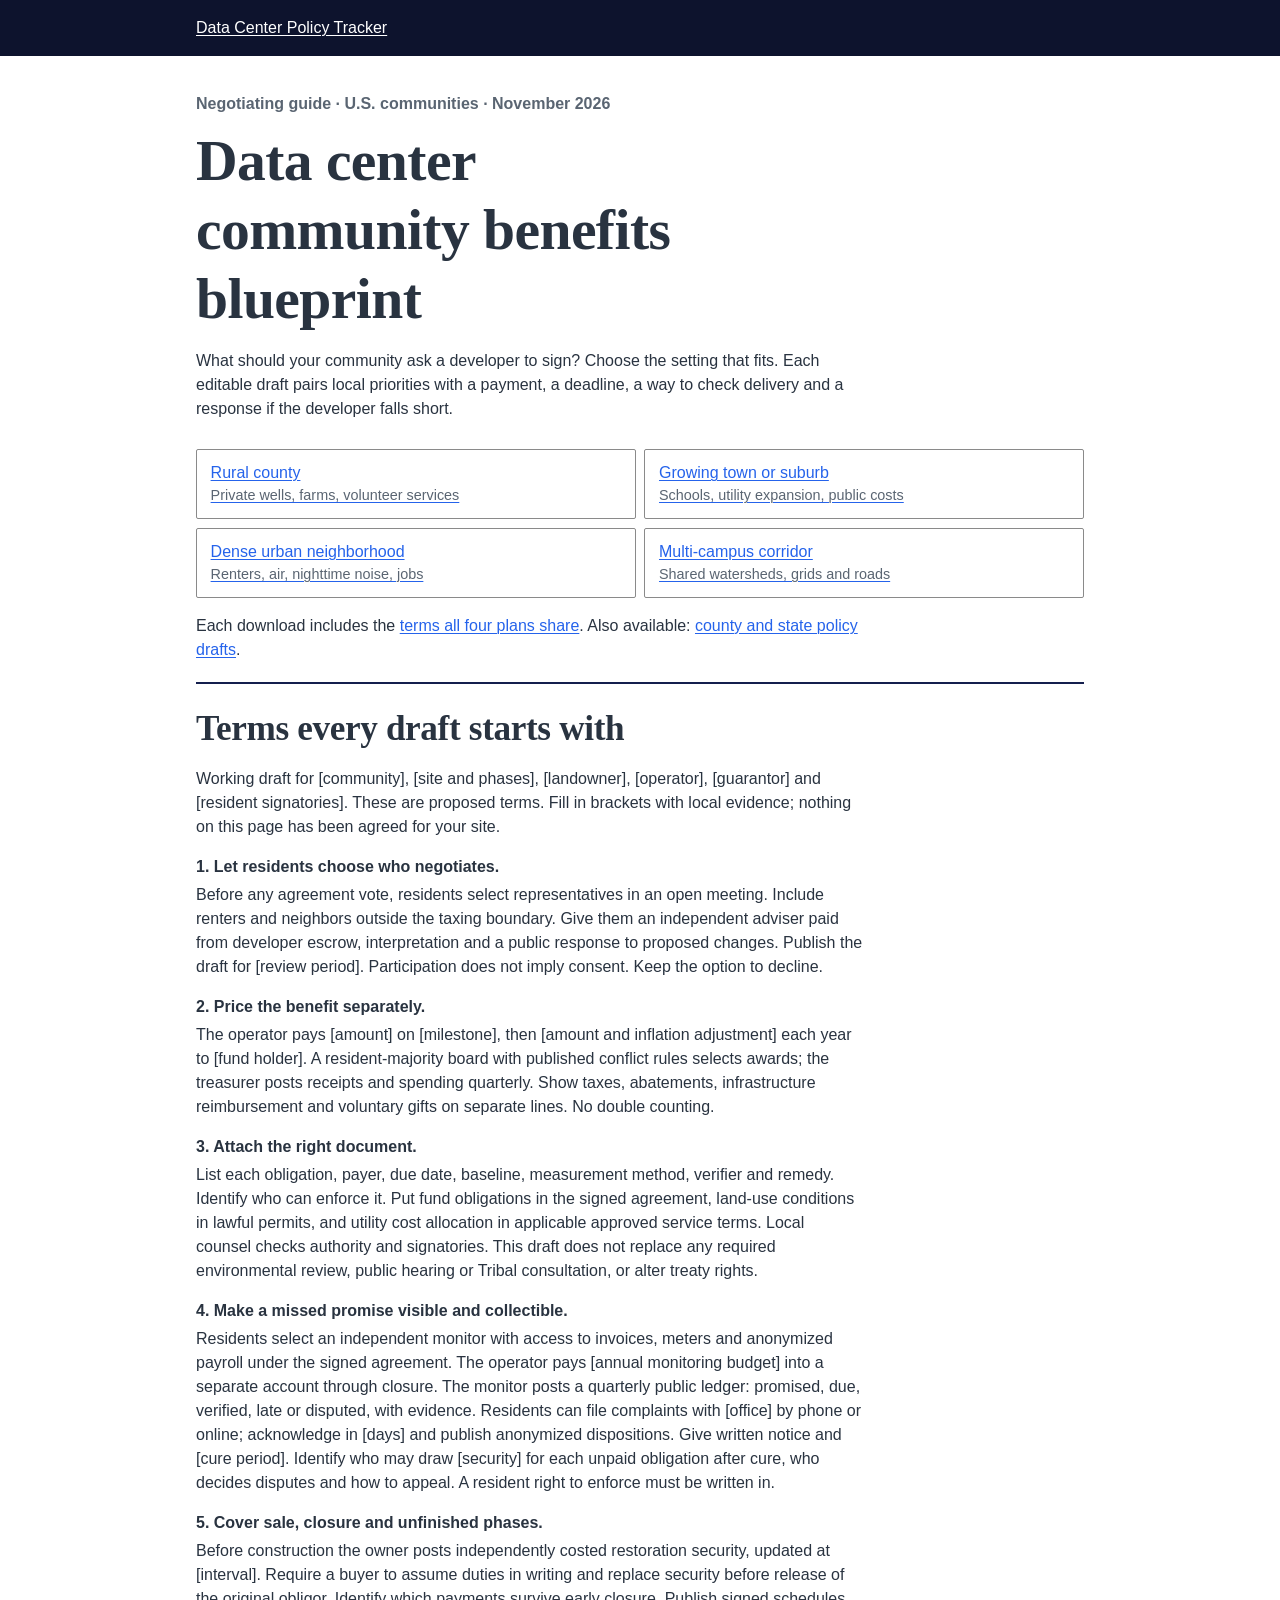
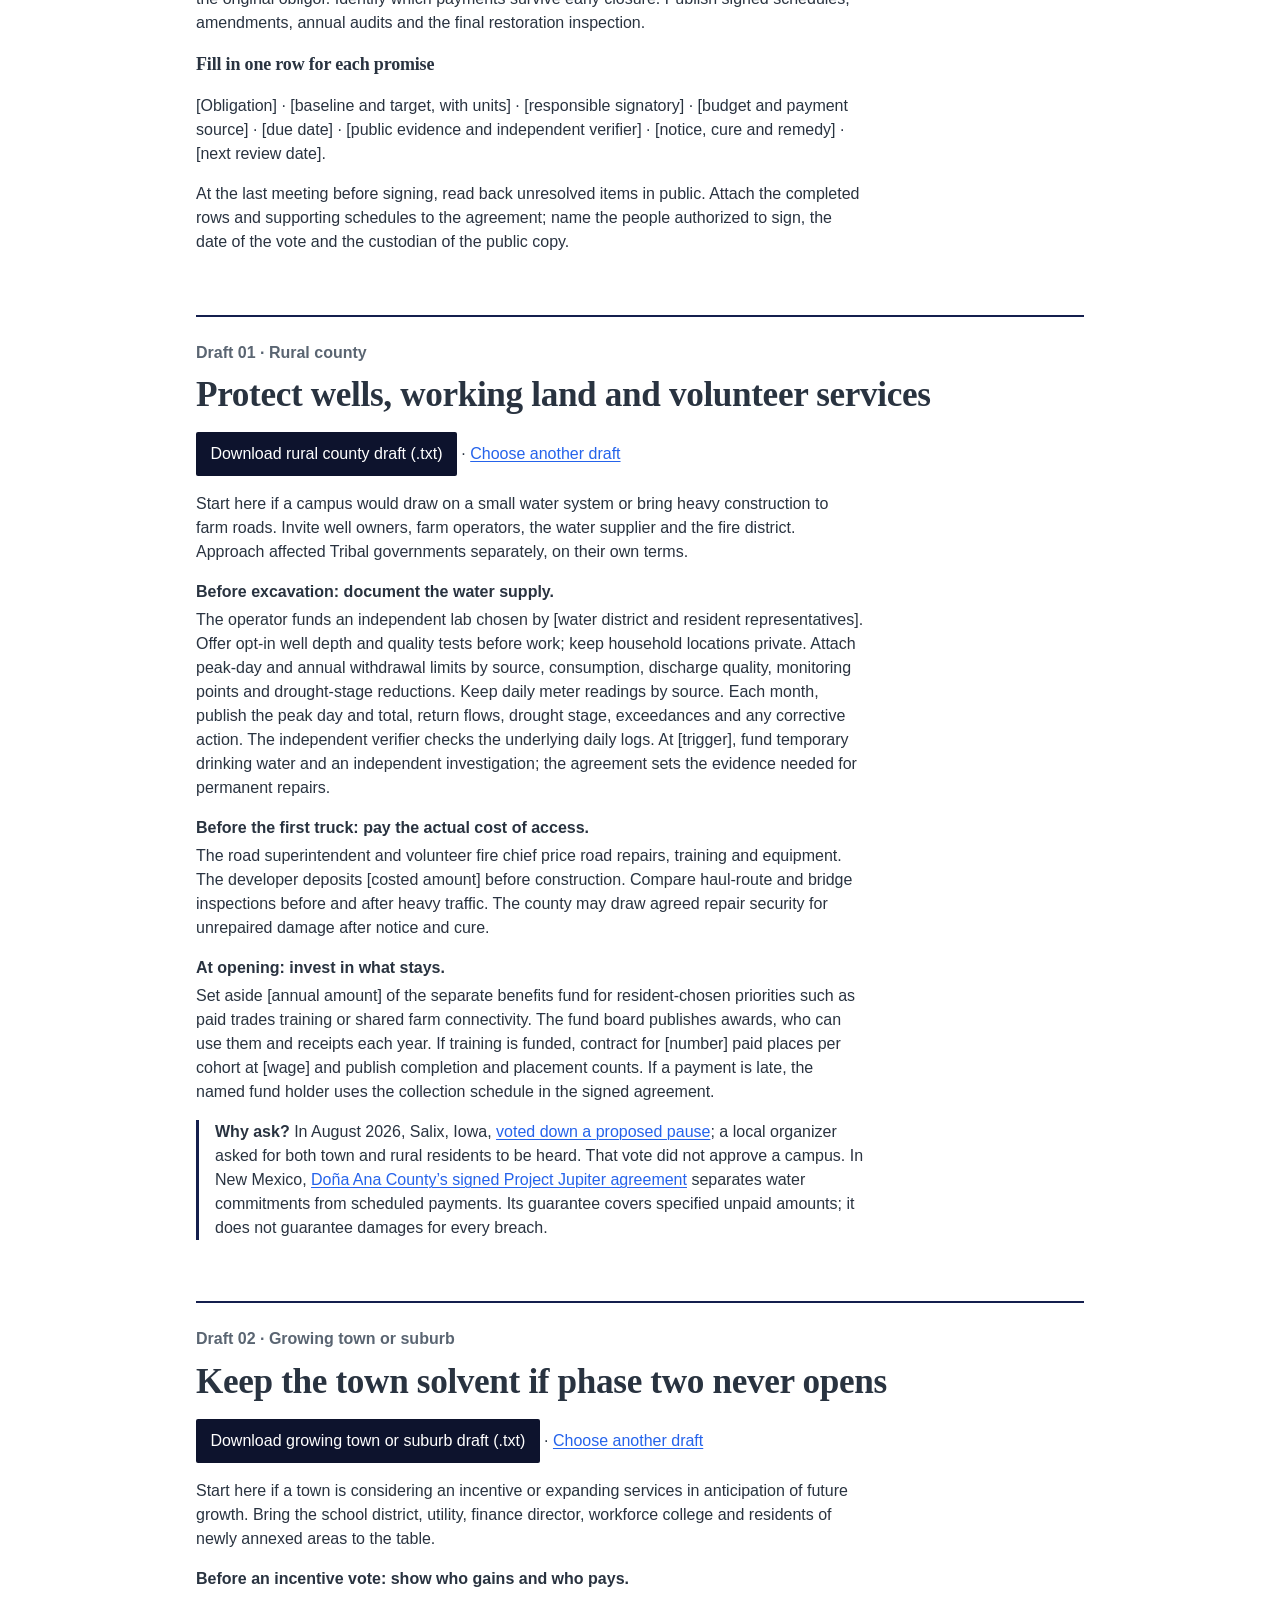
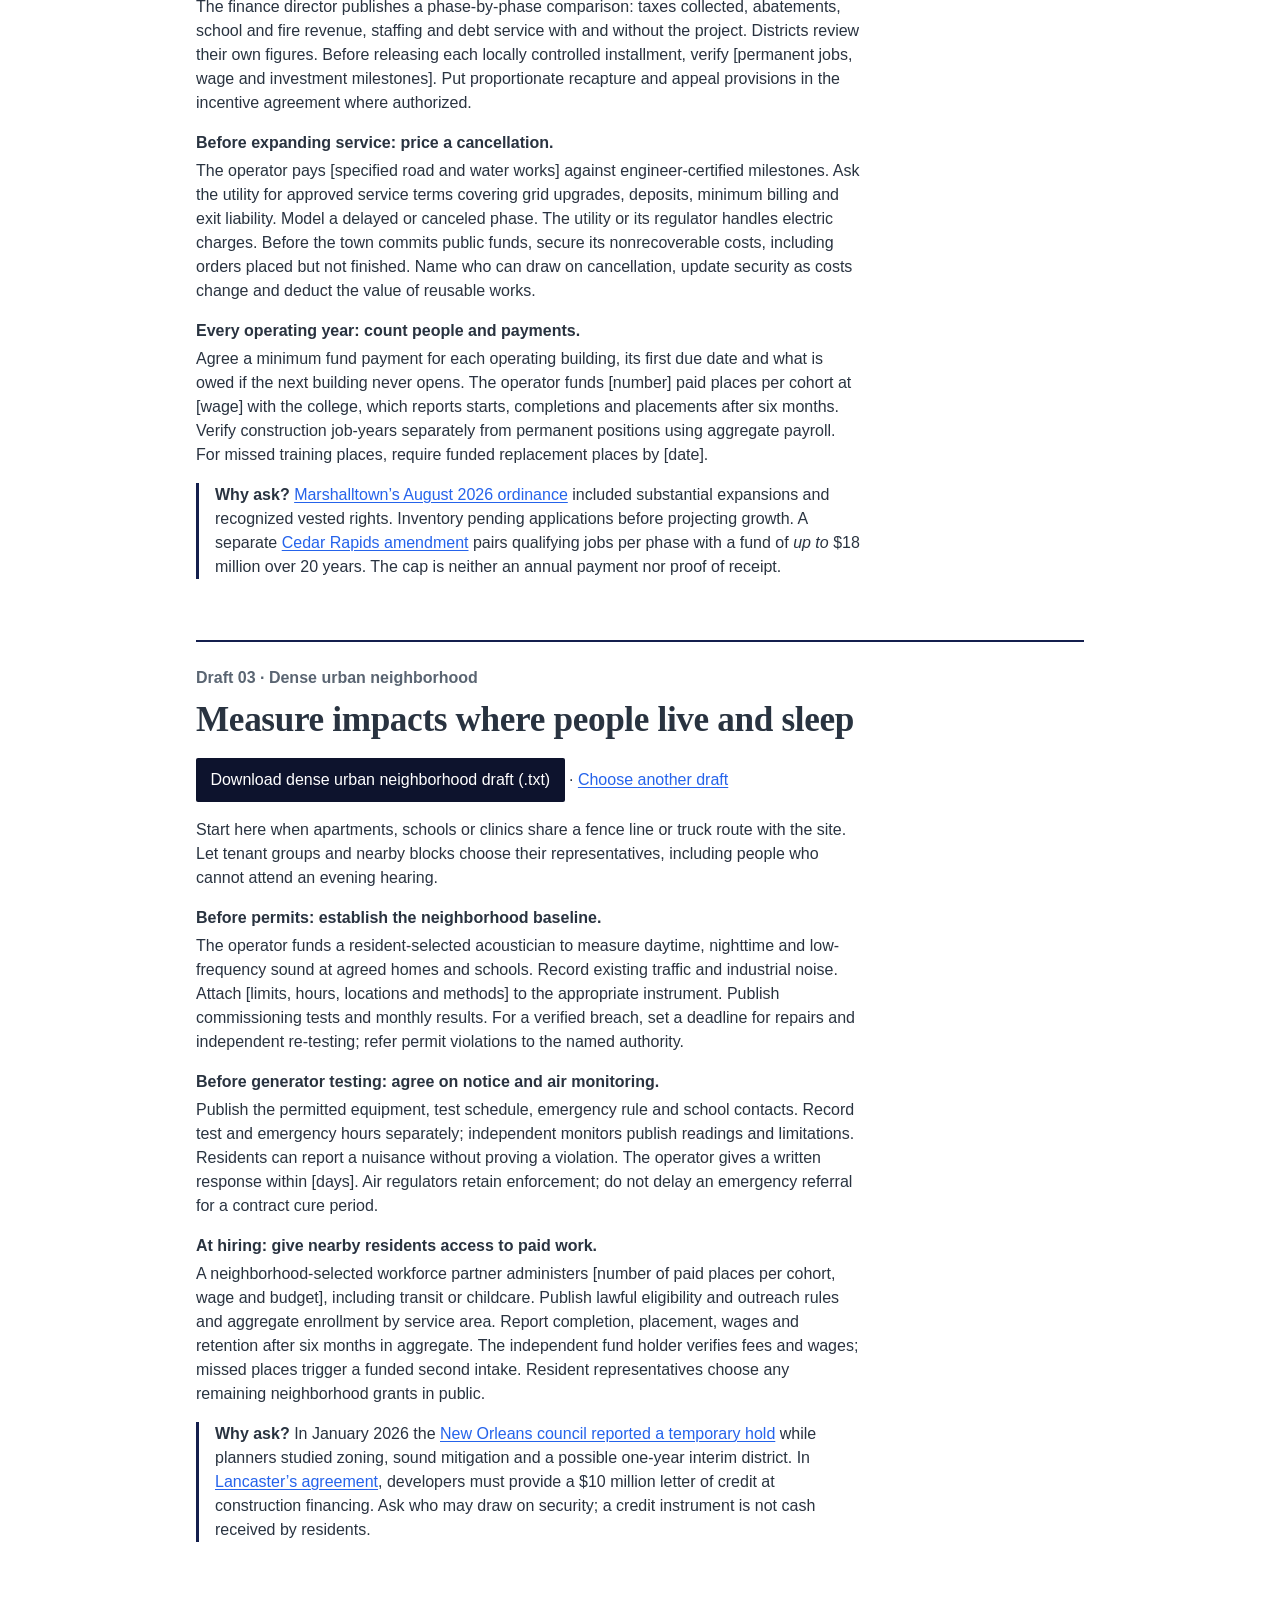
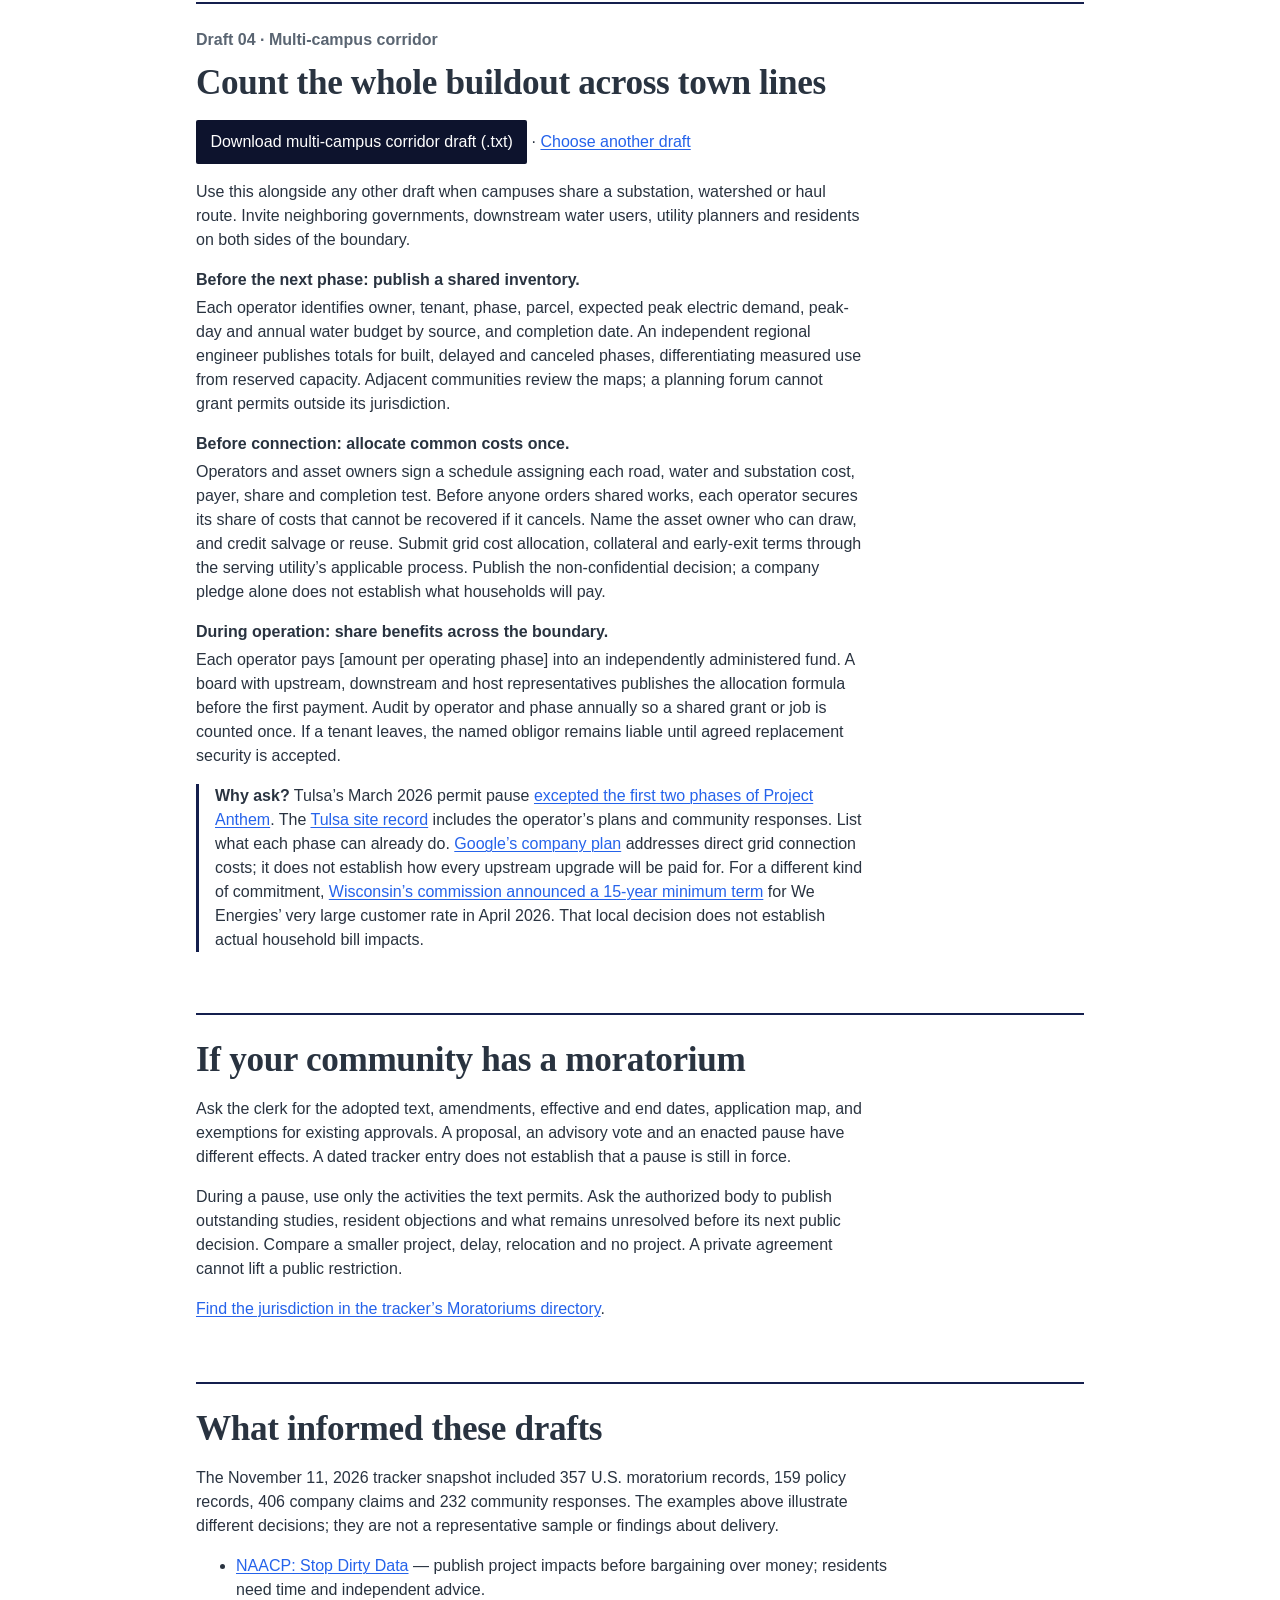
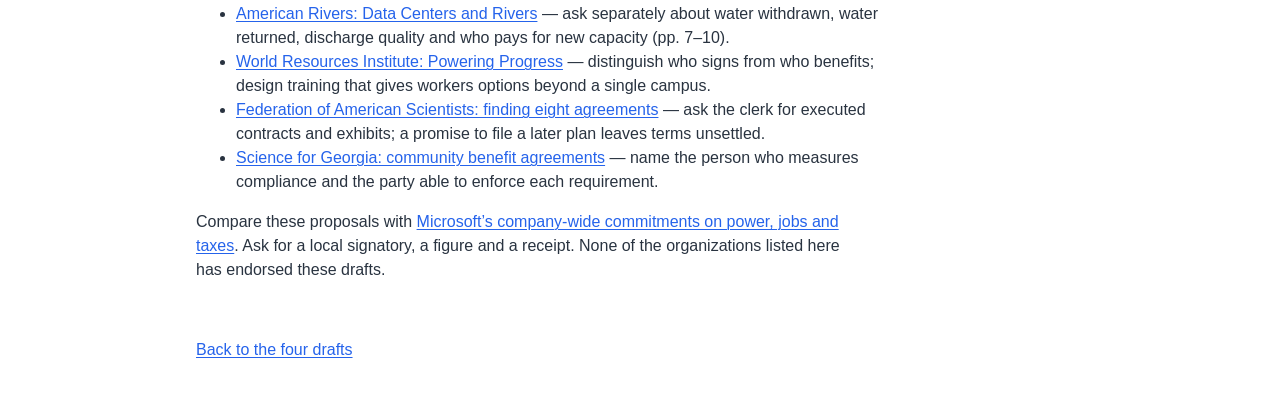
==== commit e527f47a: "Tighten water, cancellation and oversight terms after review" ====
--- a/docs/community-benefits.html
+++ b/docs/community-benefits.html
@@ -30,7 +30,7 @@
     a:focus-visible, button:focus-visible { outline:3px solid var(--link); outline-offset:2px; }
     @media(pointer:coarse) { .bp-actions a, .bp-bar a {display:inline-flex;align-items:center;min-height:44px;} }
     @media(max-width:32rem) { main {padding-inline:1rem;} .bp-picker a {padding:.55rem;} }
-    @media print { .bp-picker,.bp-actions,.bp-bar,.bp-return {display:none;} article {break-before:page;} }
+    @media print { .bp-picker,.bp-actions,.bp-bar,.bp-return {display:none;} article {break-before:page;} a[href]::after {overflow-wrap:anywhere;} }
   </style>
 </head>
 <body>
@@ -55,18 +55,21 @@
     <dl>
       <dt>1. Let residents choose who negotiates.</dt><dd>Before any agreement vote, residents select representatives in an open meeting. Include renters and neighbors outside the taxing boundary. Give them an independent adviser paid from developer escrow, interpretation and a public response to proposed changes. Publish the draft for [review period]. Participation does not imply consent. Keep the option to decline.</dd>
       <dt>2. Price the benefit separately.</dt><dd>The operator pays [amount] on [milestone], then [amount and inflation adjustment] each year to [fund holder]. A resident-majority board with published conflict rules selects awards; the treasurer posts receipts and spending quarterly. Show taxes, abatements, infrastructure reimbursement and voluntary gifts on separate lines. No double counting.</dd>
-      <dt>3. Attach the right document.</dt><dd>List each obligation, payer, due date, baseline, measurement method, verifier and remedy. Identify who can enforce it. Put fund obligations in the signed agreement, land-use conditions in lawful permits, and utility cost allocation in applicable approved service terms. Local counsel checks authority and signatories; an agreement cannot waive environmental review, treaty rights or a public hearing.</dd>
-      <dt>4. Make a missed promise visible and collectible.</dt><dd>The independent monitor posts a quarterly public ledger: promised, due, verified, late or disputed, with evidence. Residents can file complaints with [office] by phone or online; acknowledge in [days] and publish anonymized dispositions. Give written notice and [cure period]. Identify who may draw [security] for each unpaid obligation after cure, who decides disputes and how to appeal. A resident right to enforce must be written in.</dd>
+      <dt>3. Attach the right document.</dt><dd>List each obligation, payer, due date, baseline, measurement method, verifier and remedy. Identify who can enforce it. Put fund obligations in the signed agreement, land-use conditions in lawful permits, and utility cost allocation in applicable approved service terms. Local counsel checks authority and signatories. This draft does not replace any required environmental review, public hearing or Tribal consultation, or alter treaty rights.</dd>
+      <dt>4. Make a missed promise visible and collectible.</dt><dd>Residents select an independent monitor with access to invoices, meters and anonymized payroll under the signed agreement. The operator pays [annual monitoring budget] into a separate account through closure. The monitor posts a quarterly public ledger: promised, due, verified, late or disputed, with evidence. Residents can file complaints with [office] by phone or online; acknowledge in [days] and publish anonymized dispositions. Give written notice and [cure period]. Identify who may draw [security] for each unpaid obligation after cure, who decides disputes and how to appeal. A resident right to enforce must be written in.</dd>
       <dt>5. Cover sale, closure and unfinished phases.</dt><dd>Before construction the owner posts independently costed restoration security, updated at [interval]. Require a buyer to assume duties in writing and replace security before release of the original obligor. Identify which payments survive early closure. Publish signed schedules, amendments, annual audits and the final restoration inspection.</dd>
     </dl>
+    <h3>Fill in one row for each promise</h3>
+    <p>[Obligation] · [baseline and target, with units] · [responsible signatory] · [budget and payment source] · [due date] · [public evidence and independent verifier] · [notice, cure and remedy] · [next review date].</p>
+    <p>At the last meeting before signing, read back unresolved items in public. Attach the completed rows and supporting schedules to the agreement; name the people authorized to sign, the date of the vote and the custodian of the public copy.</p>
   </section>
   <article id="rural" aria-labelledby="rural-title">
     <p class="bp-kicker">Draft 01 · Rural county</p><h2 id="rural-title">Protect wells, working land and volunteer services</h2>
     <p>Start here if a campus would draw on a small water system or bring heavy construction to farm roads. Invite well owners, farm operators, the water supplier and the fire district. Approach affected Tribal governments separately, on their own terms.</p>
     <dl>
-      <dt>Before excavation: document the water supply.</dt><dd>The operator funds an independent lab chosen by [water district and resident representatives]. Offer opt-in well depth and quality tests before work; keep household locations private. Attach peak-day and annual withdrawal limits by source, consumption, discharge quality, monitoring points and drought-stage reductions. Publish monthly meter totals. At [trigger], fund temporary drinking water and an independent investigation; the agreement sets the evidence needed for permanent repairs.</dd>
+      <dt>Before excavation: document the water supply.</dt><dd>The operator funds an independent lab chosen by [water district and resident representatives]. Offer opt-in well depth and quality tests before work; keep household locations private. Attach peak-day and annual withdrawal limits by source, consumption, discharge quality, monitoring points and drought-stage reductions. Keep daily meter readings by source. Each month, publish the peak day and total, return flows, drought stage, exceedances and any corrective action. The independent verifier checks the underlying daily logs. At [trigger], fund temporary drinking water and an independent investigation; the agreement sets the evidence needed for permanent repairs.</dd>
       <dt>Before the first truck: pay the actual cost of access.</dt><dd>The road superintendent and volunteer fire chief price road repairs, training and equipment. The developer deposits [costed amount] before construction. Compare haul-route and bridge inspections before and after heavy traffic. The county may draw agreed repair security for unrepaired damage after notice and cure.</dd>
-      <dt>At opening: invest in what stays.</dt><dd>Set aside [annual amount] of the separate benefits fund for resident-chosen priorities such as paid trades training or shared farm connectivity. The fund board publishes awards, who can use them and receipts each year. If a payment is late, the named fund holder uses the collection schedule in the signed agreement.</dd>
+      <dt>At opening: invest in what stays.</dt><dd>Set aside [annual amount] of the separate benefits fund for resident-chosen priorities such as paid trades training or shared farm connectivity. The fund board publishes awards, who can use them and receipts each year. If training is funded, contract for [number] paid places per cohort at [wage] and publish completion and placement counts. If a payment is late, the named fund holder uses the collection schedule in the signed agreement.</dd>
     </dl>
     <p class="bp-note"><strong>Why ask?</strong> In August 2026, Salix, Iowa, <a href="https://www.iowapublicradio.org/ipr-news/2026-08-21/salix-data-center-moratorium-fails">voted down a proposed pause</a>; a local organizer asked for both town and rural residents to be heard. That vote did not approve a campus. In New Mexico, <a href="index.html?policy=dona-ana-county-nm-project-jupiter-cba-2025#policies">Doña Ana County’s signed Project Jupiter agreement</a> separates water commitments from scheduled payments. Its guarantee covers specified unpaid amounts; it does not guarantee damages for every breach.</p>
   </article>
@@ -75,8 +78,8 @@
     <p>Start here if a town is considering an incentive or expanding services in anticipation of future growth. Bring the school district, utility, finance director, workforce college and residents of newly annexed areas to the table.</p>
     <dl>
       <dt>Before an incentive vote: show who gains and who pays.</dt><dd>The finance director publishes a phase-by-phase comparison: taxes collected, abatements, school and fire revenue, staffing and debt service with and without the project. Districts review their own figures. Before releasing each locally controlled installment, verify [permanent jobs, wage and investment milestones]. Put proportionate recapture and appeal provisions in the incentive agreement where authorized.</dd>
-      <dt>Before expanding service: price a cancellation.</dt><dd>The operator pays [specified road and water works] against engineer-certified milestones. Ask the utility for approved service terms covering grid upgrades, deposits, minimum billing and exit liability. Model a delayed or canceled phase. The utility or its regulator handles electric charges; the town can require security for its own works where authorized.</dd>
-      <dt>Every operating year: count people and payments.</dt><dd>Agree a minimum fund payment for each operating building, its first due date and what is owed if the next building never opens. The college reports paid training starts, completions and placements after six months. Verify construction job-years separately from permanent positions using aggregate payroll. For missed training places, require funded replacement places by [date].</dd>
+      <dt>Before expanding service: price a cancellation.</dt><dd>The operator pays [specified road and water works] against engineer-certified milestones. Ask the utility for approved service terms covering grid upgrades, deposits, minimum billing and exit liability. Model a delayed or canceled phase. The utility or its regulator handles electric charges. Before the town commits public funds, secure its nonrecoverable costs, including orders placed but not finished. Name who can draw on cancellation, update security as costs change and deduct the value of reusable works.</dd>
+      <dt>Every operating year: count people and payments.</dt><dd>Agree a minimum fund payment for each operating building, its first due date and what is owed if the next building never opens. The operator funds [number] paid places per cohort at [wage] with the college, which reports starts, completions and placements after six months. Verify construction job-years separately from permanent positions using aggregate payroll. For missed training places, require funded replacement places by [date].</dd>
     </dl>
     <p class="bp-note"><strong>Why ask?</strong> <a href="https://www.marshalltown-ia.gov/DocumentCenter/View/12040/2026-08-24_ORD-15123_SIGNED-Temporary_Data_Center_Moratorium">Marshalltown’s August 2026 ordinance</a> included substantial expansions and recognized vested rights. Inventory pending applications before projecting growth. A separate <a href="index.html?policy=cedar-rapids-ia-qts-amended-development-agreement-2025#policies">Cedar Rapids amendment</a> pairs qualifying jobs per phase with a fund of <em>up to</em> $18 million over 20 years. The cap is neither an annual payment nor proof of receipt.</p>
   </article>
@@ -86,19 +89,19 @@
     <dl>
       <dt>Before permits: establish the neighborhood baseline.</dt><dd>The operator funds a resident-selected acoustician to measure daytime, nighttime and low-frequency sound at agreed homes and schools. Record existing traffic and industrial noise. Attach [limits, hours, locations and methods] to the appropriate instrument. Publish commissioning tests and monthly results. For a verified breach, set a deadline for repairs and independent re-testing; refer permit violations to the named authority.</dd>
       <dt>Before generator testing: agree on notice and air monitoring.</dt><dd>Publish the permitted equipment, test schedule, emergency rule and school contacts. Record test and emergency hours separately; independent monitors publish readings and limitations. Residents can report a nuisance without proving a violation. The operator gives a written response within [days]. Air regulators retain enforcement; do not delay an emergency referral for a contract cure period.</dd>
-      <dt>At hiring: give nearby residents access to paid work.</dt><dd>A neighborhood-selected workforce partner administers [paid places and training budget], including transit or childcare. Report completion, placement, wages and retention after six months in aggregate. The independent fund holder verifies fees and wages; missed places trigger a funded second intake. Resident representatives choose any remaining neighborhood grants in public.</dd>
+      <dt>At hiring: give nearby residents access to paid work.</dt><dd>A neighborhood-selected workforce partner administers [number of paid places per cohort, wage and budget], including transit or childcare. Publish lawful eligibility and outreach rules and aggregate enrollment by service area. Report completion, placement, wages and retention after six months in aggregate. The independent fund holder verifies fees and wages; missed places trigger a funded second intake. Resident representatives choose any remaining neighborhood grants in public.</dd>
     </dl>
-    <p class="bp-note"><strong>Why ask?</strong> In January 2026 the <a href="https://council.nola.gov/news/january-2026/new-orleans-city-council-approves-motions-to-study/">New Orleans council approved study motions</a> on data center zoning and sound mitigation. That action did not itself adopt the proposed one-year district. In <a href="index.html?policy=lancaster-pa-coreweave-cba-2025#policies">Lancaster’s agreement</a>, developers must provide a $10 million letter of credit at construction financing. Ask who may draw on security; a credit instrument is not cash received by residents.</p>
+    <p class="bp-note"><strong>Why ask?</strong> In January 2026 the <a href="https://council.nola.gov/news/january-2026/new-orleans-city-council-approves-motions-to-study/">New Orleans council reported a temporary hold</a> while planners studied zoning, sound mitigation and a possible one-year interim district. In <a href="index.html?policy=lancaster-pa-coreweave-cba-2025#policies">Lancaster’s agreement</a>, developers must provide a $10 million letter of credit at construction financing. Ask who may draw on security; a credit instrument is not cash received by residents.</p>
   </article>
   <article id="corridor" aria-labelledby="corridor-title">
     <p class="bp-kicker">Draft 04 · Multi-campus corridor</p><h2 id="corridor-title">Count the whole buildout across town lines</h2>
     <p>Use this alongside any other draft when campuses share a substation, watershed or haul route. Invite neighboring governments, downstream water users, utility planners and residents on both sides of the boundary.</p>
     <dl>
-      <dt>Before the next phase: publish a shared inventory.</dt><dd>Each operator identifies owner, tenant, phase, parcel, expected peak demand, water source and completion date. An independent regional engineer publishes totals for built, delayed and canceled phases, differentiating measured use from reserved capacity. Adjacent communities review the maps; a planning forum cannot grant permits outside its jurisdiction.</dd>
-      <dt>Before connection: allocate common costs once.</dt><dd>Operators and asset owners sign a schedule assigning each road, water and substation cost, payer, share and completion test. Secure local works against cancellation. Submit grid cost allocation, collateral and early-exit terms through the serving utility’s applicable process. Publish the non-confidential decision; a company pledge alone does not establish what households will pay.</dd>
+      <dt>Before the next phase: publish a shared inventory.</dt><dd>Each operator identifies owner, tenant, phase, parcel, expected peak electric demand, peak-day and annual water budget by source, and completion date. An independent regional engineer publishes totals for built, delayed and canceled phases, differentiating measured use from reserved capacity. Adjacent communities review the maps; a planning forum cannot grant permits outside its jurisdiction.</dd>
+      <dt>Before connection: allocate common costs once.</dt><dd>Operators and asset owners sign a schedule assigning each road, water and substation cost, payer, share and completion test. Before anyone orders shared works, each operator secures its share of costs that cannot be recovered if it cancels. Name the asset owner who can draw, and credit salvage or reuse. Submit grid cost allocation, collateral and early-exit terms through the serving utility’s applicable process. Publish the non-confidential decision; a company pledge alone does not establish what households will pay.</dd>
       <dt>During operation: share benefits across the boundary.</dt><dd>Each operator pays [amount per operating phase] into an independently administered fund. A board with upstream, downstream and host representatives publishes the allocation formula before the first payment. Audit by operator and phase annually so a shared grant or job is counted once. If a tenant leaves, the named obligor remains liable until agreed replacement security is accepted.</dd>
     </dl>
-    <p class="bp-note"><strong>Why ask?</strong> Tulsa’s March 2026 permit pause <a href="https://ktul.com/news/local/tulsa-city-council-oks-temporary-halt-on-new-data-center-construction-through-2026">excepted the first two phases of Project Anthem</a>. The <a href="index.html?project=meta-tulsa-ok#explorer">Tulsa site record</a> includes the operator’s plans and community responses. List what each phase can already do. <a href="index.html?policy=google-company-plan-responsible-growth-2026#policies">Google’s company plan</a> addresses direct grid connection costs; it does not establish how every upstream upgrade will be paid for.</p>
+    <p class="bp-note"><strong>Why ask?</strong> Tulsa’s March 2026 permit pause <a href="https://ktul.com/news/local/tulsa-city-council-oks-temporary-halt-on-new-data-center-construction-through-2026">excepted the first two phases of Project Anthem</a>. The <a href="index.html?project=meta-tulsa-ok#explorer">Tulsa site record</a> includes the operator’s plans and community responses. List what each phase can already do. <a href="index.html?policy=google-company-plan-responsible-growth-2026#policies">Google’s company plan</a> addresses direct grid connection costs; it does not establish how every upstream upgrade will be paid for. For a different kind of commitment, <a href="https://psc.wi.gov/Documents/PressReleases/04.24.2026PressRelease.PDF">Wisconsin’s commission announced a 15-year minimum term</a> for We Energies’ very large customer rate in April 2026. That local decision does not establish actual household bill impacts.</p>
   </article>
   <section id="pause" class="bp-block">
     <h2>If your community has a moratorium</h2>
@@ -127,7 +130,7 @@
   document.documentElement.dataset.theme = theme;
   const publicPage = document.querySelector('link[rel="canonical"]').href;
   function draftText(section) {
-    return Array.from(section.querySelectorAll('h2, p:not(.bp-actions), dt, dd, li'), el => {
+    return Array.from(section.querySelectorAll('h2, h3, p:not(.bp-actions), dt, dd, li'), el => {
       const copy = el.cloneNode(true);
       for (const a of copy.querySelectorAll('a')) {
         a.append(' (' + new URL(a.getAttribute('href'), publicPage).href + ')');
@@ -140,7 +143,8 @@
     actions.className = 'bp-actions';
     const button = document.createElement('button');
     button.type = 'button';
-    button.textContent = 'Download this draft (.txt)';
+    const setting = article.querySelector('.bp-kicker').textContent.split(' · ')[1];
+    button.textContent = 'Download ' + setting.toLowerCase() + ' draft (.txt)';
     button.addEventListener('click', () => {
       const sections = [article, ...['common','pause','sources'].map(id => document.getElementById(id))];
       const text = 'Data center community benefits blueprint\n' + publicPage + '#' + article.id + '\n\n' + sections.map(draftText).join('\n\n');
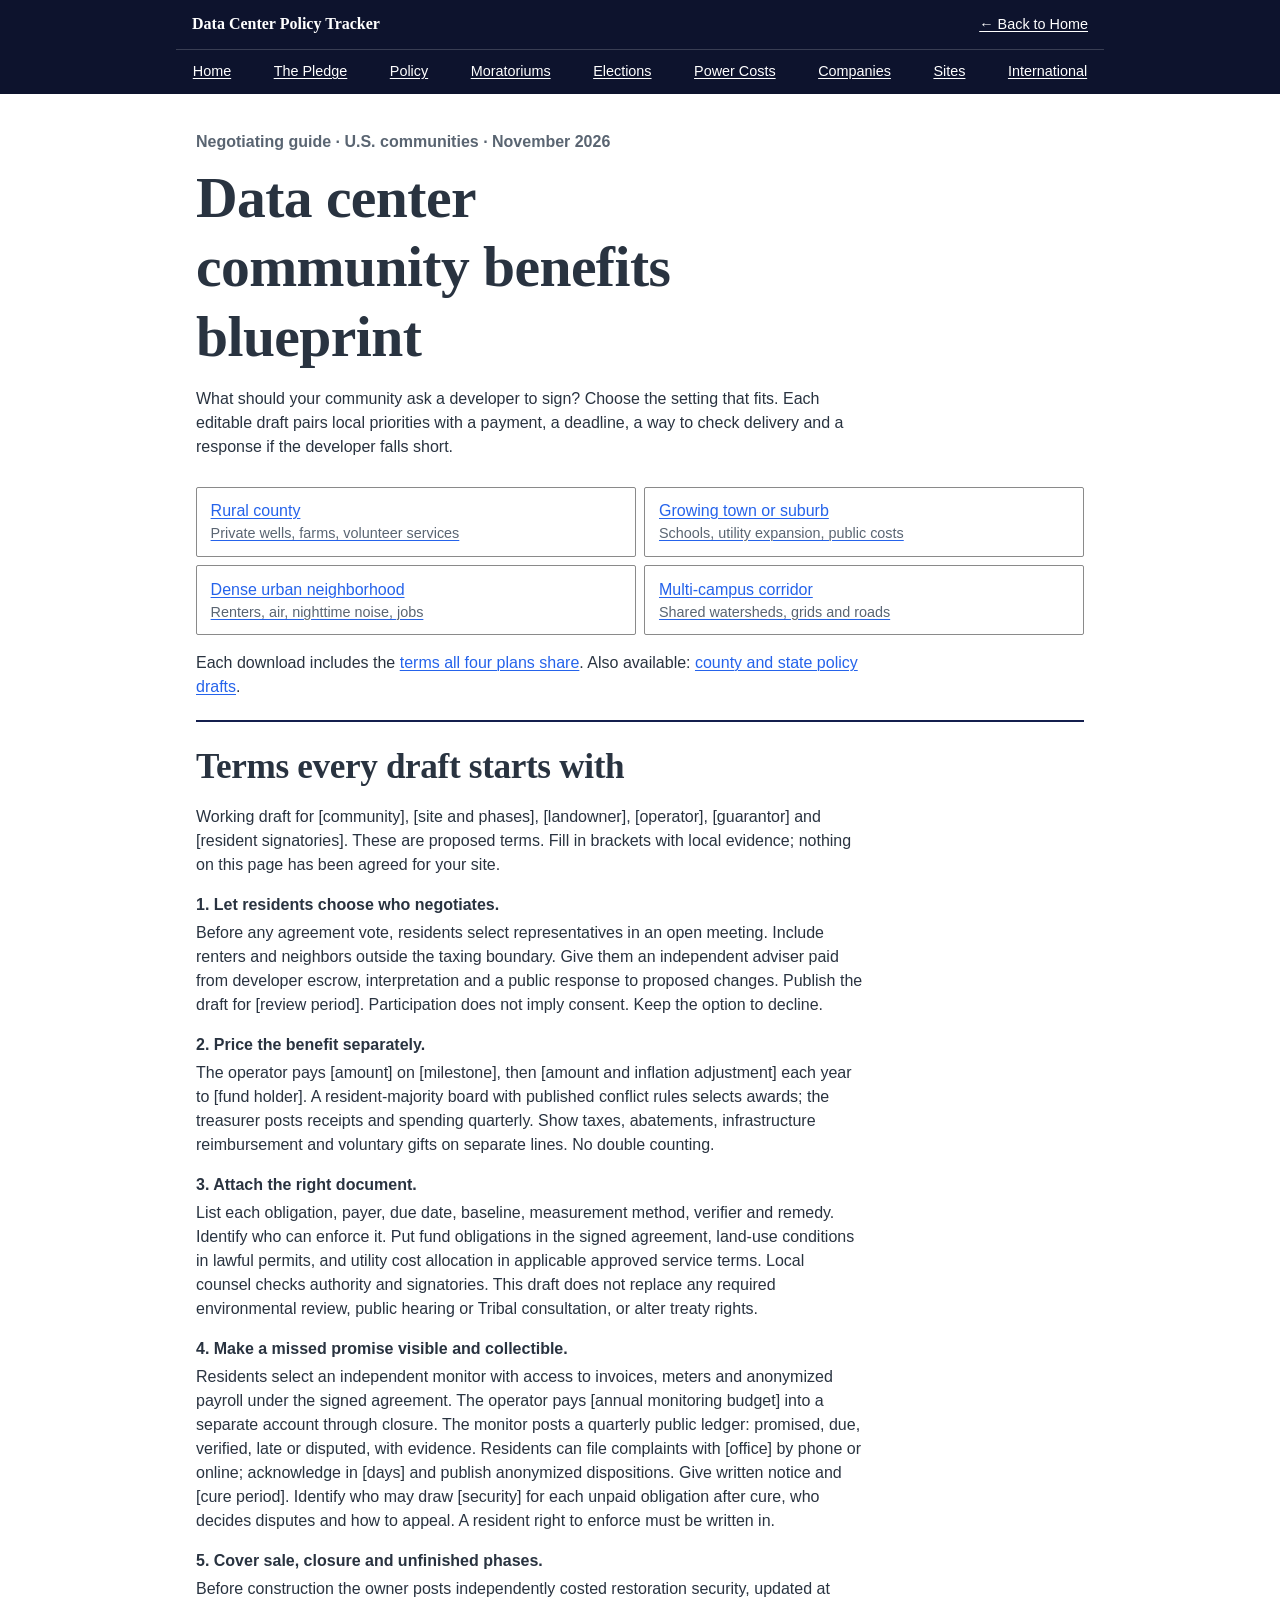
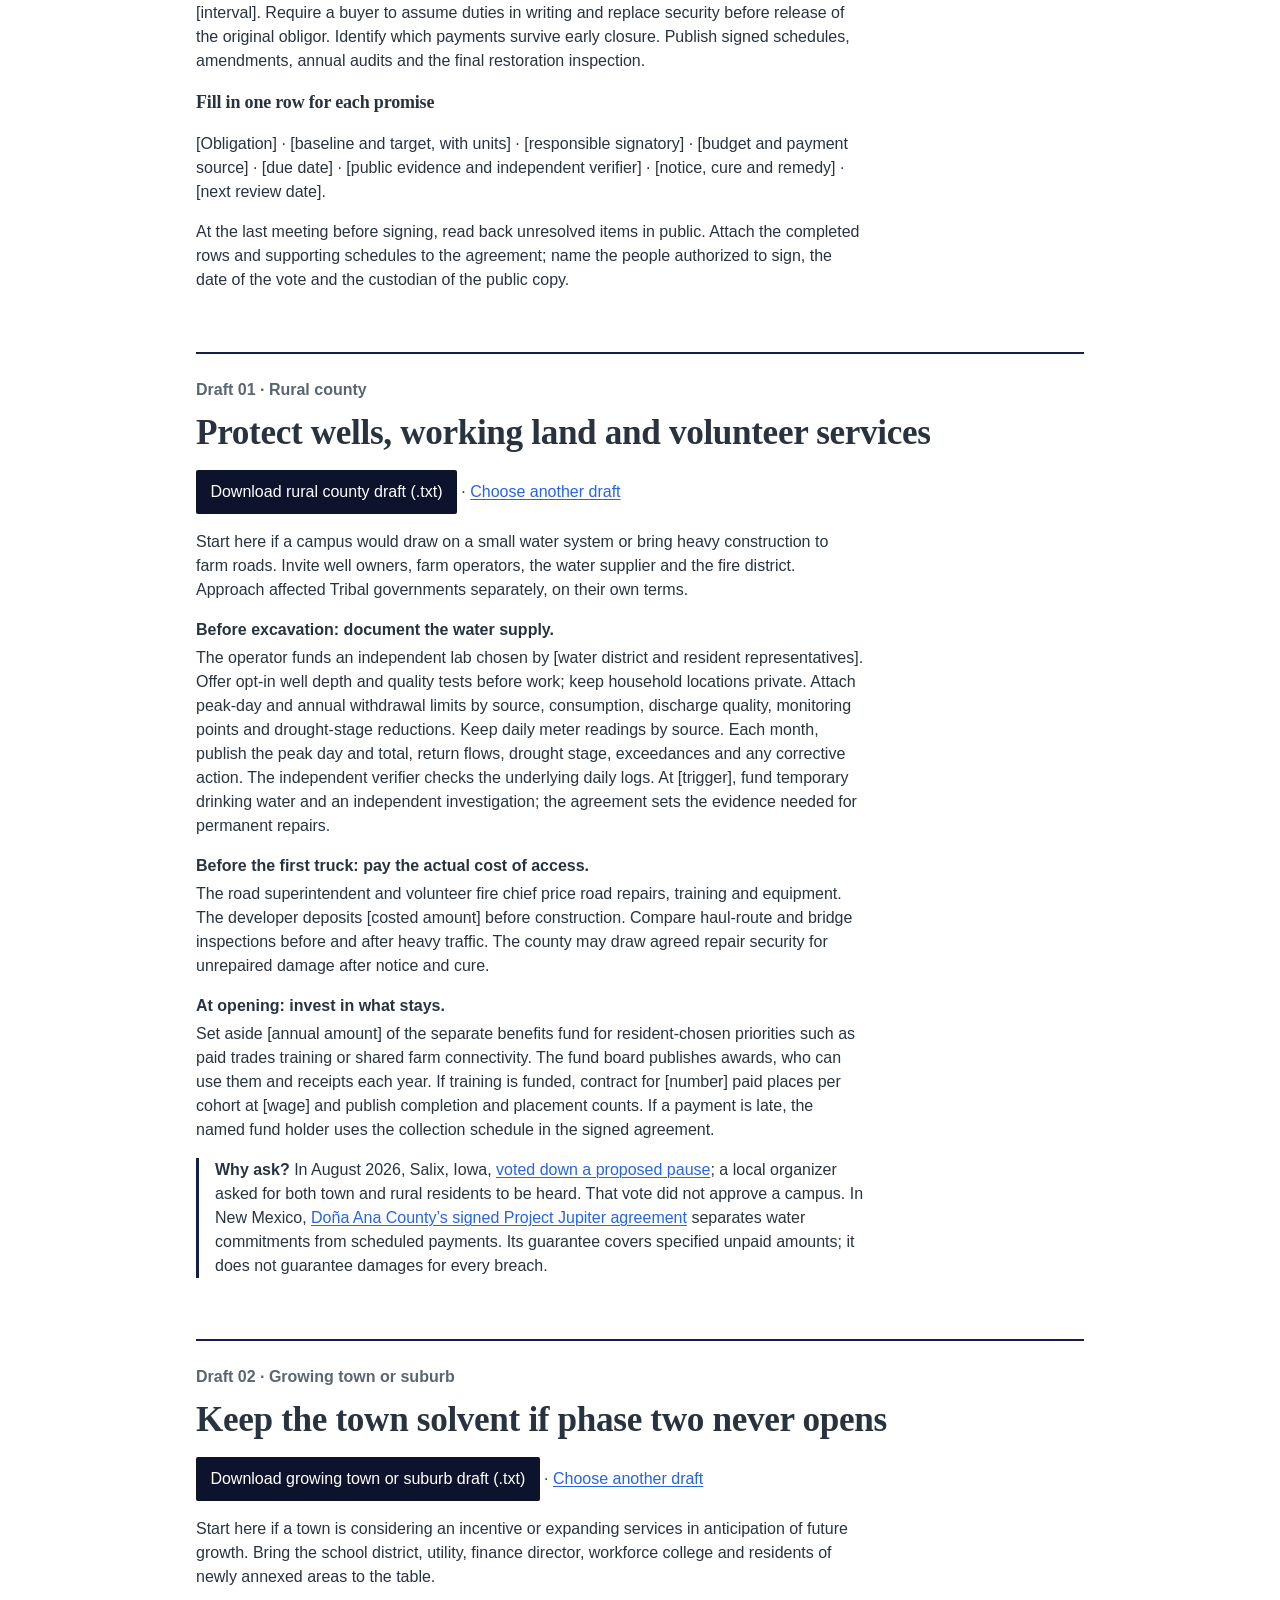
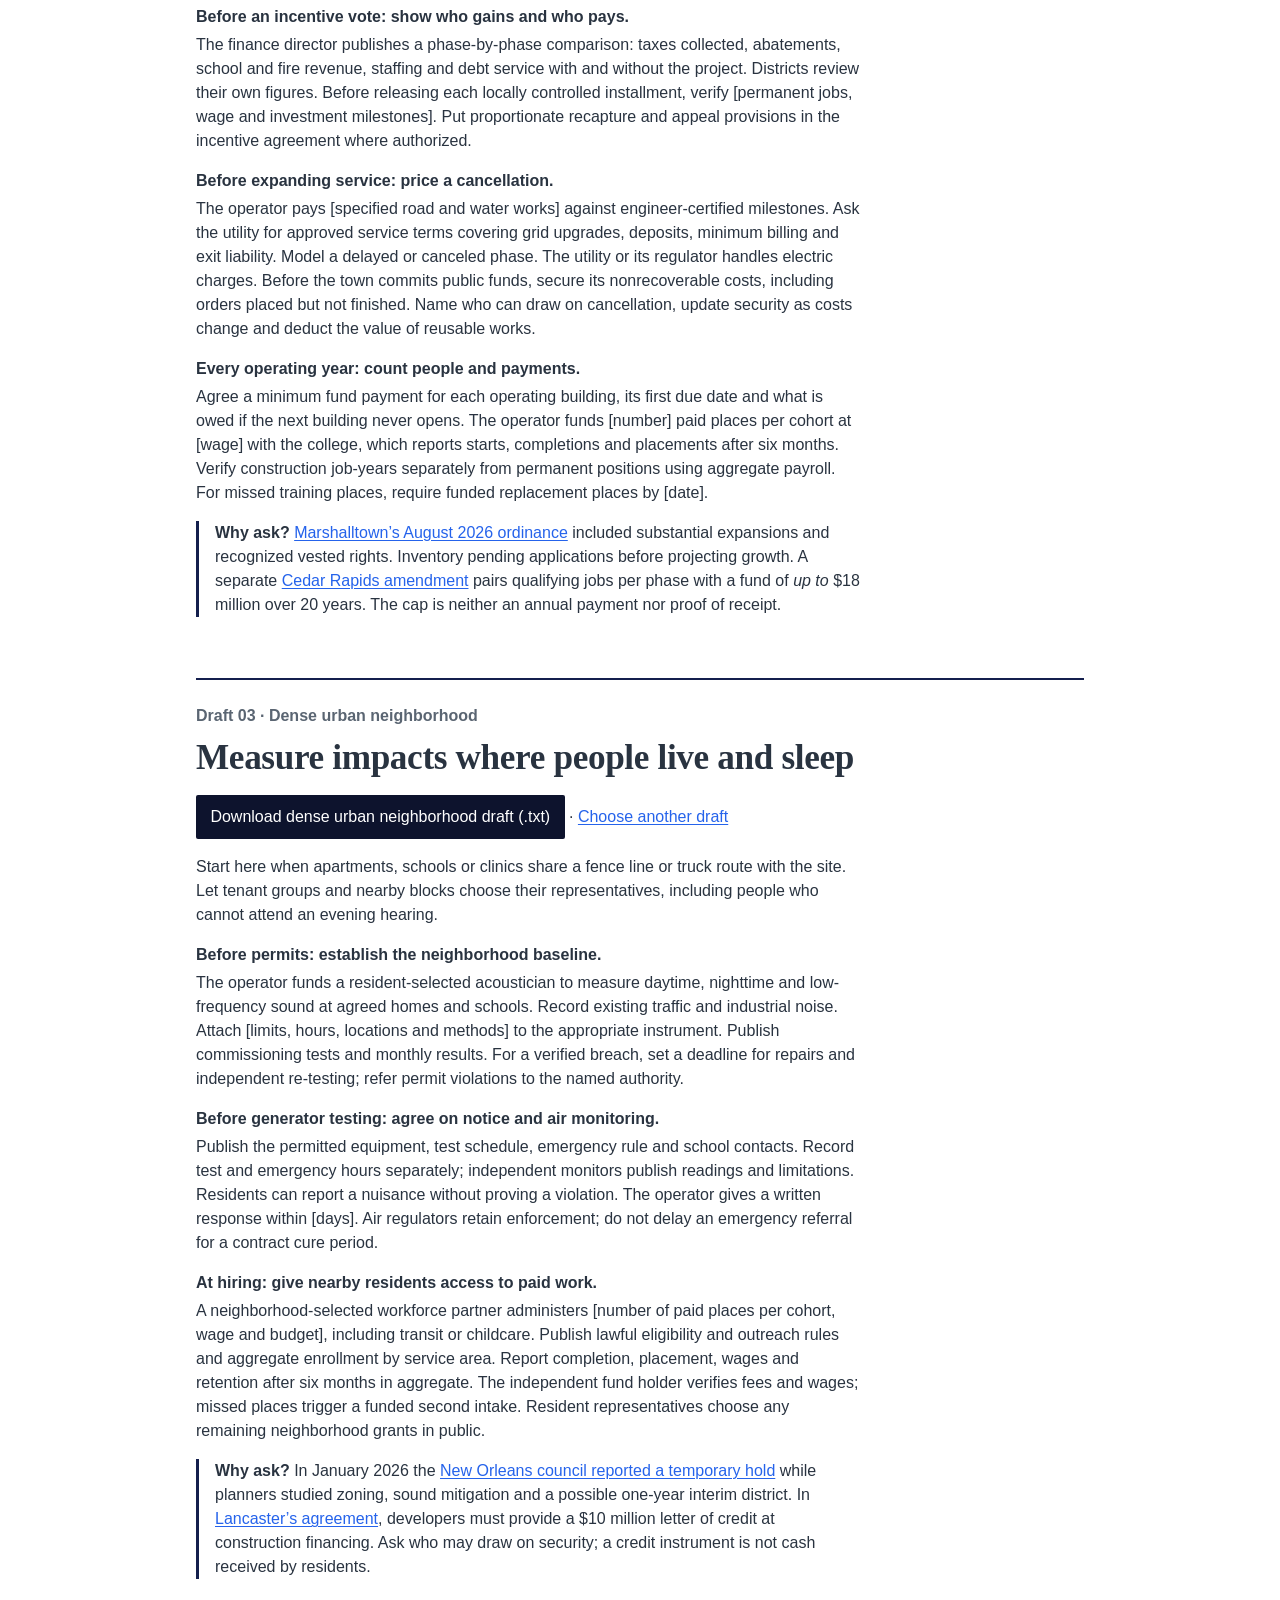
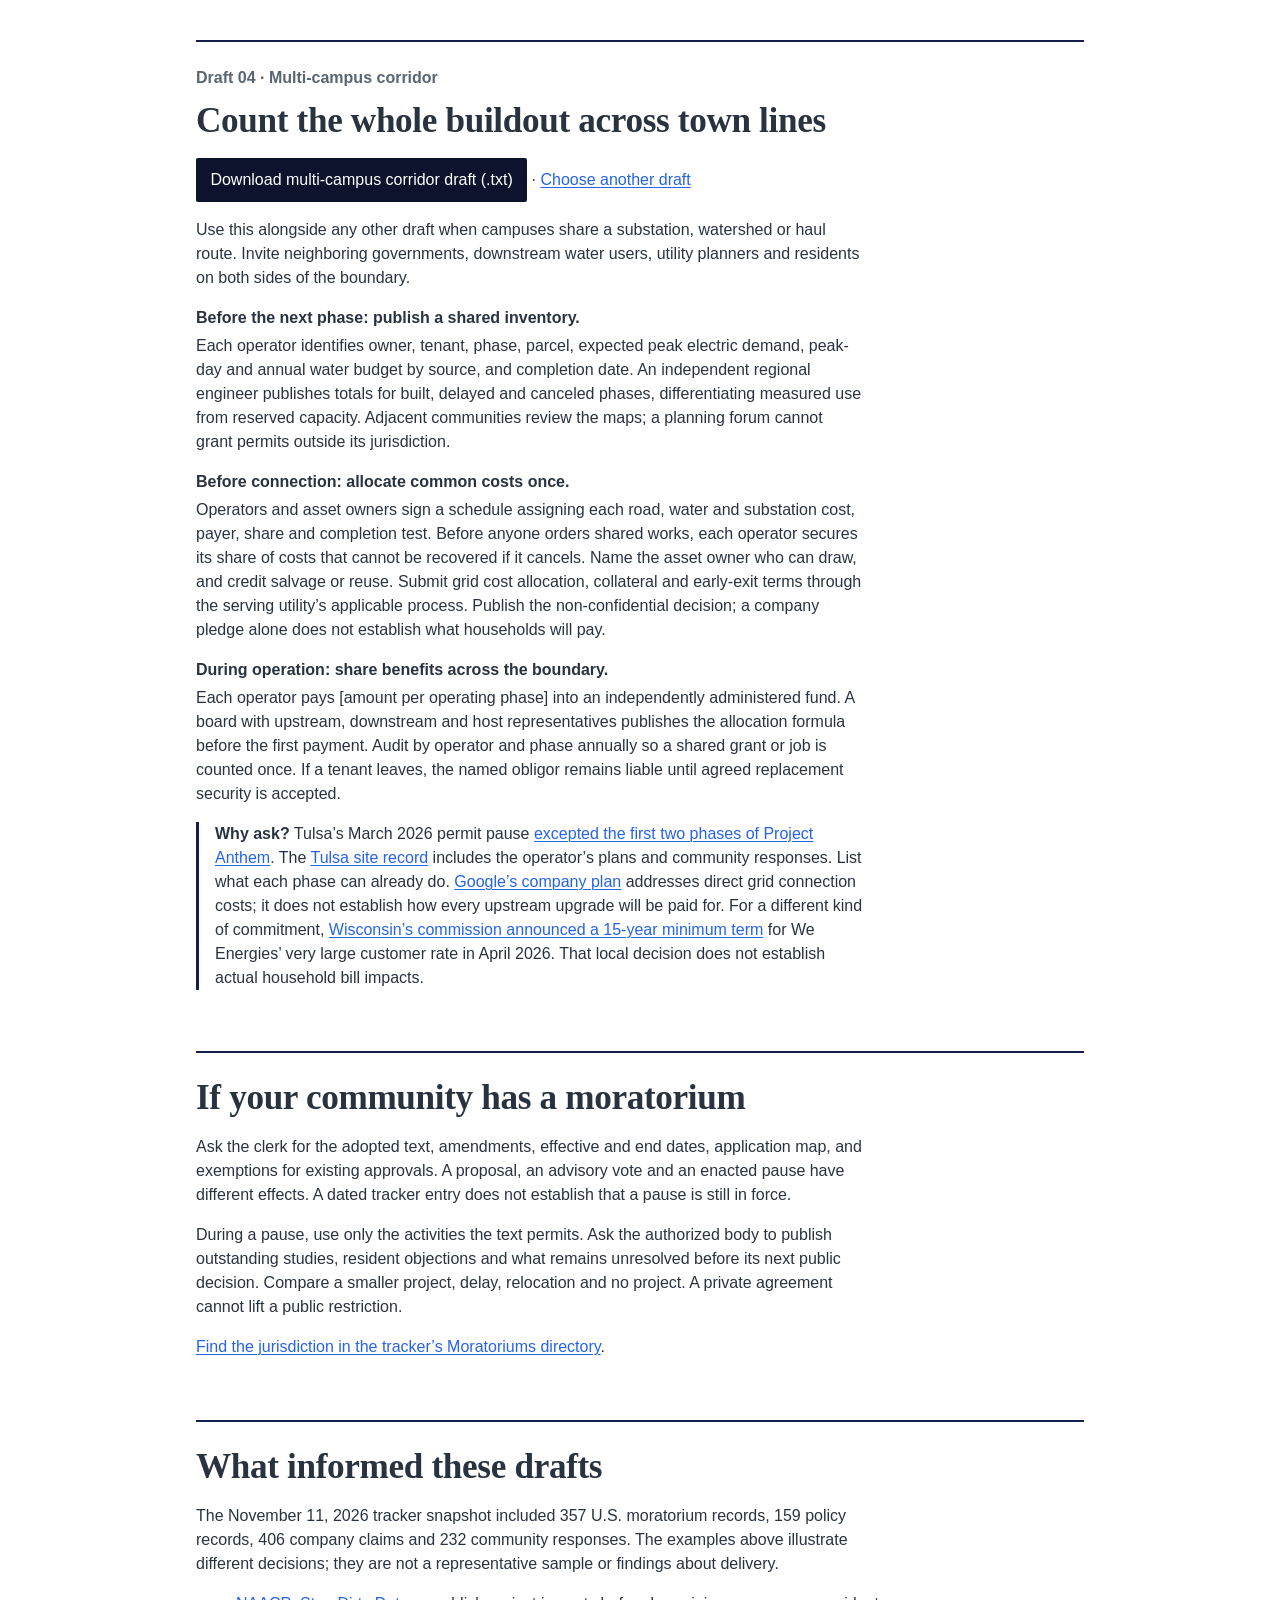
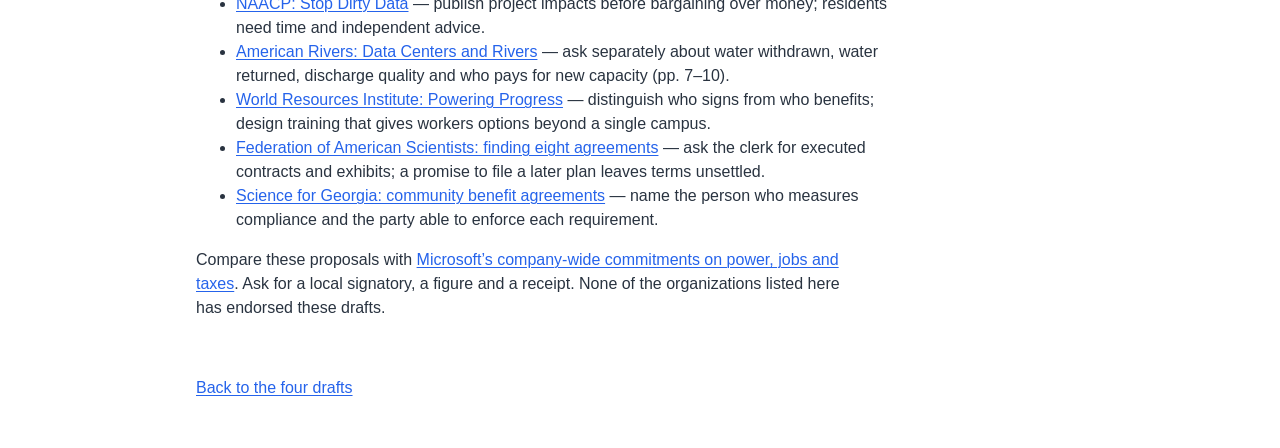
==== commit a5977ddf: "Give the blueprint a return link and the tracker’s main navigation" ====
--- a/docs/community-benefits.html
+++ b/docs/community-benefits.html
@@ -10,9 +10,21 @@
   <meta property="og:description" content="Pick a community, download its draft, and bring specific terms to the next meeting.">
   <link rel="stylesheet" href="styles.css?v=20261111">
   <style>
-    main, .bp-bar > div { max-width: 58rem; margin: auto; }
-    .bp-bar { background: var(--band-bg); color: var(--band-text); }
-    .bp-bar > div { padding: 1rem 1.25rem; }
+    html { scroll-padding-top: var(--bp-header-height, 9rem); }
+    main, .bp-bar > div, .bp-nav { max-width: 58rem; margin: auto; }
+    .bp-bar { position: sticky; top: 0; z-index: 10; background: var(--band-bg); color: var(--band-text); }
+    .bp-bar > div { display: flex; justify-content: space-between; align-items: center; gap: .75rem; padding: .15rem 1rem; }
+    .bp-bar > div span { font-family: var(--font-serif); font-weight: 600; }
+    .bp-bar a { display: inline-flex; align-items: center; justify-content: center; min-height: 44px; }
+    #bp-back { flex: none; font-size: .9rem; }
+    .bp-bar a:focus-visible { outline: 2px solid var(--band-accent); outline-offset: -2px; }
+    .bp-nav { display: flex; flex-wrap: wrap; justify-content: space-between; padding: 0 .6rem; border-top: 1px solid var(--band-hairline); }
+    .bp-nav a { padding: 0 .45rem; font-size: .9rem; }
+    @media (max-width: 42rem) {
+      .bp-nav { justify-content: center; }
+      .bp-nav a { padding: 0 .45rem; font-size: .8rem; white-space: nowrap; }
+    }
+    @media (max-height: 28rem) { .bp-bar { position: static; } html { scroll-padding-top: 0; } }
     .bp-bar a { color: inherit; }
     .bp-intro { padding: 1.25rem 0 .75rem; }
     .bp-kicker { font-weight: 650; color: var(--text-muted); margin: 0 0 .6rem; }
@@ -35,7 +47,20 @@
 </head>
 <body>
 <a class="skip-link" href="#main">Skip to blueprint</a>
-<header class="bp-bar"><div><a href="index.html">Data Center Policy Tracker</a></div></header>
+<header class="bp-bar">
+  <div><span>Data Center Policy Tracker</span><a id="bp-back" href="index.html#overview">← Back to Home</a></div>
+  <nav class="bp-nav" aria-label="Main navigation">
+    <a href="index.html#overview">Home</a>
+    <a href="index.html#ratepayer">The Pledge</a>
+    <a href="index.html#policies">Policy</a>
+    <a href="index.html#moratoriums">Moratoriums</a>
+    <a href="index.html#elections">Elections</a>
+    <a href="index.html#tariffs">Power Costs</a>
+    <a href="index.html#comparison">Companies</a>
+    <a href="index.html#explorer">Sites</a>
+    <a href="index.html#world">International</a>
+  </nav>
+</header>
 <main id="main">
   <header class="bp-intro">
     <p class="bp-kicker">Negotiating guide · U.S. communities · November 2026</p>
@@ -128,6 +153,30 @@
   let theme = preference;
   try { theme = localStorage.getItem('dcb-theme') || preference; } catch { /* Some file previews disable storage. */ }
   document.documentElement.dataset.theme = theme;
+  const bar = document.querySelector('.bp-bar');
+  function sizeHeader() {
+    document.documentElement.style.setProperty('--bp-header-height', bar.offsetHeight + 'px');
+  }
+  sizeHeader();
+  new ResizeObserver(sizeHeader).observe(bar);
+
+  // A shared URL always has a Home fallback. Only reuse a route recorded
+  // by the dashboard that referred this document; never link back off-site.
+  try {
+    const entry = JSON.parse(sessionStorage.getItem('dcb-plans-entry'));
+    if (entry && document.referrer) {
+      const from = new URL(entry.url);
+      const referral = new URL(document.referrer);
+      const dashboard = new URL('index.html', location.href);
+      if ([dashboard.pathname, new URL('./', dashboard).pathname].includes(from.pathname) &&
+          from.origin === dashboard.origin && from.origin === referral.origin &&
+          from.pathname === referral.pathname && from.search === referral.search) {
+        const back = document.getElementById('bp-back');
+        back.href = from.href;
+        back.textContent = '← Back to ' + entry.label;
+      }
+    }
+  } catch { /* Storage is optional; the static Home link remains usable. */ }
   const publicPage = document.querySelector('link[rel="canonical"]').href;
   function draftText(section) {
     return Array.from(section.querySelectorAll('h2, h3, p:not(.bp-actions), dt, dd, li'), el => {
--- a/docs/styles.css
+++ b/docs/styles.css
@@ -6403,16 +6403,36 @@
 .cba-prov-chip { font-size: var(--fs-xs); color: var(--text); background: var(--surface-2); border-radius: 999px; padding: 2px 10px; }
 .cba-prov-num { font-weight: 700; color: var(--accent); font-variant-numeric: tabular-nums; }
 
+/* A direct route to the editable plans from every dashboard view. */
+.plans-entry { margin: 0 0 12px; }
+.plans-entry a {
+  display: flex; align-items: center; justify-content: space-between; gap: 1rem;
+  min-height: 44px; padding: .6rem 1rem;
+  border-radius: var(--radius-sm); color: var(--band-text); background: var(--band-bg);
+  text-decoration: none;
+}
+.plans-entry strong { font: 600 var(--fs-xl)/1.25 var(--font-serif); }
+.plans-entry a span span { color: var(--band-text-muted); margin-inline-start: .65rem; }
+.plans-entry a > span:last-child { font-size: var(--fs-xl); color: var(--band-accent); }
+.plans-entry a:is(:hover, :focus-visible) strong { text-decoration: underline; }
+.plans-entry a:focus-visible { outline: 2px solid var(--link); outline-offset: 2px; }
+@media (max-width: 640px) {
+  .plans-entry a span span { display: block; margin: .1rem 0 0; font-size: var(--fs-sm); }
+  /* Keep the one-tap link on topic pages without displacing their directories. */
+  .plans-entry:has(+ #view-overview[hidden]) { margin-bottom: 0; }
+  .plans-entry:has(+ #view-overview[hidden]) a { padding-block: 0; }
+  .plans-entry:has(+ #view-overview[hidden]) #plans-entry-description { display: none; }
+}
+
 /* Planning tools share Frameworks routing; the guide module loads on demand. */
 .home-tasks, .guide-controls { display: flex; flex-wrap: wrap; gap: 8px; align-items: center; margin-bottom: 12px; }
-.home-tasks a, .home-tasks button, .guide-controls button, .guide-controls select {
+.home-tasks button, .guide-controls button, .guide-controls select {
   min-height: 44px; padding: 8px 12px; border: 1px solid var(--border);
   border-radius: var(--radius-sm); background: var(--surface); color: var(--text); font: inherit;
 }
 .home-tasks button, .guide-controls button { cursor: pointer; }
-.home-tasks a { display: inline-flex; align-items: center; justify-content: center; text-align: center; }
-.home-tasks a:hover, .home-tasks button:hover, .guide-controls button:hover { border-color: var(--accent); }
-.home-tasks a:focus-visible, .home-tasks button:focus-visible, .guide-controls :focus-visible, .guide-clause summary:focus-visible {
+.home-tasks button:hover, .guide-controls button:hover { border-color: var(--accent); }
+.home-tasks button:focus-visible, .guide-controls :focus-visible, .guide-clause summary:focus-visible {
   outline: 2px solid var(--accent); outline-offset: 3px;
 }
 .planning-guide { max-width: 900px; }
@@ -6430,7 +6450,7 @@
 #view-policies > .subtabs, #subpane-pol-agreements > .subtabs { flex-wrap: wrap; overflow-x: visible; }
 @media (max-width: 640px) {
   .home-tasks { gap: 6px; }
-  .home-tasks a, .home-tasks button { flex: 1; padding: 8px 6px; font-size: var(--fs-sm); }
+  .home-tasks button { flex: 1; padding: 8px 6px; font-size: var(--fs-sm); }
   #view-policies > .subtabs .subtab, #subpane-pol-agreements > .subtabs .subtab { padding: 8px; font-size: var(--fs-sm); }
   .guide-controls select { max-width: 100%; }
   .guide-clause dl { grid-template-columns: 1fr; gap: 4px; }
